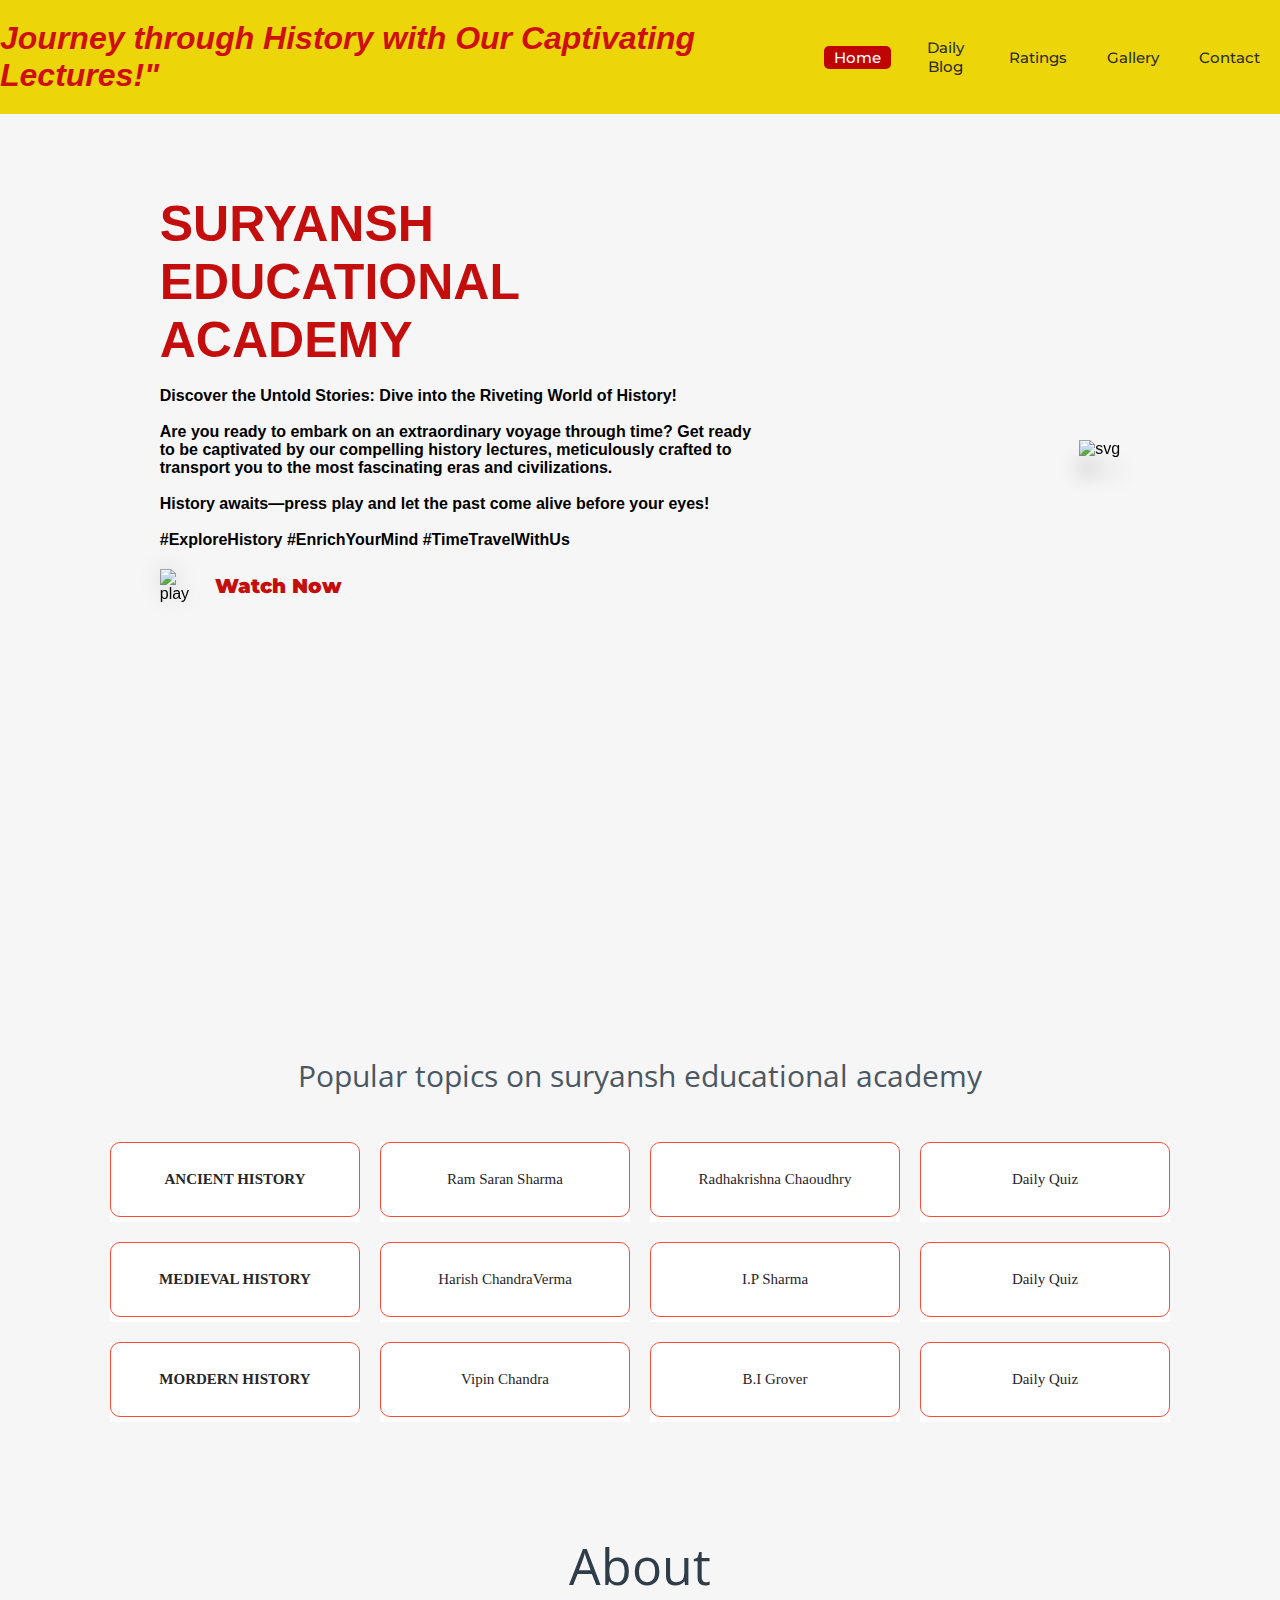
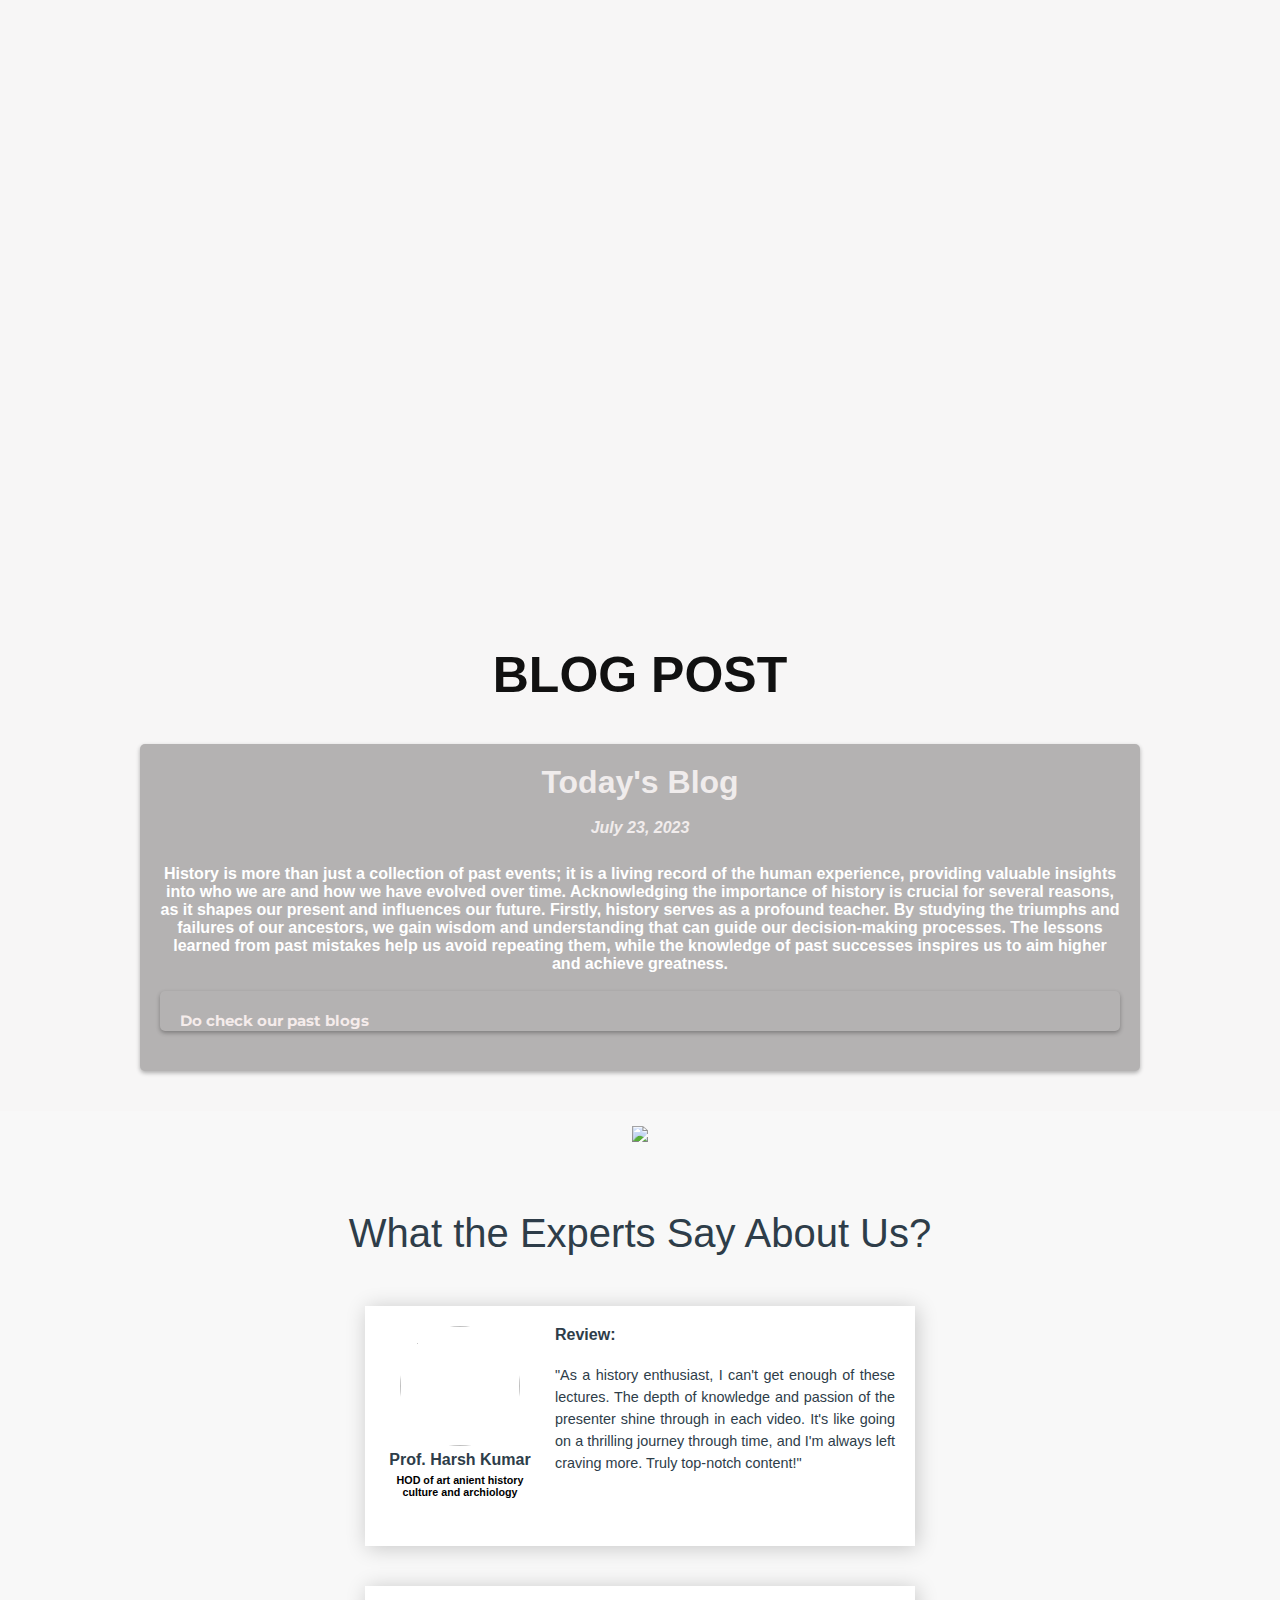
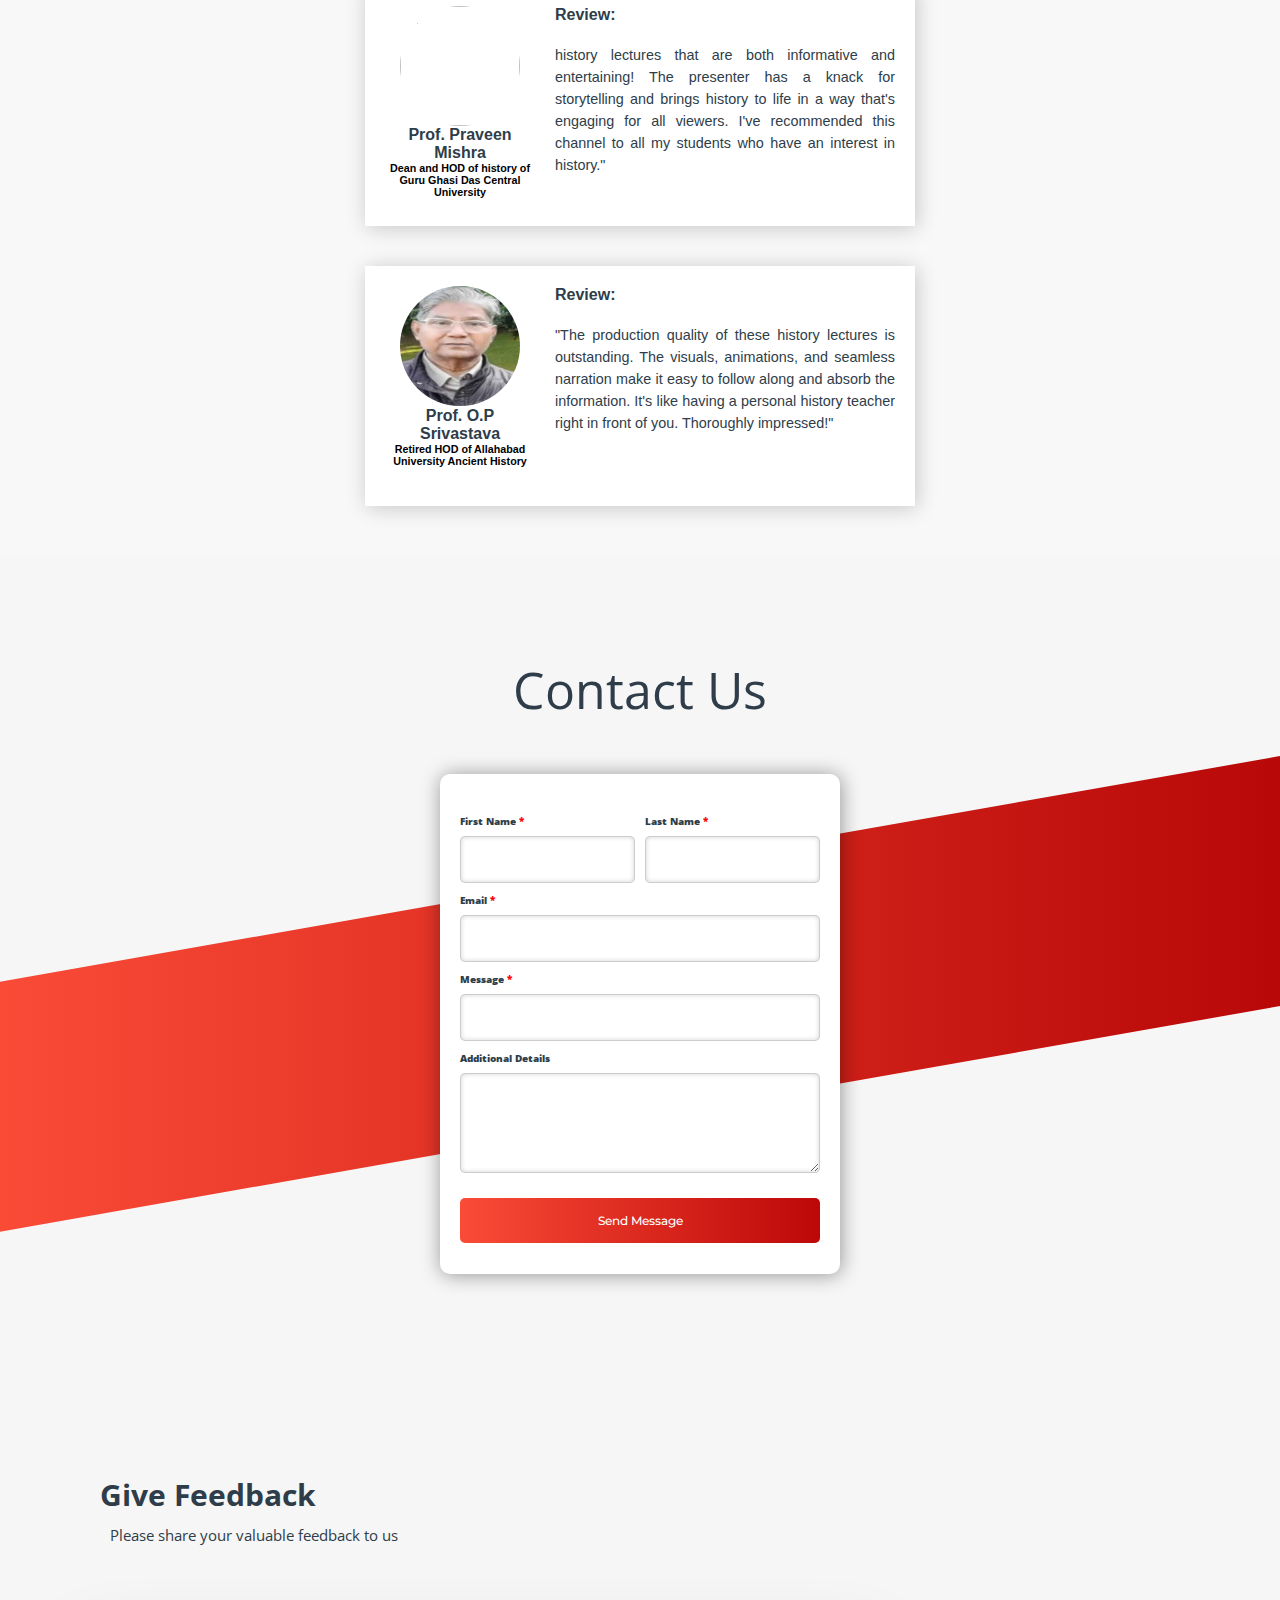
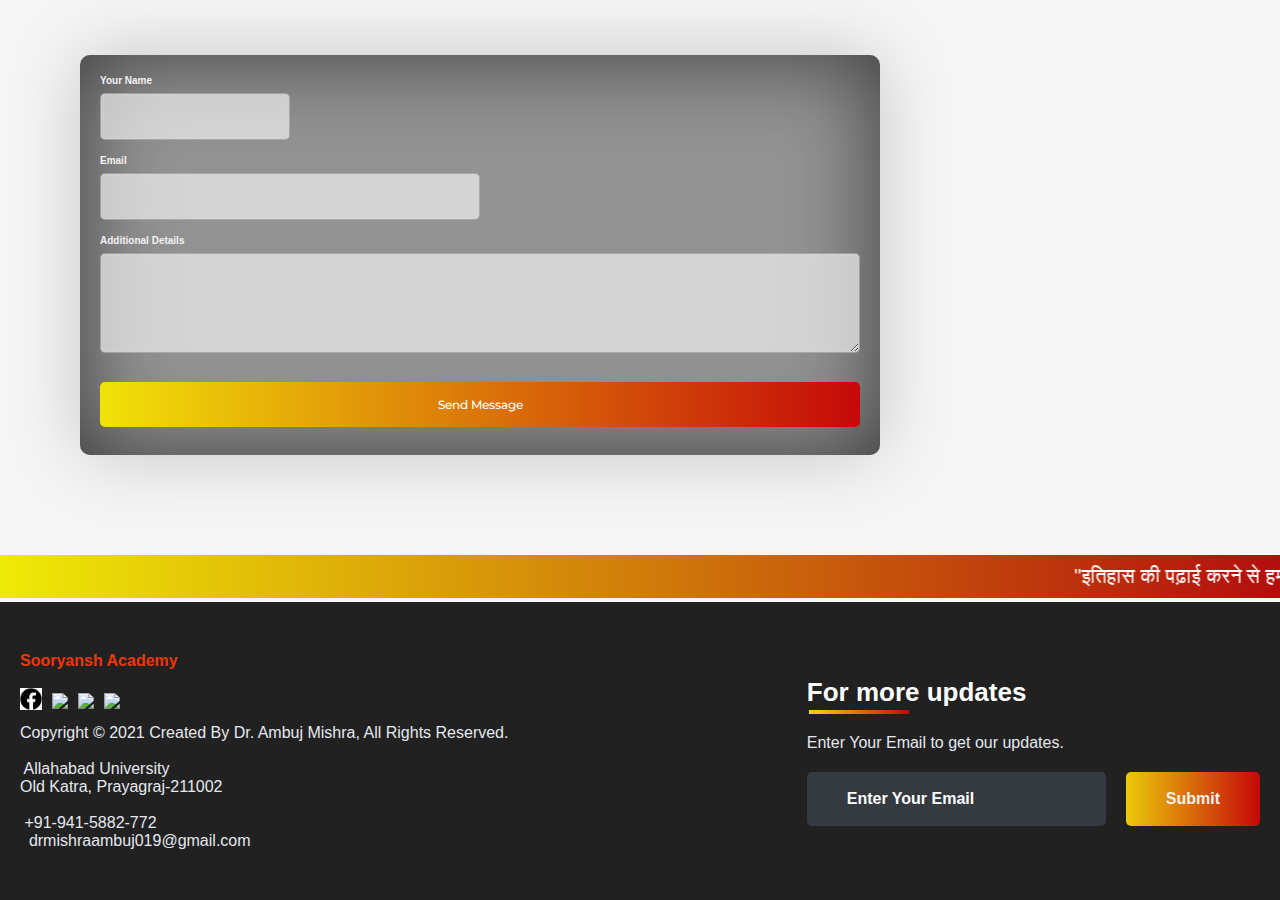
==== index.html @ 504b0b83 "Add files via upload" ====
<!DOCTYPE html>
<html>
<head>
	<link rel="shortcut icon" type="png" href="images/icon/favicon.png">
	<meta charset="utf-8">
	<meta http-equiv="X-UA-Comaptible" content="IE=edge">
	<title>LearnEd</title>
	<meta name="desciption" content="">
	<meta name="viewport" content="width=device-width, initial-scale=1">
	<link rel="stylesheet" type="text/css" href="style.css">
	<script type="text/javascript" src="script.js"></script>
	<script src="https://code.jquery.com/jquery-3.2.1.js"></script>
	<script>
		$(window).on('scroll', function(){
  			if($(window).scrollTop()){
  			  $('nav').addClass('black');
 			 }else {
 		   $('nav').removeClass('black');
 		 }
		})
	</script>
</head>
<body>
<!-- Navigation Bar -->
	<header id="header">
		<nav>
			<div class="h1"><h1 style="color: rgb(207, 15, 15)"><b><i>Journey through History with Our Captivating Lectures!"</i></b></h1></div>
			<ul>
				<li><a class="active" href="">Home</a></li>
				<li><a href="#blog_section">Daily Blog</a></li>
				<li><a href="#review_section">Ratings</a></li>
				<li><a href="gallery.html">Gallery</a></li>
				<li><a href="#contactus_section">Contact</a></li>
			</ul>
		</nav>
		<div class="head-container">
			<div class="quote">
				<p style="color: rgb(196, 14, 14)"><b>SURYANSH EDUCATIONAL ACADEMY</b></p><br>
				<h4><b>Discover the Untold Stories: Dive into the Riveting World of History!<br><br>Are you ready to embark on an extraordinary voyage through time? Get ready to be captivated by our compelling history lectures, meticulously crafted to transport you to the most fascinating eras and civilizations.<br><br>History awaits—press play and let the past come alive before your eyes!<br><br>#ExploreHistory #EnrichYourMind #TimeTravelWithUs</b></h4>
				<div class="play">
					<img src="https://www.freeiconspng.com/uploads/play-button-icon-png-24.jpg" alt="play"><span><a href="https://www.youtube.com/@suryansheducationalacademy1446" target="_blank" style="color: rgb(196, 14, 14)">Watch Now</a></span>
				</div>
			</div>
			<div class="svg-image">
				<IMG SRC="https://yt3.googleusercontent.com/q9eQDj36x4oi3FyJJK9O4S37TsjDByeaHLhEr1epOTEvLb7_4Qisng0Scj-yOLppS-RrKZTOOQ=s176-c-k-c0x00ffffff-no-rj" alt="svg">
			</div>
		</div>
		<div class="side-menu" id="side-menu">
			<div class="close" onclick="sideMenu(1)"><img src="C:\Users\Dell\Downloads\final logo 2.png" alt=""></div>
			<div class="user">
				<img src="C:\Users\Dell\Downloads\final logo 2.png" alt="Username">
				<p>ambujmishra</p>
			</div>
			<ul>
				<li><a href="#about_section">About</a></li>
				<li><a href="#portfolio_section">Gallery</a></li>
				<li><a href="#Blog_section">Blog</a></li>
				<li><a href="#services_section">Services</a></li>
				<li><a href="#contactus_section">Contact</a></li>
				<li><a href="#feedBACK">Feedback</a></li>
			</ul>
		</div>
	</header>


<!-- Some Popular Subjects -->
	<div class="title">
		<span>Popular topics on suryansh educational academy</span>
	</div>
	<br><br>
	<div class="course">
		<center><div class="cbox">
		<div class="det"><a href="https://www.youtube.com/@suryansheducationalacademy1446"><b>ANCIENT HISTORY</b></a></div>
		<div class="det"><a href="https://www.youtube.com/@suryansheducationalacademy1446">Ram Saran Sharma</a></div>
		<div class="det"><a href="https://www.youtube.com/@suryansheducationalacademy1446">Radhakrishna Chaoudhry</a></div>
		<div class="det"><a href="https://www.youtube.com/@suryansheducationalacademy1446">Daily Quiz</a></div>
		</div></center>
		<div class="cbox">
		<div class="det"><a href="https://www.youtube.com/@suryansheducationalacademy1446"><b>MEDIEVAL HISTORY</b></a></div>
		<div class="det"><a href="https://www.youtube.com/@suryansheducationalacademy1446">Harish ChandraVerma</a></div>
		<div class="det"><a href="https://www.youtube.com/@suryansheducationalacademy1446">I.P Sharma</a></div>
		<div class="det"><a href="https://www.youtube.com/@suryansheducationalacademy1446">Daily Quiz</a></div>
		</div>
		<div class="cbox">
			<div class="det"><a href="https://www.youtube.com/@suryansheducationalacademy1446"><b>MORDERN HISTORY</b></a></div>
		<div class="det"><a href="https://www.youtube.com/@suryansheducationalacademy1446">Vipin Chandra</a></div>
		<div class="det"><a href="https://www.youtube.com/@suryansheducationalacademy1446">B.I Grover</a></div>
		<div class="det"><a href="https://www.youtube.com/@suryansheducationalacademy1446">Daily Quiz</a></div>
		</div>

	</div>

	
<!-- ABOUT -->
	<div class="diffSection" id="about_section">
		<center><p style="font-size: 50px; padding: 100px">About</p></center>
		<div class="about-content">
				<div class="side-image">
					<img class="sideImage" src="https://i.pinimg.com/originals/b6/1b/82/b61b8269c98dccd4d59110b9d7d8bca0.jpg">
				</div>
				<div class="side-text">
					<h2>What you think about us ?</h2>
					<p>Education is the process of facilitating learning, or the acquisition of knowledge, skills, values, beliefs, and habits. Educational methods include teaching, training, storytelling, discussion and directed research.<br> Our educational channel includea all the topics from ancient history to medieval history with sub topics like vedic civilizations.Tools to enhance learning and supplement classroom teaching. Our way of teaching make the process of learning entertaining and attractive to the student, especially in today's age. <br>"Studying history allows us to reassess our ideas and gain inspiration from greatness.".</p>
				</div>
		</div>
	</div>


<!-- blog -->
	<div class="blog-column" id="blog_section">
		<center><p style="font-size: 50px; padding: 100px; padding-bottom: 40px; color: #111111;"><b>BLOG POST</b></p></center>
        <div class="blog-post">
            <center><h1>Today's Blog</h1></center><br>
            <center><b><p class="date">July 23, 2023</p></b></center><br>
           <center><b><p style="color: #fff;">History is more than just a collection of past events; it is a living record of the human experience, providing valuable insights into who we are and how we have evolved over time. Acknowledging the importance of history is crucial for several reasons, as it shapes our present and influences our future.

			Firstly, history serves as a profound teacher. By studying the triumphs and failures of our ancestors, we gain wisdom and understanding that can guide our decision-making processes. The lessons learned from past mistakes help us avoid repeating them, while the knowledge of past successes inspires us to aim higher and achieve greatness.</p></b></center><br>
			<div class="blog-post">
				<center><a href="https://www.youtube.com/@suryansheducationalacademy1446" target="_blank" style="color: rgb(245, 236, 235);"><centre><b><ul>Do check our past blogs</b></ul></centre><body>
				</body></a></center>
			</div>
        </div>
		</div>
	</div>

<!-- Reviews by Students -->
<div id="makeitfull">
	<a href="#review_section"><img src="https://www.shutterstock.com/image-vector/downloading-icon-260nw-524717122.jpg"></a>
</div>
<div class="review">
	<div class="diffSection" id="review_section">
		<center><p style="font-size: 40px; padding: 100px; padding-bottom: 40px; color: #2E3D49;">What the Experts Say About Us?</p></center>
	</div>
	<div class="rev-container">
		<div class="rev-card">
			<div class="identity">
				<img src="https://www.allduniv.ac.in/assets/uploads/media-uploader/whatsapp-image-2021-02-01-at-34720-pm1612245467.jpeg"><p>Prof. Harsh Kumar</p>
				<h6>HOD of art anient history culture and archiology</h6>
				<div class="rating"><img src="images/icon/star.png"><img src="images/icon/star.png"><img src="images/icon/star.png"><img src="images/icon/star.png"><img src="images/icon/star.png"></div>
			</div>
			<div class="rev-cont">
				<p id="title">Review:</p>
				<p id="content">
					"As a history enthusiast, I can't get enough of these lectures. The depth of knowledge and passion of the presenter shine through in each video. It's like going on a thrilling journey through time, and I'm always left craving more. Truly top-notch content!"
				</p>
			</div>
		</div>
		<div class="rev-card">
			<div class="identity">
				<img src="https://www.ggu.ac.in/Admin/Files/PHOTO_STAFF/Prof.%20Pravin%20Kumar%20Mishra.jpg"><p>Prof. Praveen Mishra</p>
				<h6>Dean and HOD of history of Guru Ghasi Das Central University</h6>
				<div class="rating"><img src="images/icon/star.png"><img src="images/icon/star.png"><img src="images/icon/star.png"><img src="images/icon/star.png"><img src="images/icon/star.png"></div>
			</div>
			<div class="rev-cont">
				<p id="title">Review:</p>
				<p id="content">
					history lectures that are both informative and entertaining! The presenter has a knack for storytelling and brings history to life in a way that's engaging for all viewers. I've recommended this channel to all my students who have an interest in history."
				</p>
			</div>
		</div>
		<div class="rev-card">
			<div class="identity">
				<img src="[data-uri]"><p>Prof. O.P Srivastava</p>
				<h6>Retired HOD of Allahabad University Ancient History</h6>
				<div class="rating"><img src="images/icon/star.png"><img src="images/icon/star.png"><img src="images/icon/star.png"><img src="images/icon/star.png"><img src="images/icon/star.png"></div>
			</div>
			<div class="rev-cont">
				<p id="title">Review:</p>
				<p id="content">
					"The production quality of these history lectures is outstanding. The visuals, animations, and seamless narration make it easy to follow along and absorb the information. It's like having a personal history teacher right in front of you. Thoroughly impressed!"
				</p>
			</div>
		</div>
	</div>
</div>

<!-- CONTACT US -->
	<div class="diffSection" id="contactus_section">
		<center><p style="font-size: 50px; padding: 100px">Contact Us</p></center>
		<div class="csec"></div>
		<div class="back-contact">
			<div class="cc">
			<form action="drmishraambuj019@gmail.com" method="post" enctype="text/plain">
				<label>First Name <span class="imp">*</span></label><label style="margin-left: 185px">Last Name <span class="imp">*</span></label><br>
				<center>
				<input type="text" name="" style="margin-right: 10px; width: 175px" required="required"><input type="text" name="lname" style="width: 175px" required="required"><br>
				</center>
				<label>Email <span class="imp">*</span></label><br>
				<input type="email" name="mail" style="width: 100%" required="required"><br>
				<label>Message <span class="imp">*</span></label><br>
				<input type="text" name="message" style="width: 100%" required="required"><br>
				<label>Additional Details</label><br>
				<textarea name="addtional"></textarea><br>
				<button type="submit" id="csubmit">Send Message</button>
			</form>
			</div>
		</div>
	</div>


<!-- FEEDBACK -->
	<div class="title2" id="feedBACK">
		<span>Give Feedback</span>
		<div class="shortdesc2">
			<p>Please share your valuable feedback to us</p>
		</div>
	</div>

	<div class="feedbox">
		<div class="feed">
			<form action="drmishraambuj019@gmail.com" method="post" enctype="text/plain">
				<label>Your Name</label><br>
				<input type="text" name="" class="fname" required="required"><br>
				<label>Email</label><br>
				<input type="email" name="mail" required="required"><br>
				<label>Additional Details</label><br>
				<textarea name="addtional"></textarea><br>
				<button type="submit" id="csubmit">Send Message</button>
			</form>
		</div>
	</div>

<!-- Sliding Information -->
	<marquee style="background: linear-gradient(to right, #eeea06, #b30e0e); margin-top: 50px;" direction="left" onmouseover="this.stop()" onmouseout="this.start()" scrollamount="20"><div class="marqu">"इतिहास की पढ़ाई करने से हम अपने विचारों की पुनर्मूल्यांकन करते हैं और महानता की प्रेरणा प्राप्त करते हैं।""Education is the key to all the locked doors of the unknow""इतिहास की पढ़ाई करने से हम अपने विचारों की पुनर्मूल्यांकन करते हैं और महानता की प्रेरणा प्राप्त करते हैं।"</div></marquee>

<!-- FOOTER -->
	<footer>
		<div class="footer-container">
			<div class="left-col">
				<h4 style="color: rgb(238, 55, 9)"><b>Sooryansh Academy</b></h4><br>
				<div class="logo"></div>
				<div class="social-media">
					<a href="https://www.facebook.com/ambuj.mishra.758?mibextid=ZbWKwL"><img src="[data-uri]"></a>
					<a href="#"><img src="https://e7.pngegg.com/pngimages/322/394/png-clipart-logo-computer-icons-instagram-logo-miscellaneous-smile.png"></a>
					<a href="https://www.youtube.com/@suryansheducationalacademy1446"><img src="https://encrypted-tbn0.gstatic.com/images?q=tbn:ANd9GcRNJrBGUXAdnBIhz-hcdv951rh8MeX_ZnzhZw&usqp=CAU"></a>
					<a href="https://www.linkedin.com/in/dr-ambuj-kumar-mishra-3107a1269"><img src="https://encrypted-tbn0.gstatic.com/images?q=tbn:ANd9GcRsOVmUVXhzwKfIfaRITEE0y_1LyuZsPNsX9Q&usqp=CAU"></a>
				</div><br><br>
				<p class="rights-text">Copyright © 2021 Created By Dr. Ambuj Mishra, All Rights Reserved.</p>
				<br><p><img src=""> Allahabad University<br>Old Katra, Prayagraj-211002</p><br>
				<p><img src=""> +91-941-5882-772<br><img src="">&nbsp; drmishraambuj019@gmail.com</p>
			</div>
			<div class="right-col">
				<h1 style="color: #fff">For more updates</h1>
				<div class="border"></div><br>
				<p>Enter Your Email to get our updates.</p>
				<form class="newsletter-form">
					<input class="txtb" type="email" placeholder="Enter Your Email">
					<input class="btn" type="submit" value="Submit">
				</form>
			</div>
		</div>
	</footer>

</body>
</html>
---- style.css ----
@import url('https://fonts.googleapis.com/css?family=Montserrat:500&display=swap');
@import url('https://fonts.googleapis.com/css?family=Dancing+Script&display=swap');
@import url('https://fonts.googleapis.com/css?family=Open+Sans&display=swap');

* {
	box-sizing: border-box;
	margin: 0;
	padding: 0;
}

html {
	scroll-behavior: smooth;
}
body {
	background: #FFF;
	font-family: 'Open Sans', sans-serif;
}

header {
	height: 90vh;
	/* background: #000; */
}
.black {
	box-shadow: 0 2px 10px rgba(0, 0, 0, 0.5);
}
nav {
	padding-top: 20px;
	padding-bottom: 20px;
	top: 0;
	position: fixed;
	display: flex;
	width: 100%;
	z-index: 1000;
	background: #ecd509;
	justify-content: space-around;
	transition: 1.5s;
	align-items: center;
}
nav ul {
	display: flex;
	align-items: center;
}
nav ul li {
	list-style: none;
	margin: 5px 10px;
}
nav ul li a {
	padding: 2px 10px;
	color: #2e2e2e;
	cursor: pointer;
	transition: .5s;
	text-decoration: none;
}
nav ul li a:hover {
	color: #fff;
	border-radius: 5px;
	background: #b30707;
}
.active {
	color: #fff;
	border-radius: 5px;
	background: #be0404;
}
.srch {
	padding: 2px 10px;
	display: flex;
	/* align-items: center; */
	justify-content: center;
	/* background: #0066ff; */
	border: 1px solid;
	border-radius: 20px;
}
.srch img {
	width: 25px;
	cursor: pointer;
}
.srch .search {
	/* padding: 2px 10px; */
	outline: none;
	border: none;
	background: transparent;
}

.get-started {
	margin-left: 50px;
	padding: 5px 20px;
	border: 2px solid #bb0404;
	border-radius: 20px;
	text-decoration: none;
	
	transition: .5s;
	background-color: #bb0a0a;
	color: #fff;
}
.get-started:hover {
	color: #2e2e2e;
	background: #fff;
}
.logo img{
	width: 120px;
	cursor: pointer;
	transition: all 1s;
}

a, button {
	float: left;
	font-family: "Montserrat", sans-serif;
	font-weight: 500;
	font-size: 15px;
	color: #2E3D49;
	display: block;
	text-decoration: none;
	text-align: center;
}
.head-container {
	margin-top: 245px;
	display: flex;
	flex-wrap: wrap;
	align-items: center;
	justify-content: space-around;
}
.quote {
	width: 600px;
	transform: translateY(-50px);
}
.quote h5 {
	margin-top: 20px;
	color: #0009;
	line-height: 20px;
}
.quote p {
	font-size: 50px;
	color: #2e2e2e;
}
.quote .play {
	margin-top: 20px;
	display: flex;
	/* justify-content: center; */
	align-items: center;
}
.quote .play img {
	width: 45px;
	cursor: pointer;
	filter: drop-shadow(0 0 10px #0002);
}
.quote .play span a{
	margin-left: 10px;
	font-size: 20px;
	font-weight: 900;
	color: rgba(0, 0, 0, 0.8);
	cursor: pointer;
}
.svg-image img{
	width: 500px;
	filter: drop-shadow(0 20px 10px rgba(0,0,0,0.2));
}

/* SIDE MENU */
.menu {
	cursor: pointer;
	width: 25px;
	display: none;
}
.side-menu {
	width: 100%;
	height: 100%;
	background: rgba(180, 7, 7, 0.993);
	position: absolute;
	top: 0;
	transition: .8s;
	z-index: 2000;
	transform: translateX(-100%);
}
.side-menu ul {
	margin-top: 35%;
	display: flex;
	flex-direction: column;
	justify-content: center;
	/* background: #FA4B37; */
}
.side-menu ul li {
	list-style: none;
	/* background: #009900; */
	display: flex;
	justify-content: center;
	align-items: center;
	/* border-bottom: 1px solid #fff; */
	/* padding: 10px 0px; */
}
.side-menu ul li:hover a{
	background: #fff;
	color: #b60b0b;
}
.side-menu ul li a{
	color: #FFF;
	width: 100%;
	font-size: 1em;
	/* background: #2E3D49; */
	text-decoration: none;
	padding: 15px 0px;
}
.close img{
	float: right;
	width: 35px;
	cursor: pointer;
	margin: 10px;
}
.user {
	display: flex;
	justify-content: center;
	align-items: center;
	margin-top: 10%;
}
.user img {
	width: 60px;
	border-radius: 50%;
	border: 2px solid #fff;
	filter: drop-shadow(0 10px 20px #0004);
	margin-right: 30px;
	cursor: pointer;
}
.user p {
	color: #fff;
	cursor: pointer;
}
.user img, .user p {
	opacity: 1;
}
/*Common things in all sections*/
#about_section, #Blog_section, #team_section, #services_section, #contactus_section {
	font-family: 'Open Sans', sans-serif;
	color: #2E3D49;
	position: relative;
}
.diffSection {
	width: 100%;
	/*position: relative;*/
	justify-content: center;
	align-items: center;
}
.diffSection .content {
	margin: 10px;
	text-align: center;
	padding: 10px 100px;
	font-size: 1.1em;
}

/*PORTFOLIO*/
body {
    font-family: Arial, sans-serif;
    margin: 0;
    padding: 0;
    background-color: #f7f6f6;
}

.blog-column {
    max-width: 1000px;
    margin: 20px auto;
}

.blog-post {
    background-color: #b4b2b2;
    border-radius: 5px;
    box-shadow: 0 2px 4px rgba(0, 0, 0, 0.3);
    padding: 20px;
    margin-bottom: 20px;
}

h1 {
    margin-top: 0;
    color: #f0ecec;
}

p.date {
    font-style: italic;
    color: #f1ecec;
    margin-bottom: 10px;
}

/*Title*/
.title {
	 margin-top: 0px; 
	font-family: 'Open Sans', sans-serif;
	font-size: 30px;
	text-align: center;
	color: #4b5863;
}

/*ABOUT*/
.about-content {
	width: 100%;
	position: relative;
	justify-content: center;
	flex-wrap: wrap;
	display: flex;
	align-items: center;
}
.about-content .side-text {
	width: 550px;
	padding: 50px 40px;
	background: #fff;
	box-shadow: 2px 0 100px rgba(0,0,0,0.3);
	border-radius: 5px;
	text-align: justify;
	line-height: 22px;
	opacity: 0;
	transform: translateX(-100px);
	transition: 1s ease-in-out;
}
.about-content .side-text-appear {
	opacity: 1;
	transform: translateX(0px);
}
.about-content .side-text h2 {
	padding: 10px;
}
.about-content .side-text p {
	padding: 10px;
}
.about-content .side-image img {
	width: 90%;
	border-radius: 5px;
}
.sideImage {
	transform: translateX(100px);
	opacity: 0;
	transition: .8s ease-in-out;
}
.sideImage-appear {
	opacity: 1;
	transform: translateX(0px);
}

/*POPULAR SUBJECTS*/
.cbox {
	position: relative;
	width: 100%;
	display: inline-flex;
	flex-wrap: wrap;
	justify-content: center;
}
.cbox .det {
	width: 250px;
	height: 80px;
	margin: 10px;
	background: #fff;
	cursor: pointer;
}
.cbox .det a{
	justify-content: space-around;
	width: 250px;
	padding: 28px;
	border-radius: 10px;
	border: 1px solid #FA4B37;
	font-size: 15px;
	color: #272529;
	font-family: cursive;
	text-decoration: none;
}
.cbox .det a:hover {
	background: linear-gradient(to right, #FA4B37, #b80707);
	color: white;
}
.cbox .det a:hover img{
	filter: brightness(100);
}
.cbox img {
	width: 20px;
	margin-right: 20px;
}

/*TEAM SECTION*/
.totalcard {
	width: 100%;
	display: flex;
	flex-wrap: wrap;
	align-items: center;
	justify-content: center;
	margin-bottom: 50px;
}
.totalcard .card {
	margin: 50px;
	width: 300px;
	border-radius: 10px;
	background: #fff;
}
.totalcard .card{
	box-shadow: inset 0 0 10px rgba(0,0,0,0.4),
					0 0 10px rgba(0,0,0,0.3);
}
.card:nth-child(1){
	border-top: 5px solid green;
}
.card:nth-child(2){
	border-top: 5px solid blue;
}
.card:nth-child(1):hover {
	box-shadow: inset 0px 0px 10px rgba(0,255,0,0.5),
				1px 1px 30px rgba(0,255,0,0.5);
}
.card:nth-child(2):hover {
	box-shadow: inset 0px 0px 10px rgba(0,0,255,0.5),
				1px 1px 30px rgba(0,0,255,0.5);
}
.totalcard .card img {
	width: 100px;
	height: 100px;
	margin-top: 5px;
	cursor: pointer;
	border-radius: 50px;
	transition-duration: .8s;
}
.totalcard .card img:hover {
	transform: scale(3.5);
	border-radius: 0;
	box-shadow: 0 0 20px rgba(0,0,0,0.5);
}
#detail p{
	font-size: 15px;
	line-height: 25px;
	font-variant: small-caps;
	text-align: center;
	margin: 25px;
	margin-bottom: 0px;
	margin-top: 0px;
}
#detail button {
	outline: none;
	border-radius: 10px;
	border-style: none;
	border: 1px solid black;
	padding: 9px 25px;
	cursor: pointer;
	transition-duration: .4s;
}
#detail a {
	bottom: 80px;
	text-decoration: none;
	margin-bottom: 30px;
	margin-top: 20px;
	margin-left: 90px;
	align-self: center;
}
.btn-roshan:hover {
	background: rgba(0,255,0,0.7);
	color: #fff;
}
.btn-roshan2:hover {
	background: rgba(0,0,255,0.5);
	color: #fff;
}
.card-title {
	font-size: 17px;
	color: #343A40;
	padding: 20px;
	font-weight: 700;
}

/*Service Section*/
/*Service Section*/
.service-swipe {
	display: flex;
	flex-wrap: wrap;
	justify-content: center;
	align-items: center;
	background-image: linear-gradient(rgba(0,0,0,0),rgba(0,0,0,0.7)),url("images/extra/b3.jpg");
	background-size: cover;
	background-attachment: fixed;
}
.service-swipe .s-card img {
	width: 100px;
}
.service-swipe a {
	padding: 0;
	margin: 40px 10px;
}
.service-swipe .s-card {
	display: flex;
	justify-content: space-around;
	padding: 10px;
	align-items: center;
	text-align: center;
	width: 350px;
	height: 200px;
	box-shadow: inset 0 0 20px rgba(255,255,255,0.05),
					0 0 50px rgba(0,0,0,0.8);
	border-radius: 5px;
	cursor: pointer;
	transition-duration: .5s;
}
.service-swipe .s-card p {
	color: #f2f2f2;
	font-size: 1.2em;
	font-family: 'Open Sans',sans-serif;
}
.service-swipe .s-card:hover {
	box-shadow: 0 0 50px rgba(255,255,255,0.8);
	transform: translateY(-10px);
}

/*Contact Us Section*/
.csec {
	background: linear-gradient(to right, #FA4B37, #b80808);
	background-attachment: fixed; 
	position: absolute;
	width: 100%;
	height: 250px;
	top: 200px;
	content: '';
	transform-origin: top right;
	transform: skewY(-10deg);
	z-index: -1;
}
.back-contact {
	margin-top: 0px;
	transform: translateY(-50px);
	display: flex;
	align-items: center;
	justify-content: space-around;
}
.cc {
	height: 400px;
	width: 400px;
	height: 500px;
	border-radius: 10px;
	justify-content: center;
	box-shadow: 1px 1px 20px rgba(0,0,0,0.4);
	background: #fff;
}
.cc form {
	margin: 5%;
	margin-top: 40px;
	width: 90%;
	height: 90%;
}
.cc form label {
	position: absolute;
	color: #2E3D49;
	font-size: 10px;
	font-weight: 800;
}
.cc form input {
	padding: 15px;
	margin-bottom: 10px;
	border-radius: 5px;
	box-shadow: inset 0 0 5px lightgray;
	border: 1px solid rgba(0,0,0,0.2);
	outline: none;
	color: #2E3D49;
	font-weight: 600;
}
.imp {
	color: red;
}
form textarea {
	width: 100%;
	height: 100px;
	box-shadow: inset 0 0 5px lightgray;
	border: 1px solid rgba(0,0,0,0.2);
	border-radius: 5px;
	outline: none;
	color: #2E3D49;
	font-weight: 600;
	padding: 15px;
}
#csubmit {
	margin-top: 20px; 
	background: linear-gradient(to right, #FA4B37, #bd0808);
	border-radius: 5px;
	border-style: none;
	outline: none;
	width: 100%;
	padding: 15px 25px;
	color: #fff;
	font-size: 12px;
	cursor: pointer;
}

/*REVIEW SECTION*/
#makeitfull {
	display: flex;
	justify-content: center;
	transform: translateY(35px);
}
#makeitfull img {
	width: 50px;
}
.review {
	background: #F8F8F8;
	width: 100%;
}
.rev-container {
	padding: 10px 10%;
	display: flex;
	flex-wrap: wrap;
	justify-content: space-around;
}
.rev-container .rev-card {
	/*overflow: hidden;*/
	width: 550px;
	height: 240px;
	margin-bottom: 40px;
	background: #fff;
	display: flex;
	padding: 10px;
	box-shadow: 2px 2px 20px rgba(0,0,0,0.2);
}
.rev-card:hover {
	box-shadow: 1px 1px 5px rgba(0,0,0,0.2);
}
.identity {
	display: flex;
	flex-wrap: wrap;
	justify-content: center;
	padding: 10px;
}
.identity img {
	width: 120px;
	height: 120px;
	transition-duration: .8s;
	border-radius: 50%;
}
.identity img:hover {
	transform: scale(2.2);
	border-radius: 0px;
	box-shadow: 0 0 20px rgba(0,0,0,0.3);
}
.identity p {
	width: 150px;
	font-weight: bold;
	color: #2E3D49;
	text-align: center;
}
.identity h6 {
	width: 150px;
	text-align: center;
}
.identity .rating img {
	width: 12px;
	height: 12px;
	margin-right: 5px;
}
.rev-cont {
	overflow: hidden;
}
.rev-cont #title {
	padding: 10px;
	color: #2E3D49;
	font-weight: bold;
}
.rev-cont #content {
	padding: 10px;
	font-size: .9em;
	color: #2E3D49;
	line-height: 22px;
	text-align: justify;
}


/*FEEDBACK*/
.title2 {
	position: relative;
	margin-top: 150px;
	margin-left: 100px;
}
.title2 span{
	font-weight: 700;
	font-family: 'Open Sans', sans-serif;
	font-size: 30px;
	color: #2E3D49;
}
.title2 .shortdesc2 {
	padding: 10px;
	font-family: 'Open Sans', sans-serif;
	font-size: 15px;
	color: #2E3D49;
	margin-bottom: 10px;
}
.feedbox {
	margin-top: 50px;
	width: 100%;
	display: flex;
	background-image: linear-gradient(rgba(0,0,0,0),rgba(0,0,0,0.7)),url("images/extra/b4.jpg");
	background-size: cover;
	padding: 50px 80px;
	background-attachment: fixed;
}
.feed {
	width: 800px;
	height: 400px;
	position: relative;
	border-radius: 10px;
	justify-content: center;
	box-shadow: inset 0 0 90px rgba(0,0,0,0.6),
					0 0 80px rgba(0,0,0,0.2);
	background: rgba(0,0,0,0.4);
}
.feed form {
	width: 100%;
	height: 100%;
	padding: 20px;
}

.feed form label {
	position: absolute;
	color: #f2f2f2;
	font-size: 10px;
	font-weight: 800;
}
.feed form input, .feed textarea {
	padding: 15px;
	border-radius: 5px;
	box-shadow: inset 0 0 5px lightgray;
	border: 1px solid rgba(0,0,0,0.2);
	outline: none;
	color: #2E3D49;
	background: #fff9;
	font-weight: 600;
}
.feed form input {
	margin-bottom: 15px;
	width: 50%;
}
.feed form .fname {
	width: 25%;
}
.feed form textarea {
	width: 100%;
	height: 100px;
}
.feed #csubmit {
	margin-top: 25px; 
	background: linear-gradient(to right, #f1e208, #c50909);
	border-radius: 5px;
	border-style: none;
	outline: none;
	width: 100%;
	padding: 15px 25px;
	color: #fff;
	font-size: 12px;
	cursor: pointer;
}

/*SCROLLING TEXT*/
.marqu {
	text-align: center;
	justify-content: center;
	color: #fff;
	font-size: 20px;
	padding: 10px;
}

/*FOOTER*/
footer {
	color: #E5E8EF;
	background: #000D;
	padding: 50px 0; 
}
footer .footer-container {
	max-width: 1300px;
	margin: auto;
	padding: 0 20px;
	display: flex;
	justify-content: space-between;
	align-items: center;
	flex-wrap: wrap-reverse;
}
footer .social-media img{
	width: 22px;
}
footer .logo {
	width: 180px;
	color: #fff;
}
footer .social-media a{
	margin-right: 10px;
	font-size: 22px;
	text-decoration: none;
}
footer .right-col h1{
	font-size: 26px;
}
footer .border{
	width: 100px;
	height: 4px;
	background: linear-gradient(to right, #fad506, #c40a0a);
	margin: 2px;
}
footer .newsletter-form {
	display: flex;
	justify-content: center;
	align-items: center;
	flex-wrap: wrap;
}
footer input::placeholder {
  color: white !important;
}
footer .txtb {
	flex: 1;
	padding: 18px 40px;
	font-size: 16px;
	background: #343A40;
	border: none;
	font-weight: 700;
	outline: none;
	border-radius: 5px;
	min-width: 260px;
	margin-top: 20px;
	color: white;
}
footer .btn {
	margin-top: 20px;
	padding: 18px 40px;
	font-size: 16px;
	color: #f1f1f1;
	background: linear-gradient(to right, #ebc90a, #c50808);
	border: none;
	font-weight: 700;
	outline: none;
	border-radius: 5px;
	margin-left: 20px;
	cursor: pointer;
	transition: opacity .3s linear;	
}
footer .btn:hover {
	opacity: .7;
}

/*PROPERTIES FOR MAKING WEBSITE RESPONSIVE*/
@media screen and (max-width: 960px) {
	.footer-container {
		max-width: 600px;
	}
	.right-col {
		width: 100%;
		margin-bottom: 60px;
	}
	.left-col {
		width: 100%;
		text-align: center;
	}
	.social-media {
		display: flex;
		justify-content: center;
	}
	.logo {
		transition: 1s;
		margin-left: 30%;
	}
	nav ul, .srch, .get-started{
		display: none;
	}
	.menu {
		display: block;
	}
	nav {
		padding-bottom: 20px;
		border-bottom: 1px solid #0005;
		/* position: fixed; */
		/* top: 0; */
	}
	.quote p, .quote h5, .play {
		justify-content: center;
		text-align: center;
	}
	.quote p {
		font-size: 30px;
	}
	.service-container .right-side img {
		width: 90%;
	}
	.title {
		margin-top: 0px;
	}
	
}
@media screen and (max-width: 700px) {
	footer .btn{
		margin: 0;
		width: 100%;
		margin-top: 20px;
	}
	.svg-image img {
		width: 90%;
		margin: 20px;
		/* align-self: center; */
	}
}

@media screen and (max-width: 1000px) {	
	.feedbox form input, .feedbox form .fname{
		width: 100%;
	}
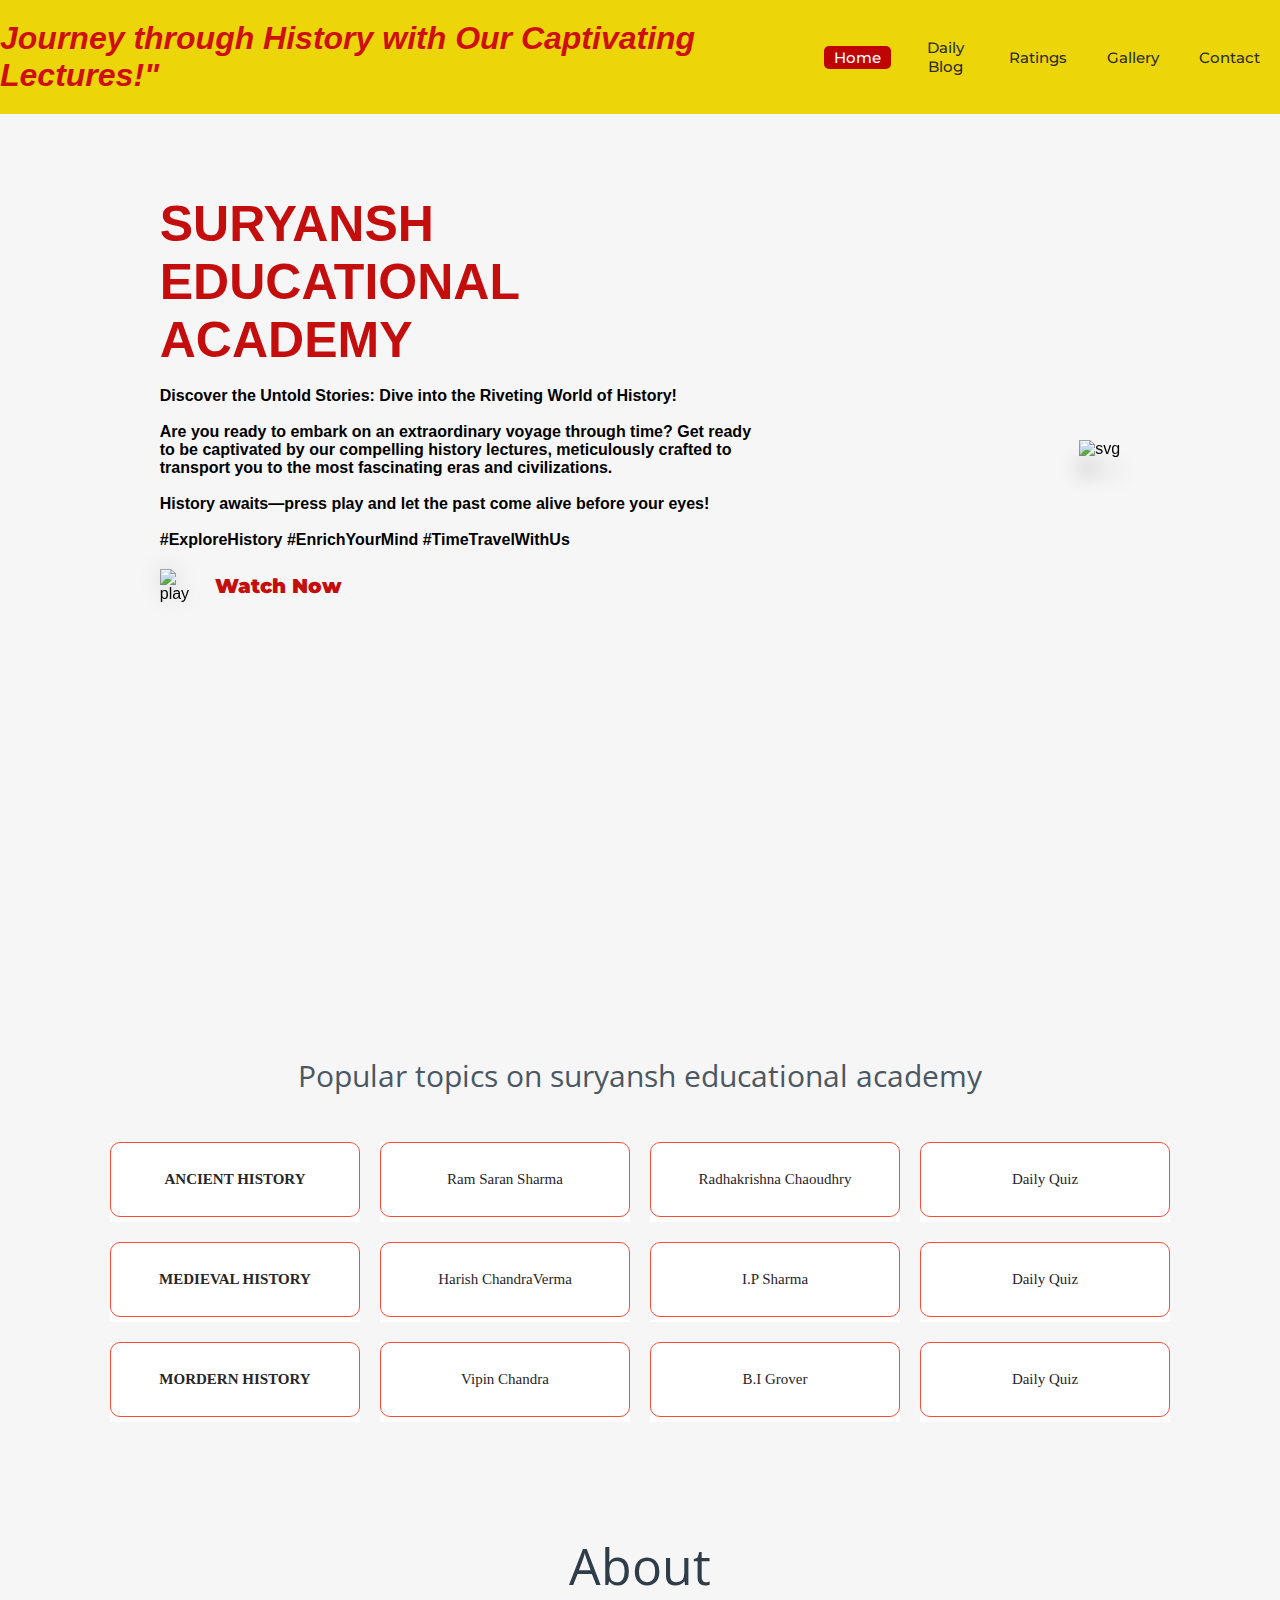
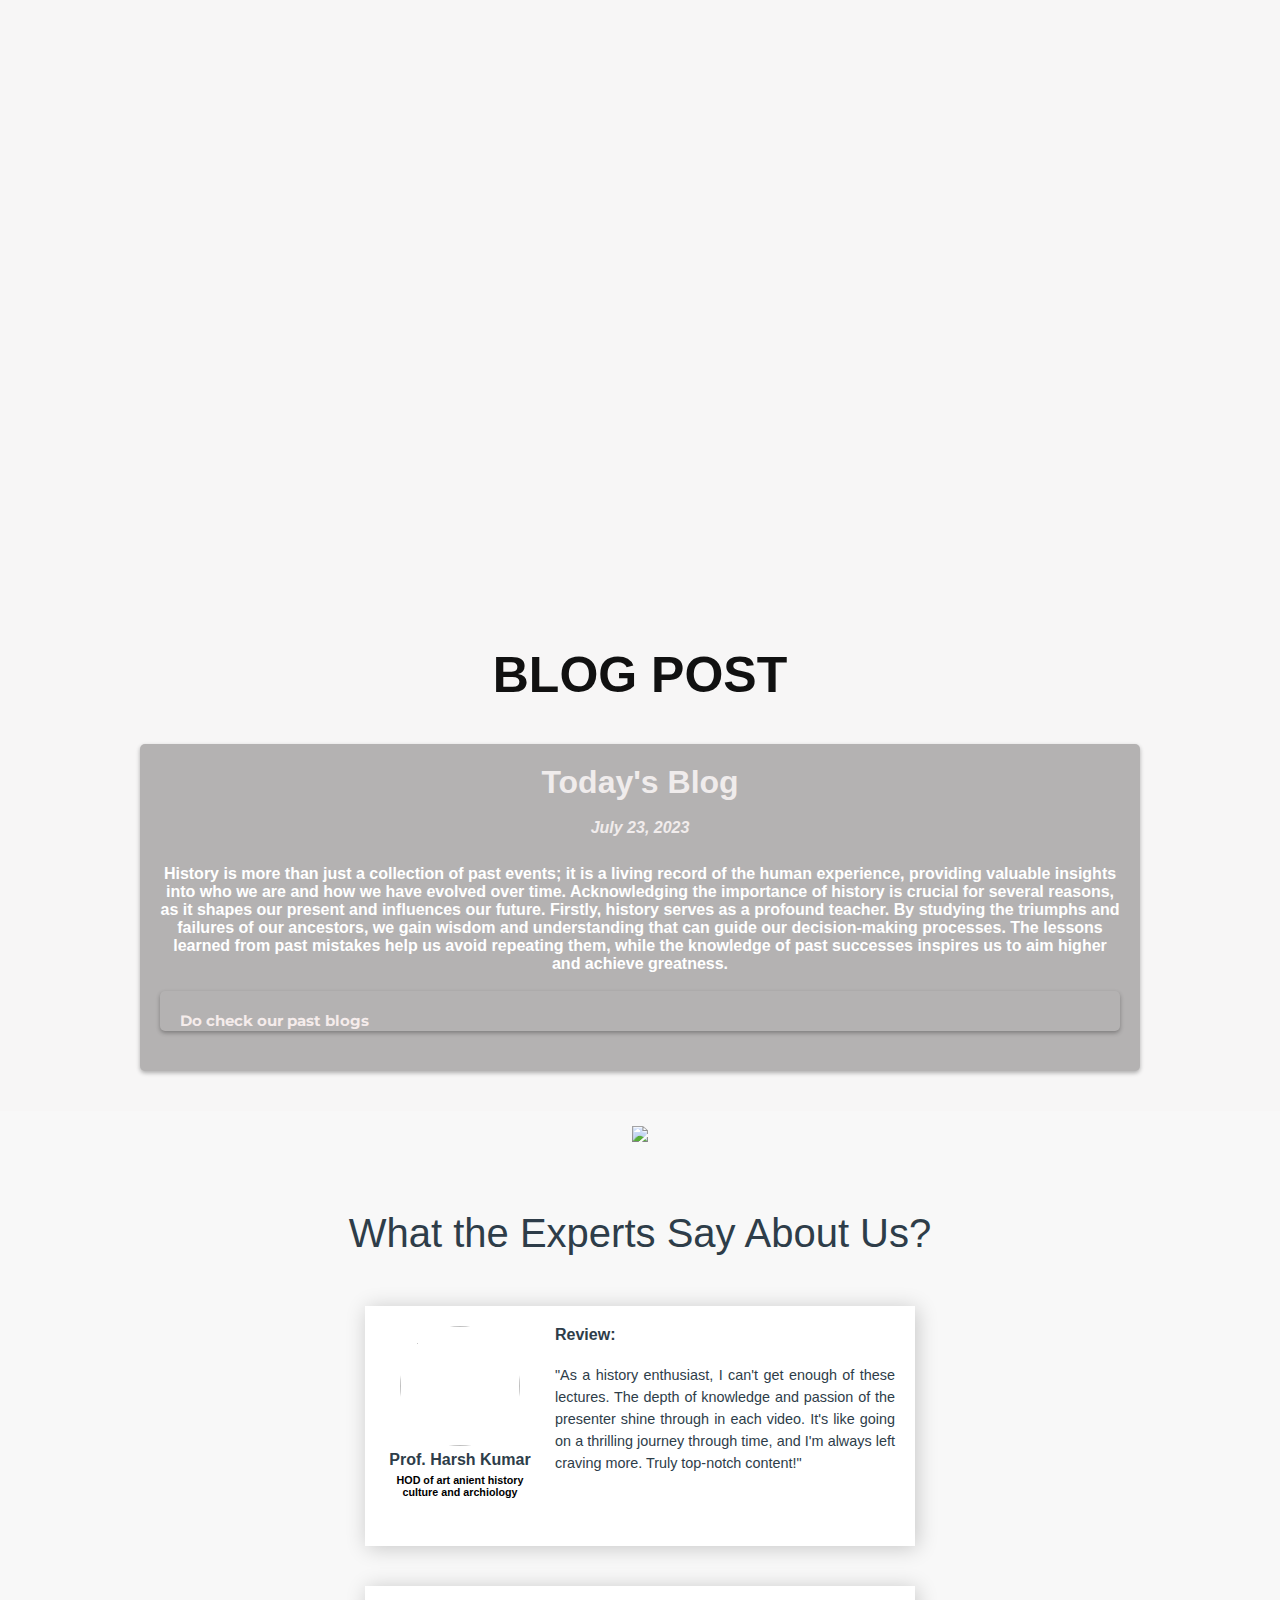
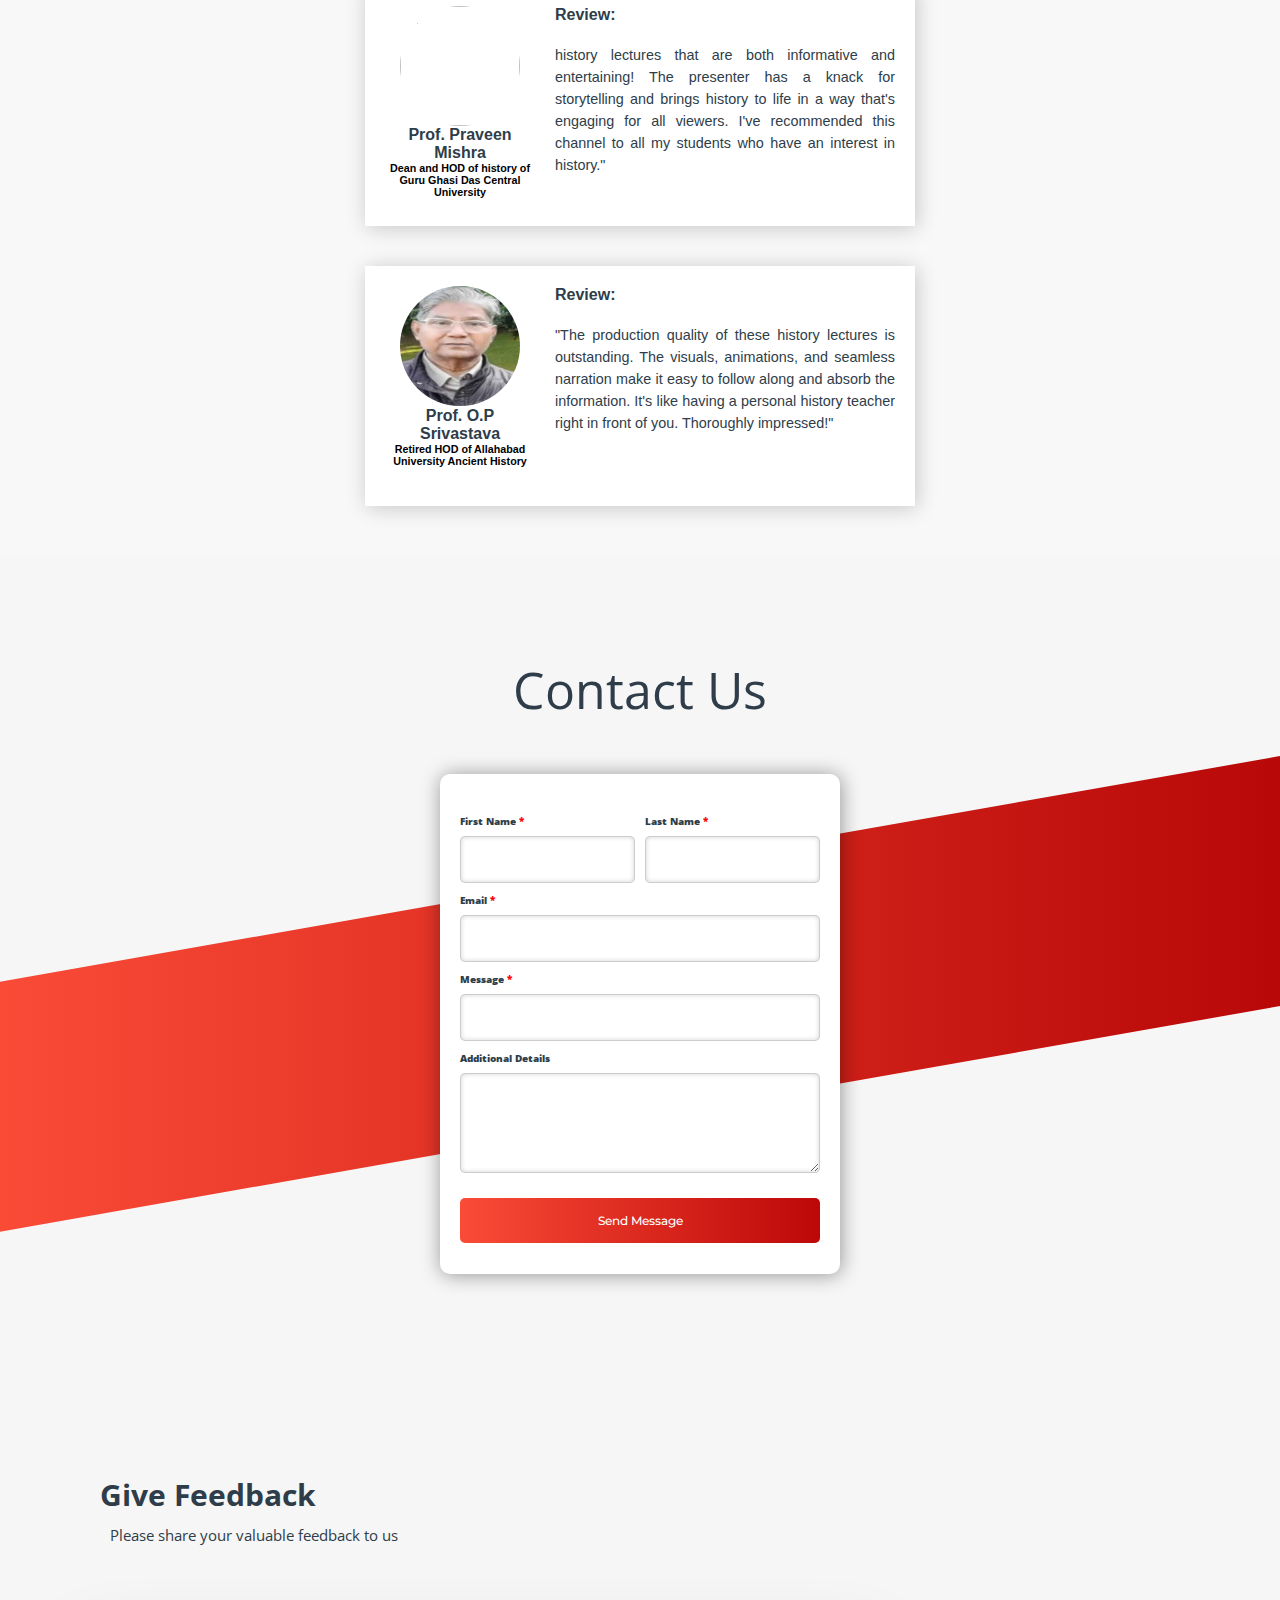
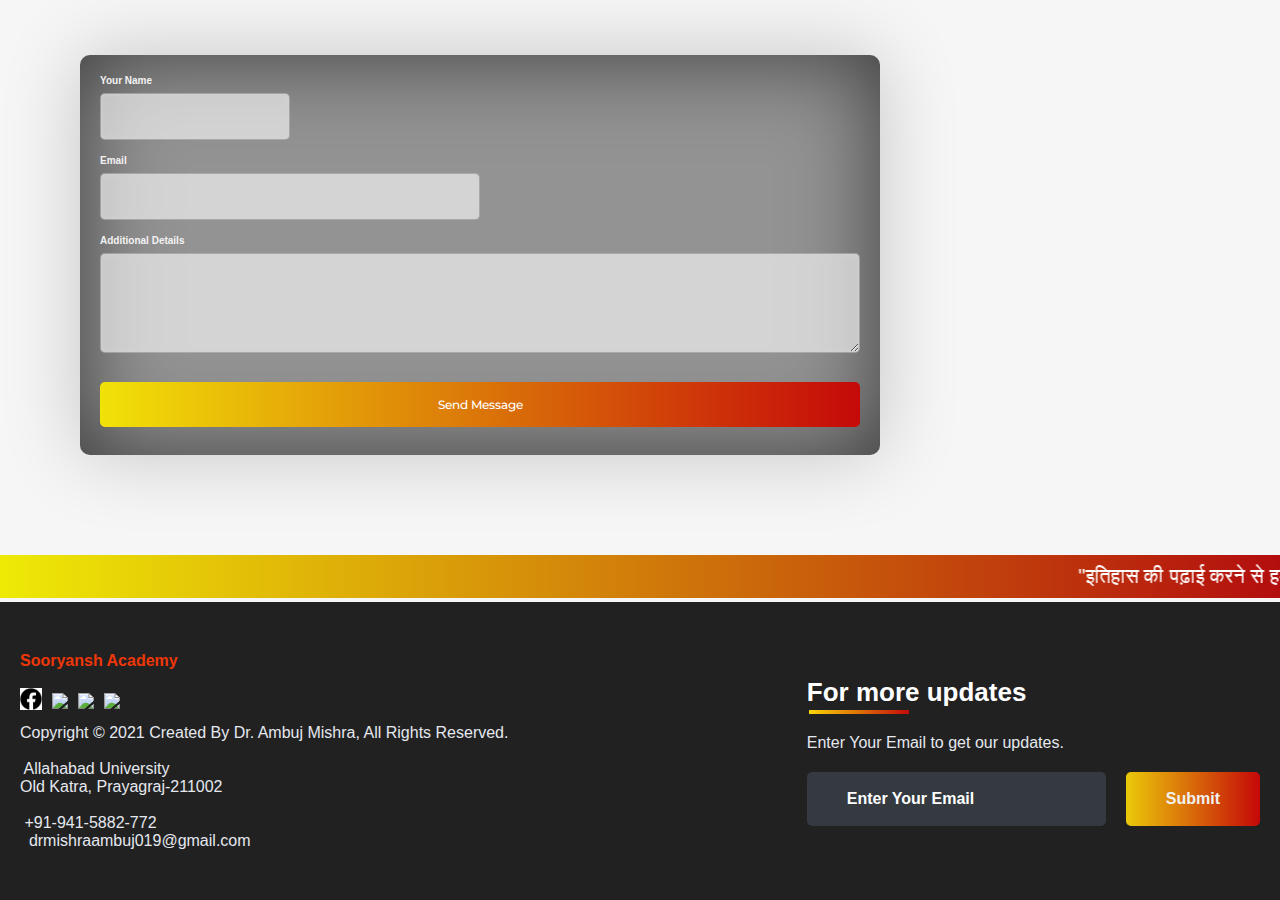
==== commit 0ef67226: "Update index.html" ====
--- a/index.html
+++ b/index.html
@@ -4,7 +4,7 @@
 	<link rel="shortcut icon" type="png" href="images/icon/favicon.png">
 	<meta charset="utf-8">
 	<meta http-equiv="X-UA-Comaptible" content="IE=edge">
-	<title>LearnEd</title>
+	<title>SuryanshEducationalAcademy</title>
 	<meta name="desciption" content="">
 	<meta name="viewport" content="width=device-width, initial-scale=1">
 	<link rel="stylesheet" type="text/css" href="style.css">
@@ -252,4 +252,4 @@
 	</footer>
 
 </body>
-</html>+</html>
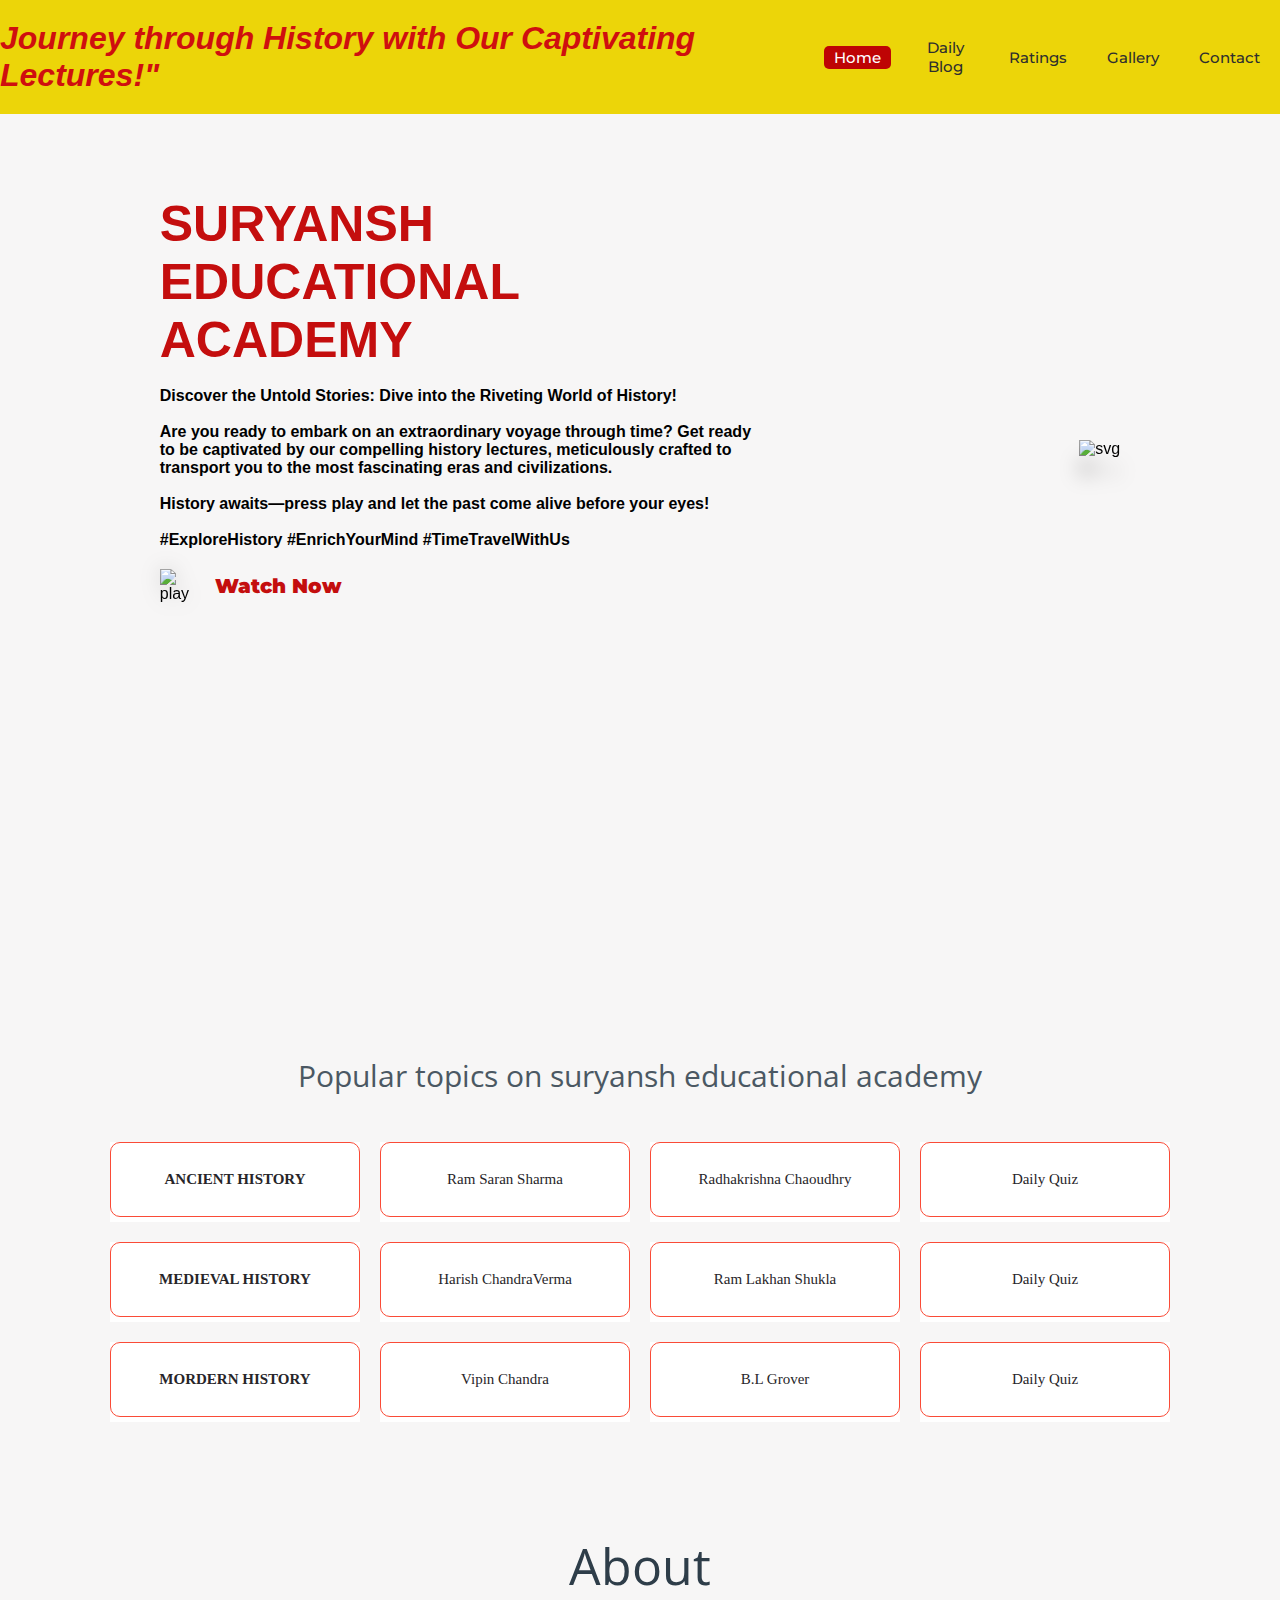
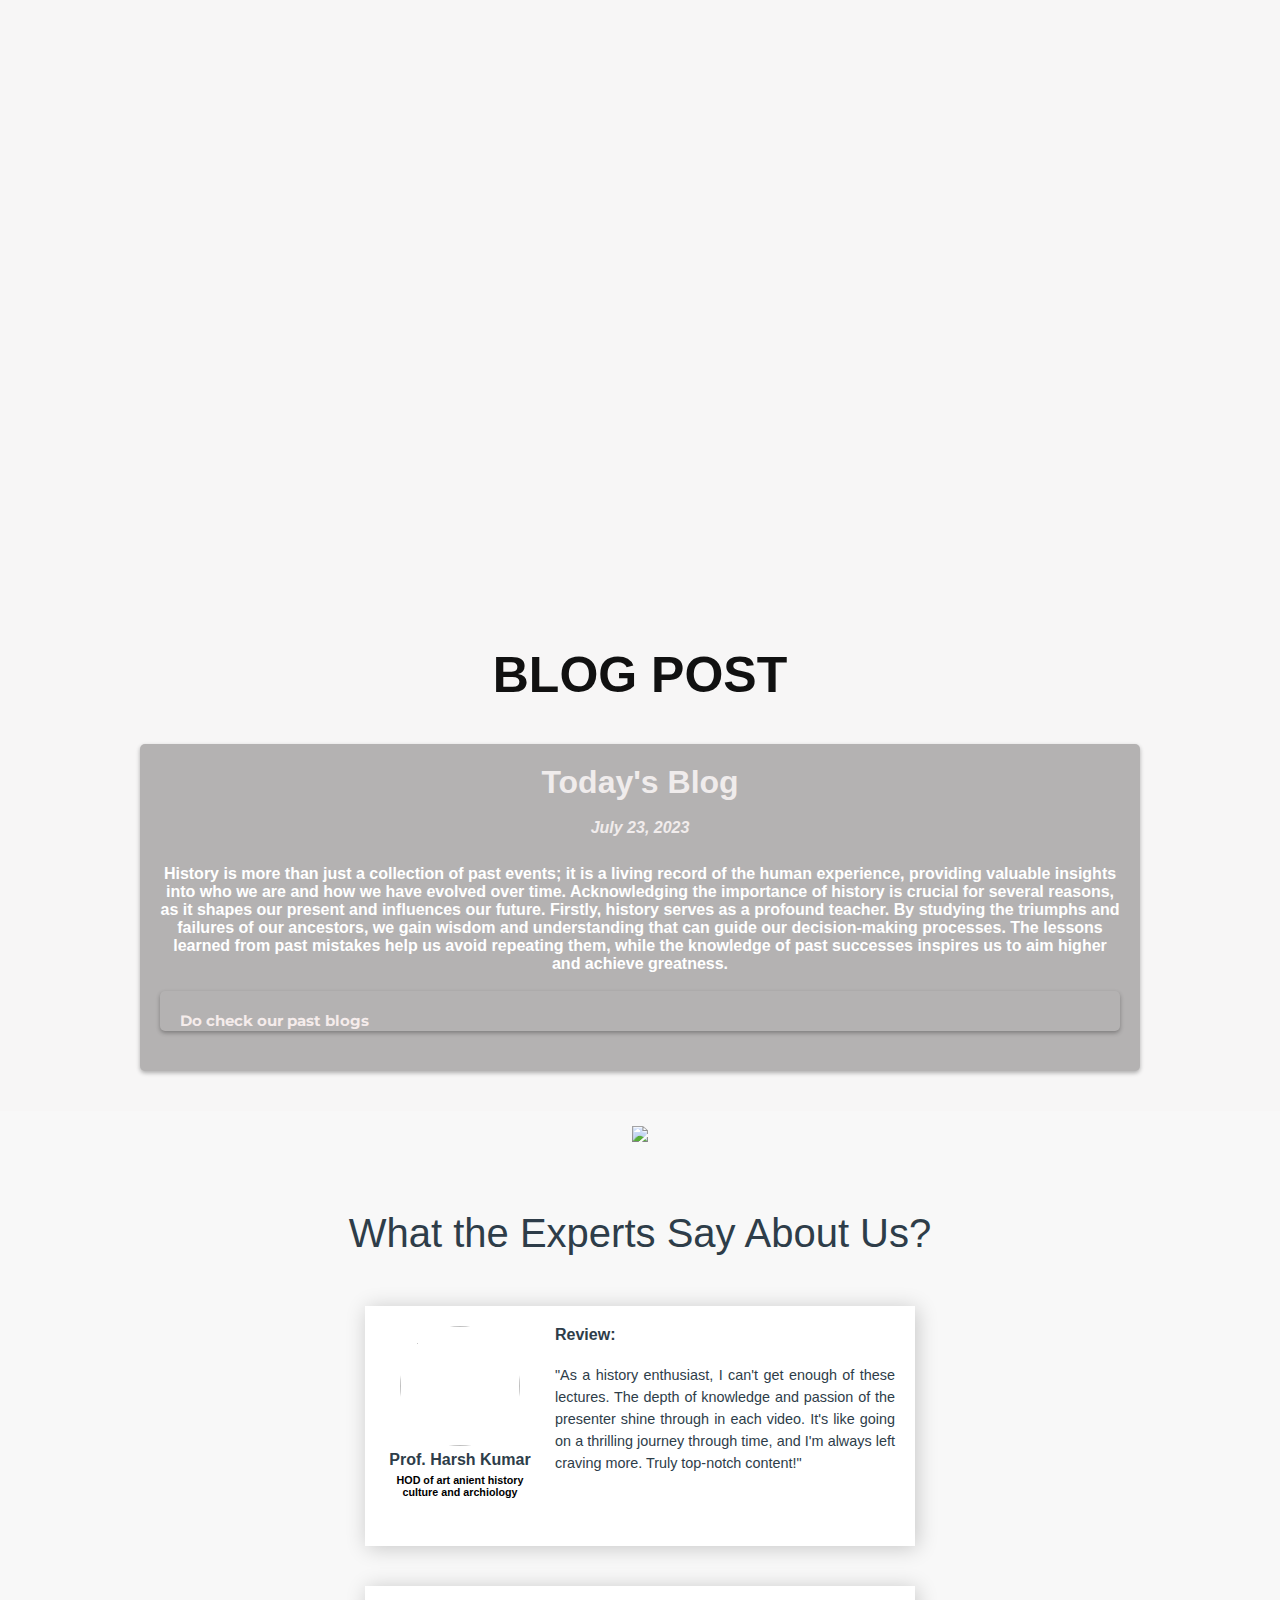
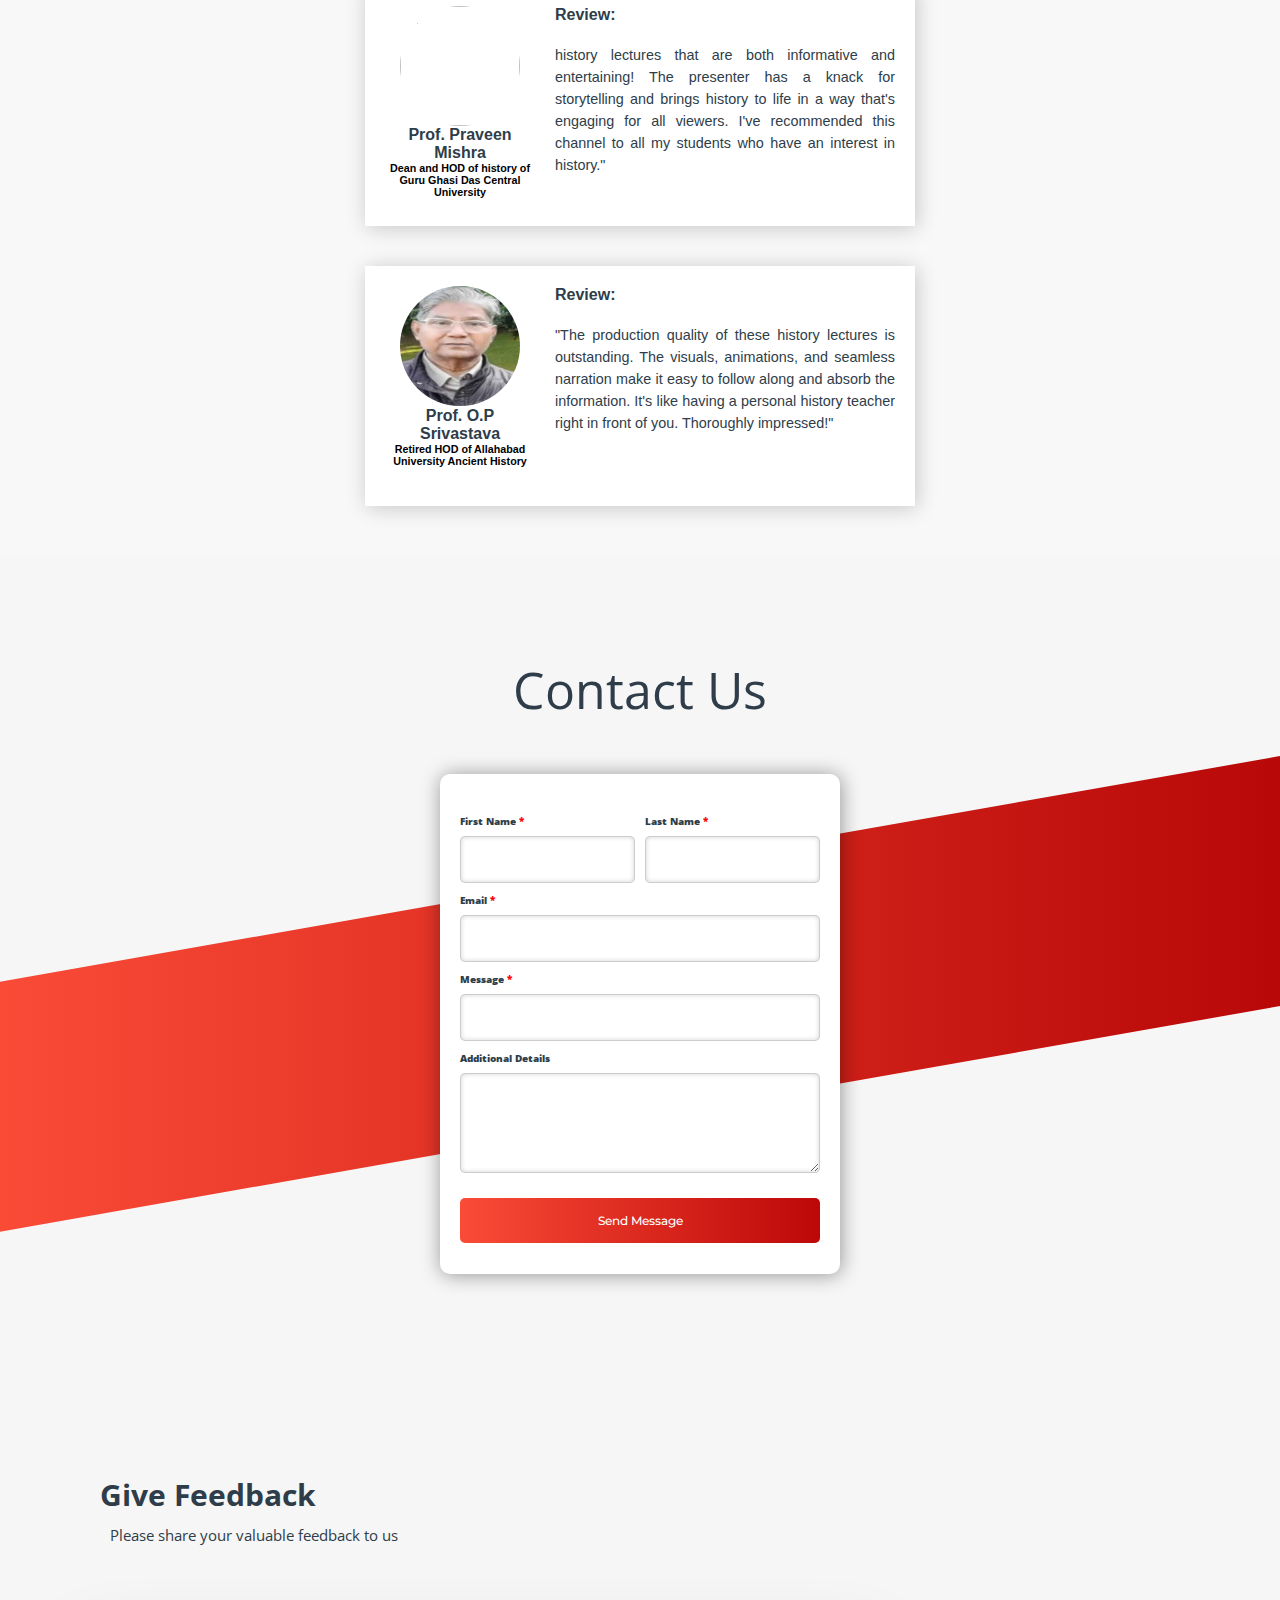
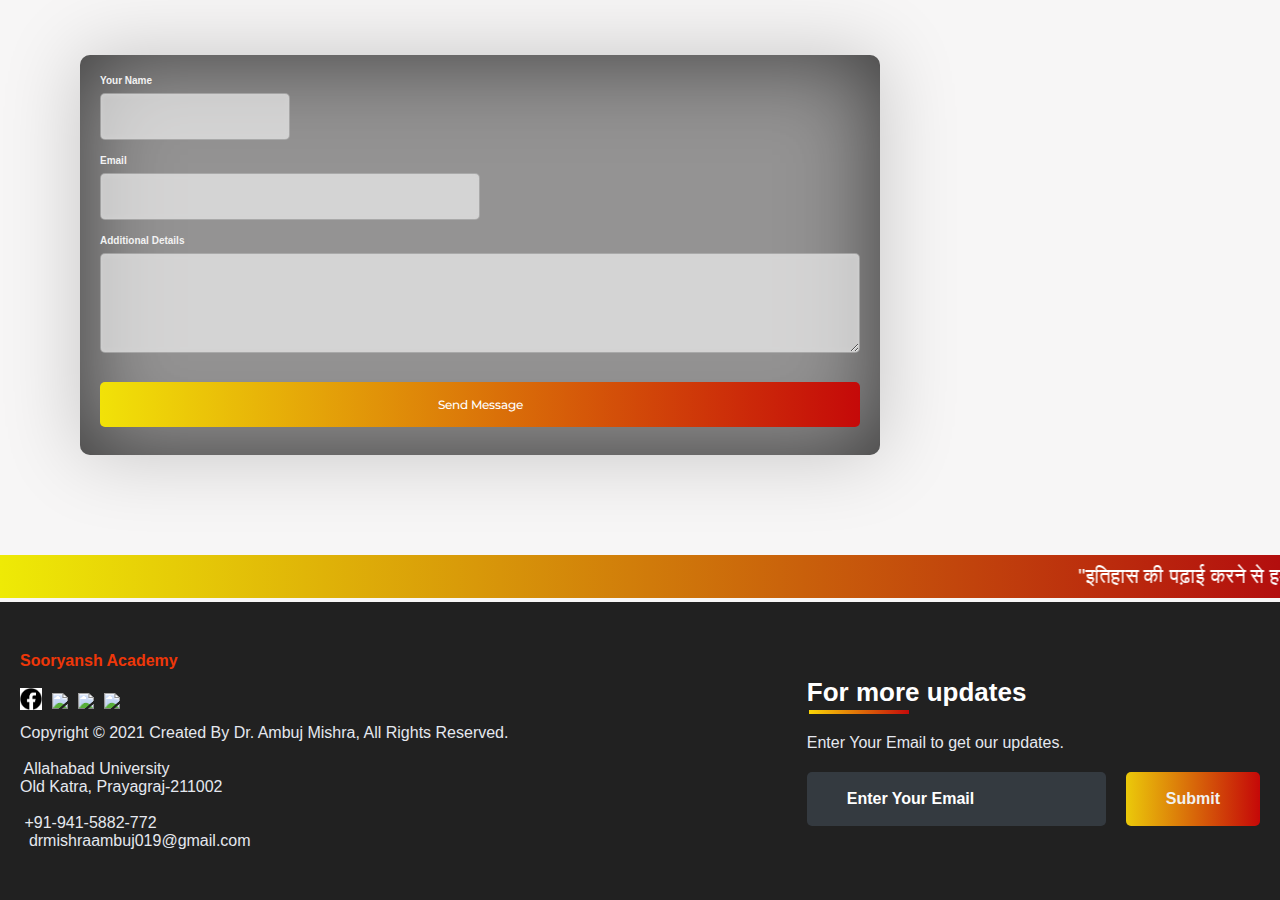
==== commit b81951f0: "Update index.html" ====
--- a/index.html
+++ b/index.html
@@ -78,13 +78,13 @@
 		<div class="cbox">
 		<div class="det"><a href="https://www.youtube.com/@suryansheducationalacademy1446"><b>MEDIEVAL HISTORY</b></a></div>
 		<div class="det"><a href="https://www.youtube.com/@suryansheducationalacademy1446">Harish ChandraVerma</a></div>
-		<div class="det"><a href="https://www.youtube.com/@suryansheducationalacademy1446">I.P Sharma</a></div>
+		<div class="det"><a href="https://www.youtube.com/@suryansheducationalacademy1446">Ram Lakhan Shukla</a></div>
 		<div class="det"><a href="https://www.youtube.com/@suryansheducationalacademy1446">Daily Quiz</a></div>
 		</div>
 		<div class="cbox">
 			<div class="det"><a href="https://www.youtube.com/@suryansheducationalacademy1446"><b>MORDERN HISTORY</b></a></div>
 		<div class="det"><a href="https://www.youtube.com/@suryansheducationalacademy1446">Vipin Chandra</a></div>
-		<div class="det"><a href="https://www.youtube.com/@suryansheducationalacademy1446">B.I Grover</a></div>
+		<div class="det"><a href="https://www.youtube.com/@suryansheducationalacademy1446">B.L Grover</a></div>
 		<div class="det"><a href="https://www.youtube.com/@suryansheducationalacademy1446">Daily Quiz</a></div>
 		</div>
 
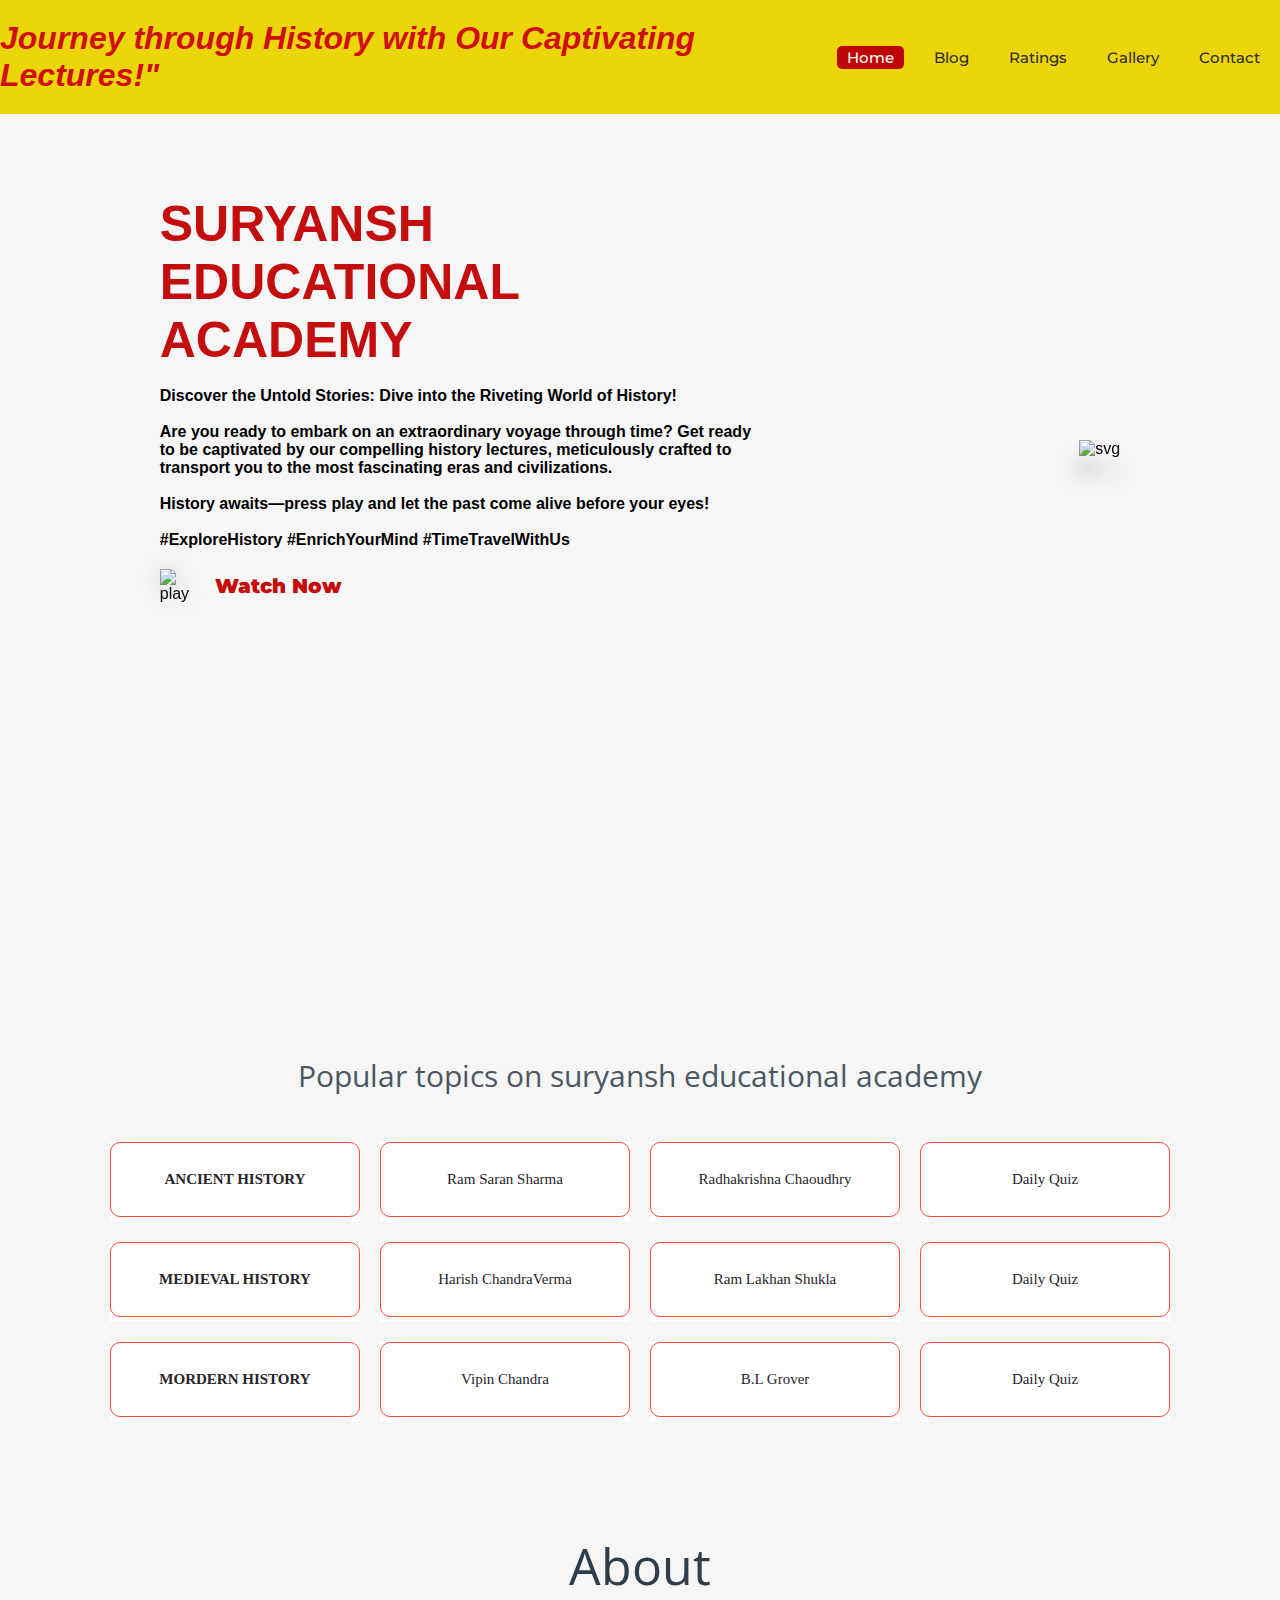
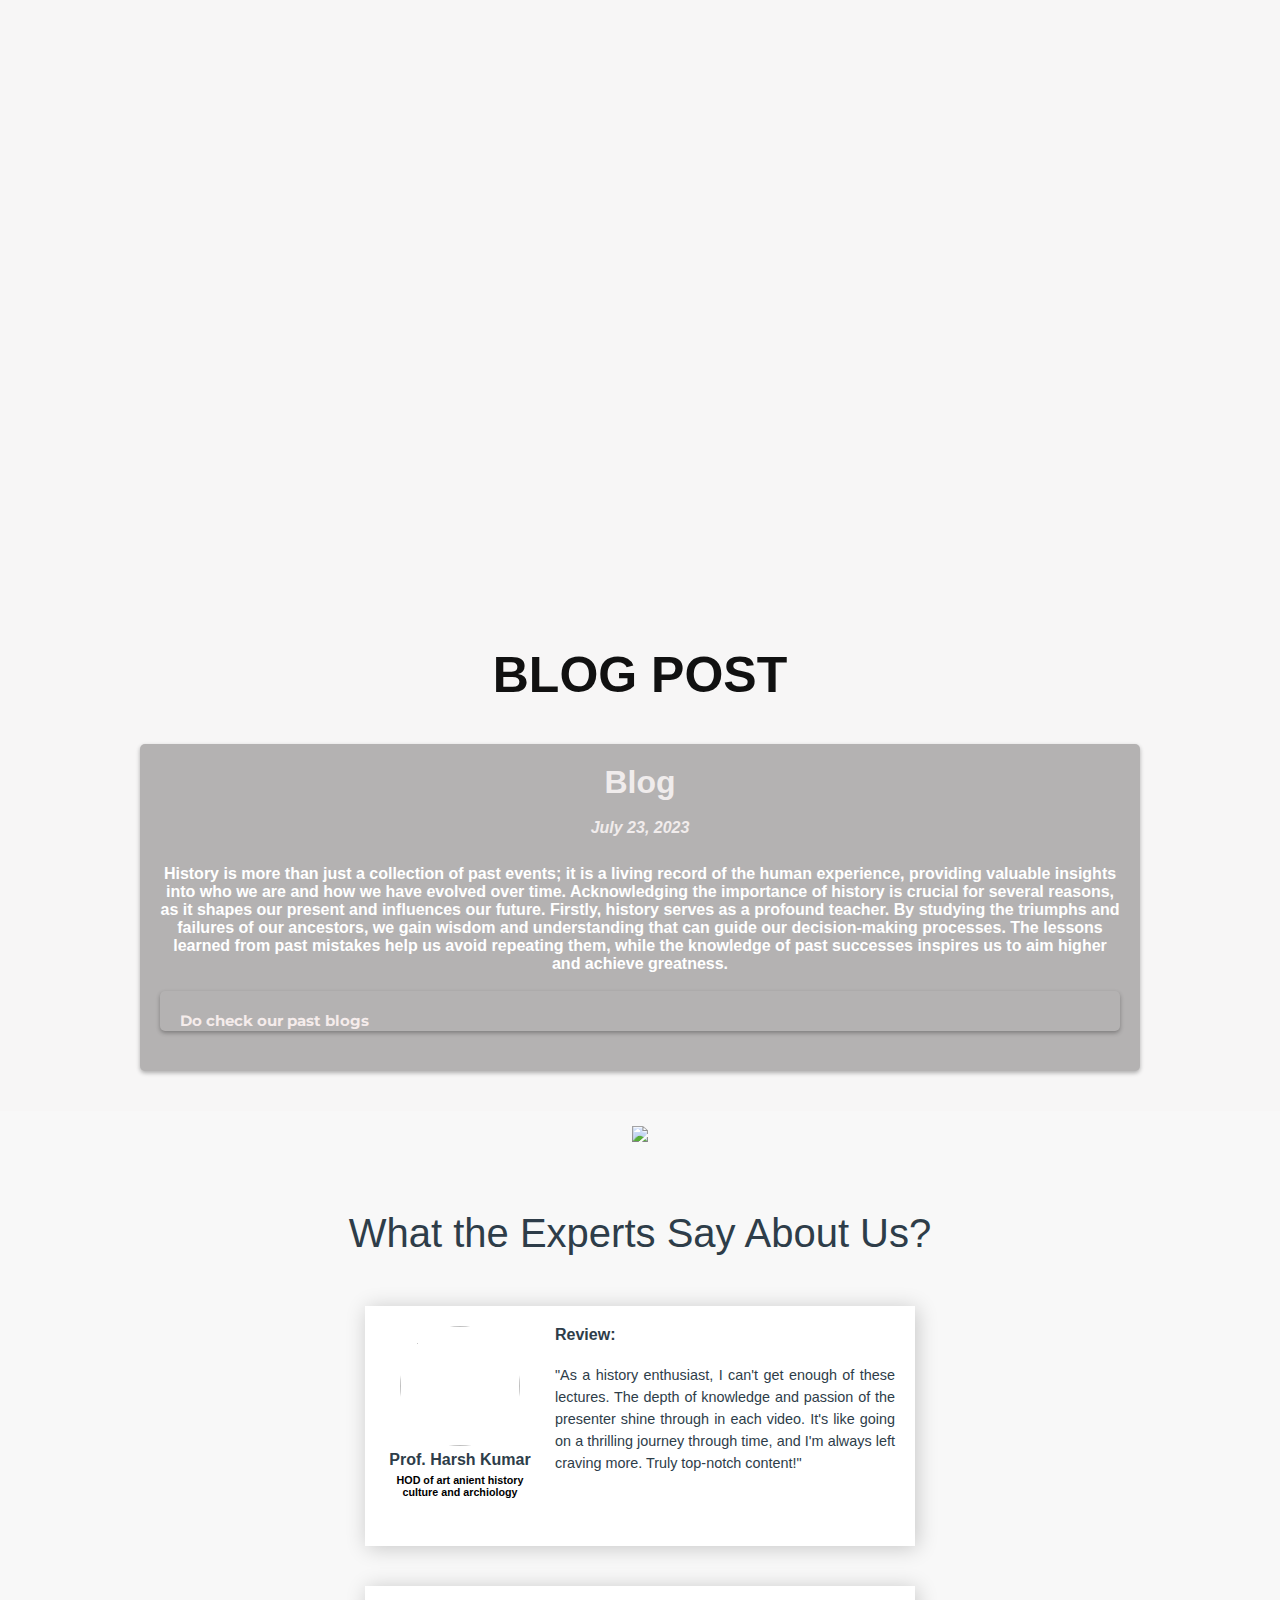
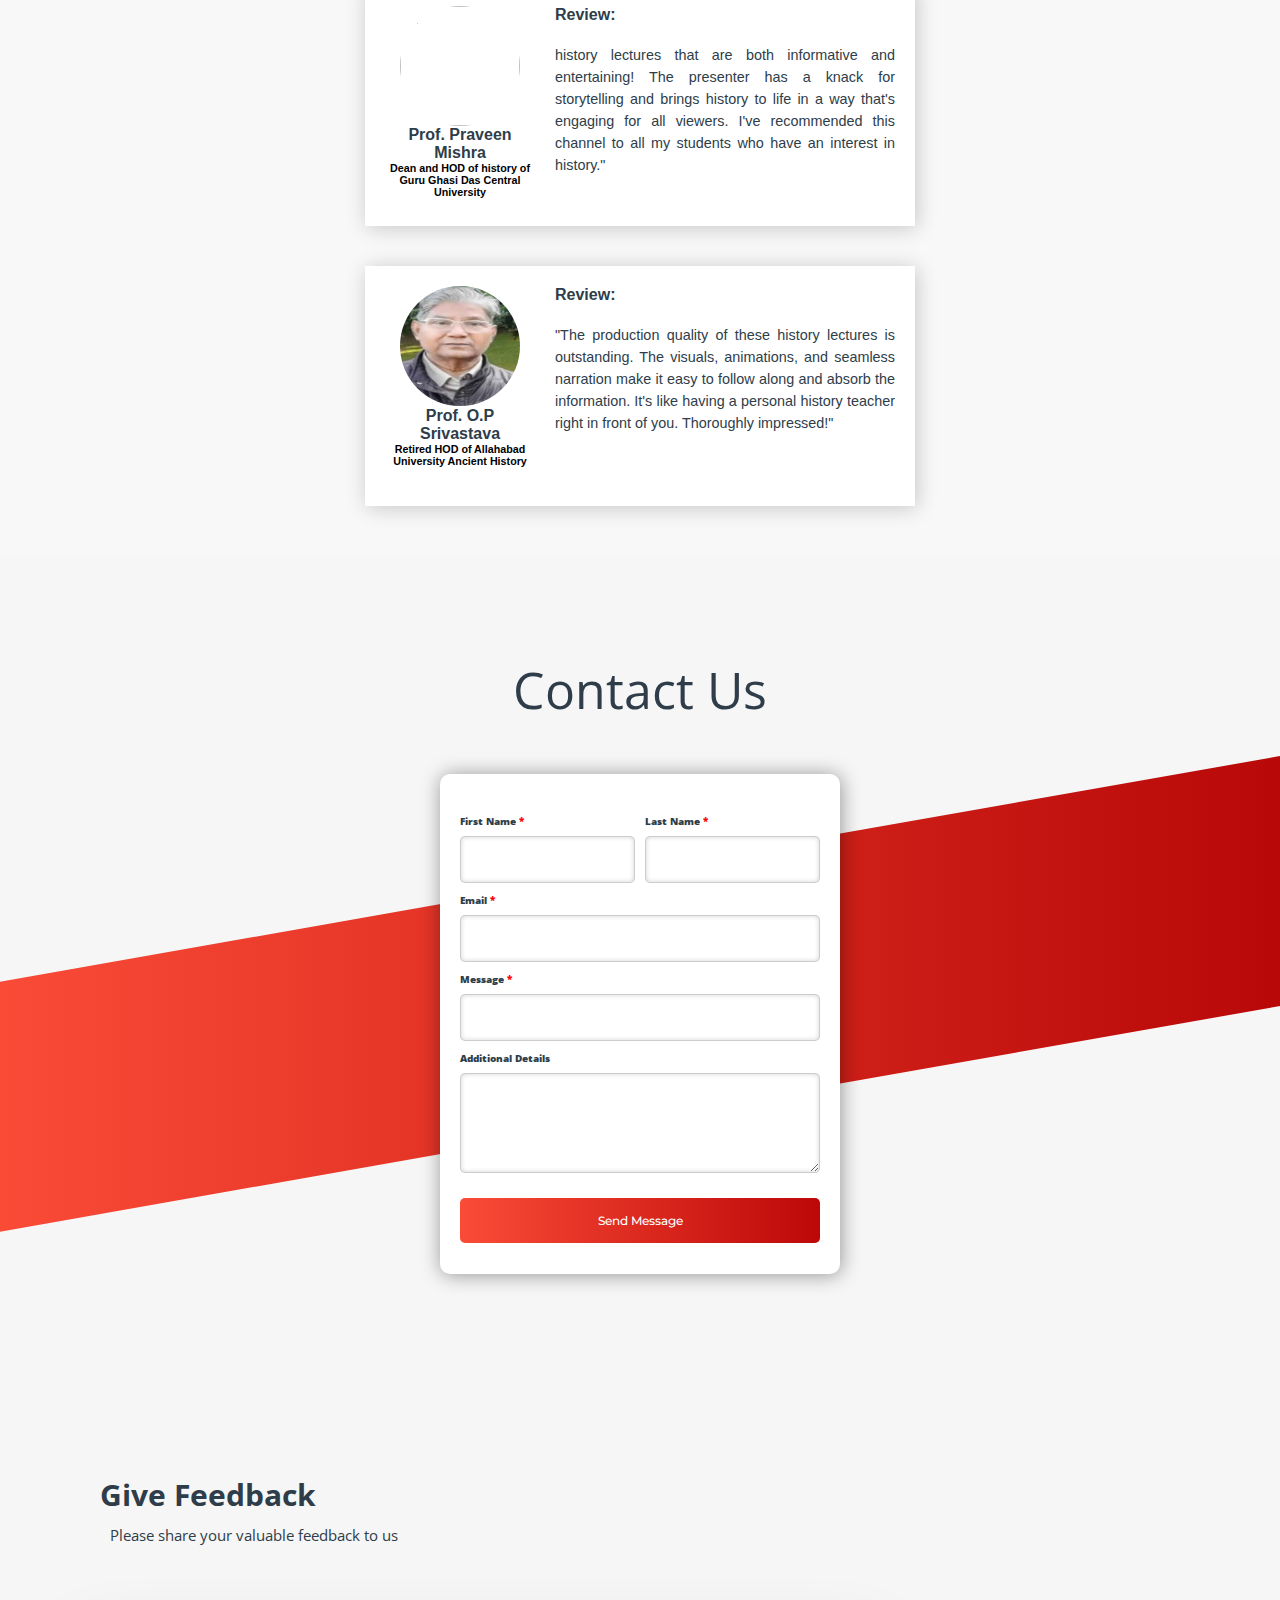
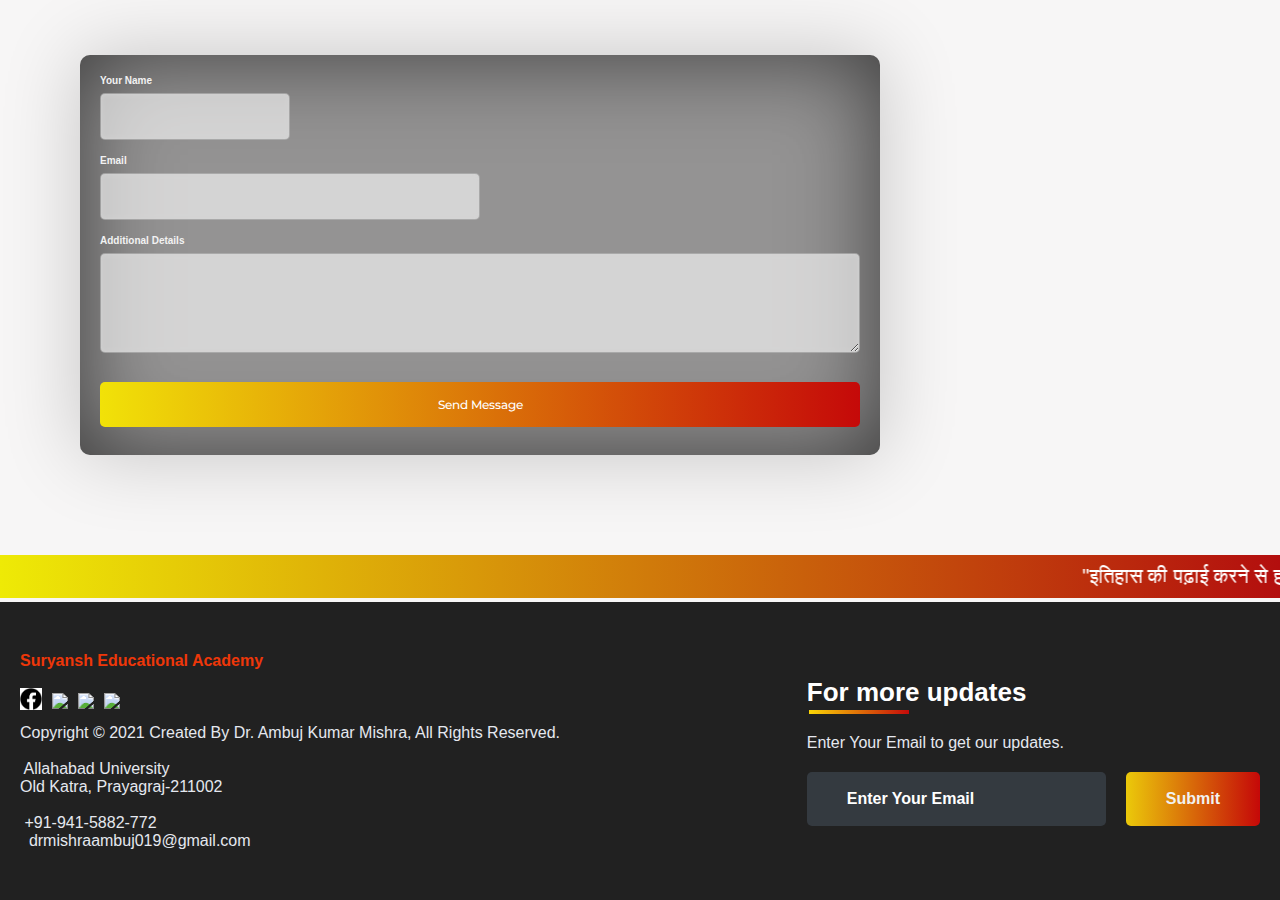
==== commit b3f7d1db: "Update index.html" ====
--- a/index.html
+++ b/index.html
@@ -27,11 +27,12 @@
 			<div class="h1"><h1 style="color: rgb(207, 15, 15)"><b><i>Journey through History with Our Captivating Lectures!"</i></b></h1></div>
 			<ul>
 				<li><a class="active" href="">Home</a></li>
-				<li><a href="#blog_section">Daily Blog</a></li>
+				<li><a href="#blog_section">Blog</a></li>
 				<li><a href="#review_section">Ratings</a></li>
 				<li><a href="gallery.html">Gallery</a></li>
 				<li><a href="#contactus_section">Contact</a></li>
 			</ul>
+			<img src="https://www.svgrepo.com/show/532137/align-justify.svg" class="menu" onclick="sideMenu(0)" alt="menu">
 		</nav>
 		<div class="head-container">
 			<div class="quote">
@@ -110,7 +111,7 @@
 	<div class="blog-column" id="blog_section">
 		<center><p style="font-size: 50px; padding: 100px; padding-bottom: 40px; color: #111111;"><b>BLOG POST</b></p></center>
         <div class="blog-post">
-            <center><h1>Today's Blog</h1></center><br>
+            <center><h1>Blog</h1></center><br>
             <center><b><p class="date">July 23, 2023</p></b></center><br>
            <center><b><p style="color: #fff;">History is more than just a collection of past events; it is a living record of the human experience, providing valuable insights into who we are and how we have evolved over time. Acknowledging the importance of history is crucial for several reasons, as it shapes our present and influences our future.
 
@@ -227,7 +228,7 @@
 	<footer>
 		<div class="footer-container">
 			<div class="left-col">
-				<h4 style="color: rgb(238, 55, 9)"><b>Sooryansh Academy</b></h4><br>
+				<h4 style="color: rgb(238, 55, 9)"><b>Suryansh Educational Academy</b></h4><br>
 				<div class="logo"></div>
 				<div class="social-media">
 					<a href="https://www.facebook.com/ambuj.mishra.758?mibextid=ZbWKwL"><img src="[data-uri]"></a>
@@ -235,7 +236,7 @@
 					<a href="https://www.youtube.com/@suryansheducationalacademy1446"><img src="https://encrypted-tbn0.gstatic.com/images?q=tbn:ANd9GcRNJrBGUXAdnBIhz-hcdv951rh8MeX_ZnzhZw&usqp=CAU"></a>
 					<a href="https://www.linkedin.com/in/dr-ambuj-kumar-mishra-3107a1269"><img src="https://encrypted-tbn0.gstatic.com/images?q=tbn:ANd9GcRsOVmUVXhzwKfIfaRITEE0y_1LyuZsPNsX9Q&usqp=CAU"></a>
 				</div><br><br>
-				<p class="rights-text">Copyright © 2021 Created By Dr. Ambuj Mishra, All Rights Reserved.</p>
+				<p class="rights-text">Copyright © 2021 Created By Dr. Ambuj Kumar Mishra, All Rights Reserved.</p>
 				<br><p><img src=""> Allahabad University<br>Old Katra, Prayagraj-211002</p><br>
 				<p><img src=""> +91-941-5882-772<br><img src="">&nbsp; drmishraambuj019@gmail.com</p>
 			</div>
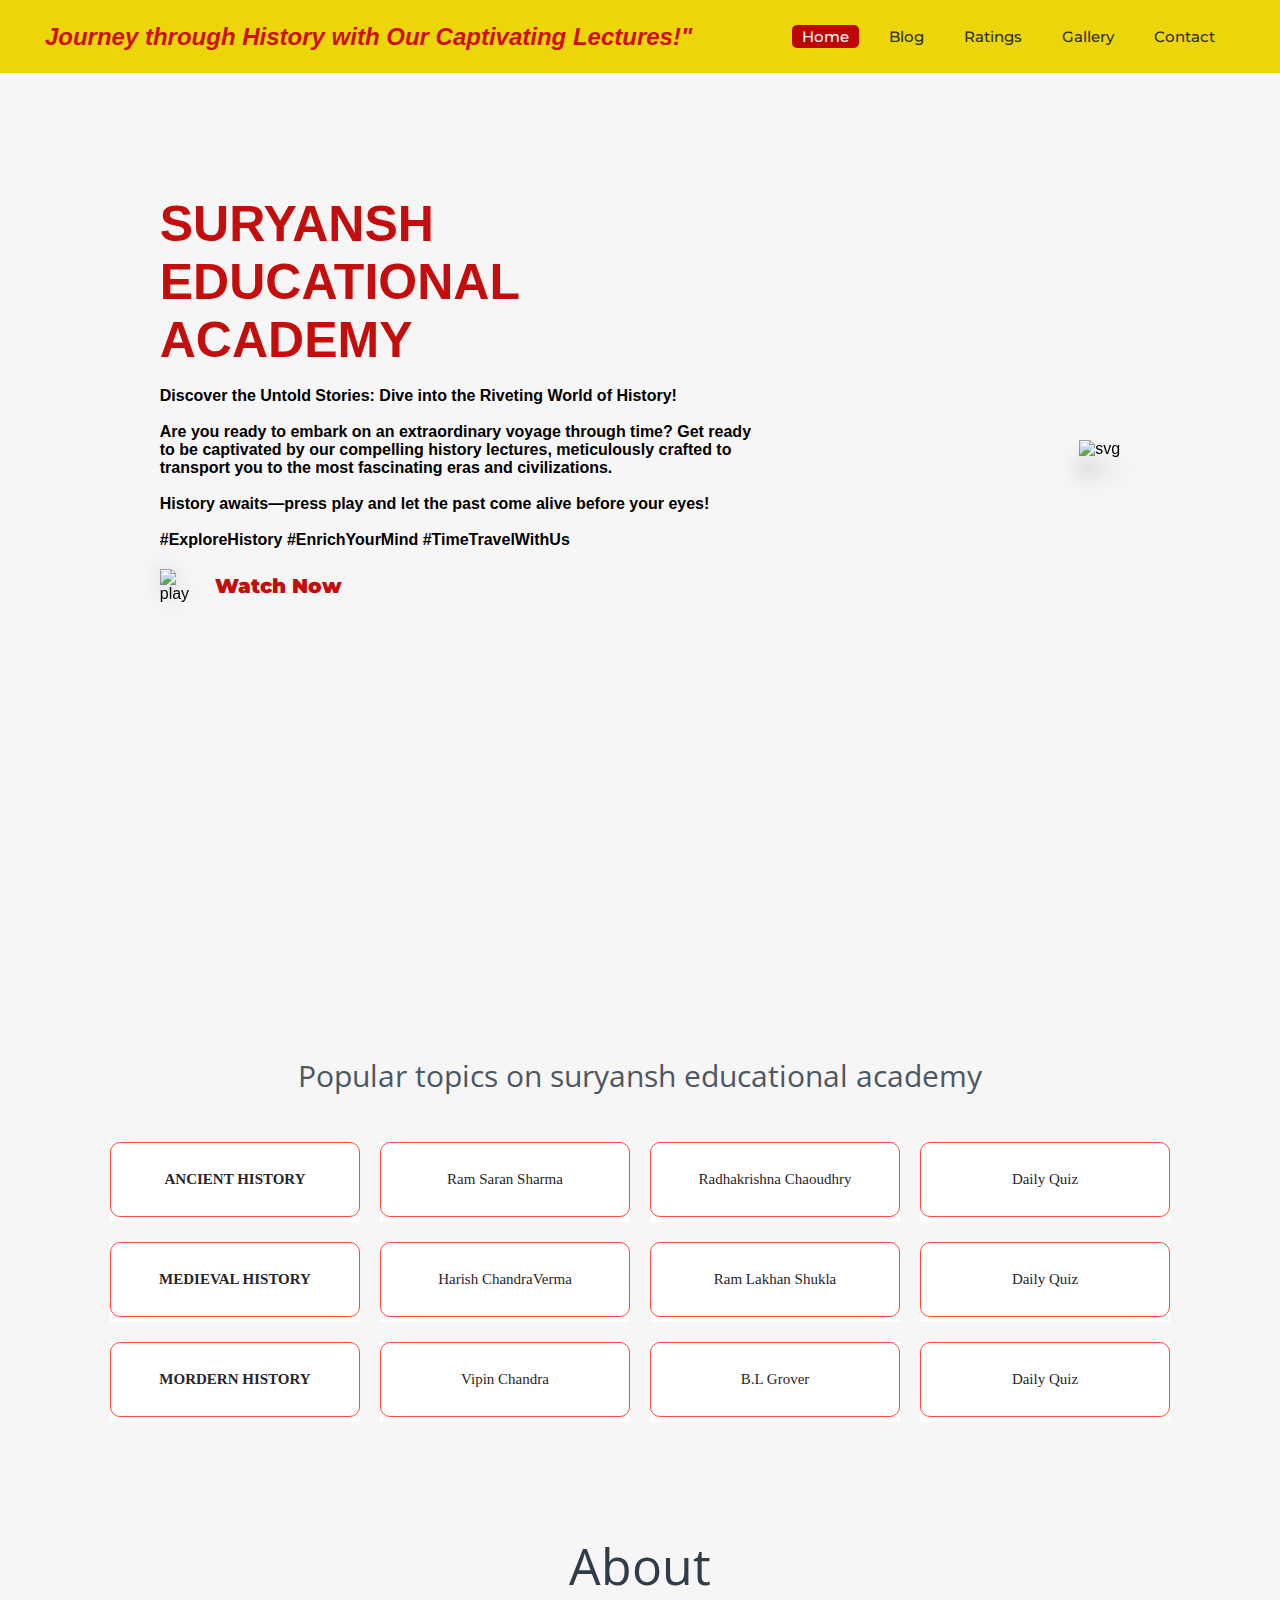
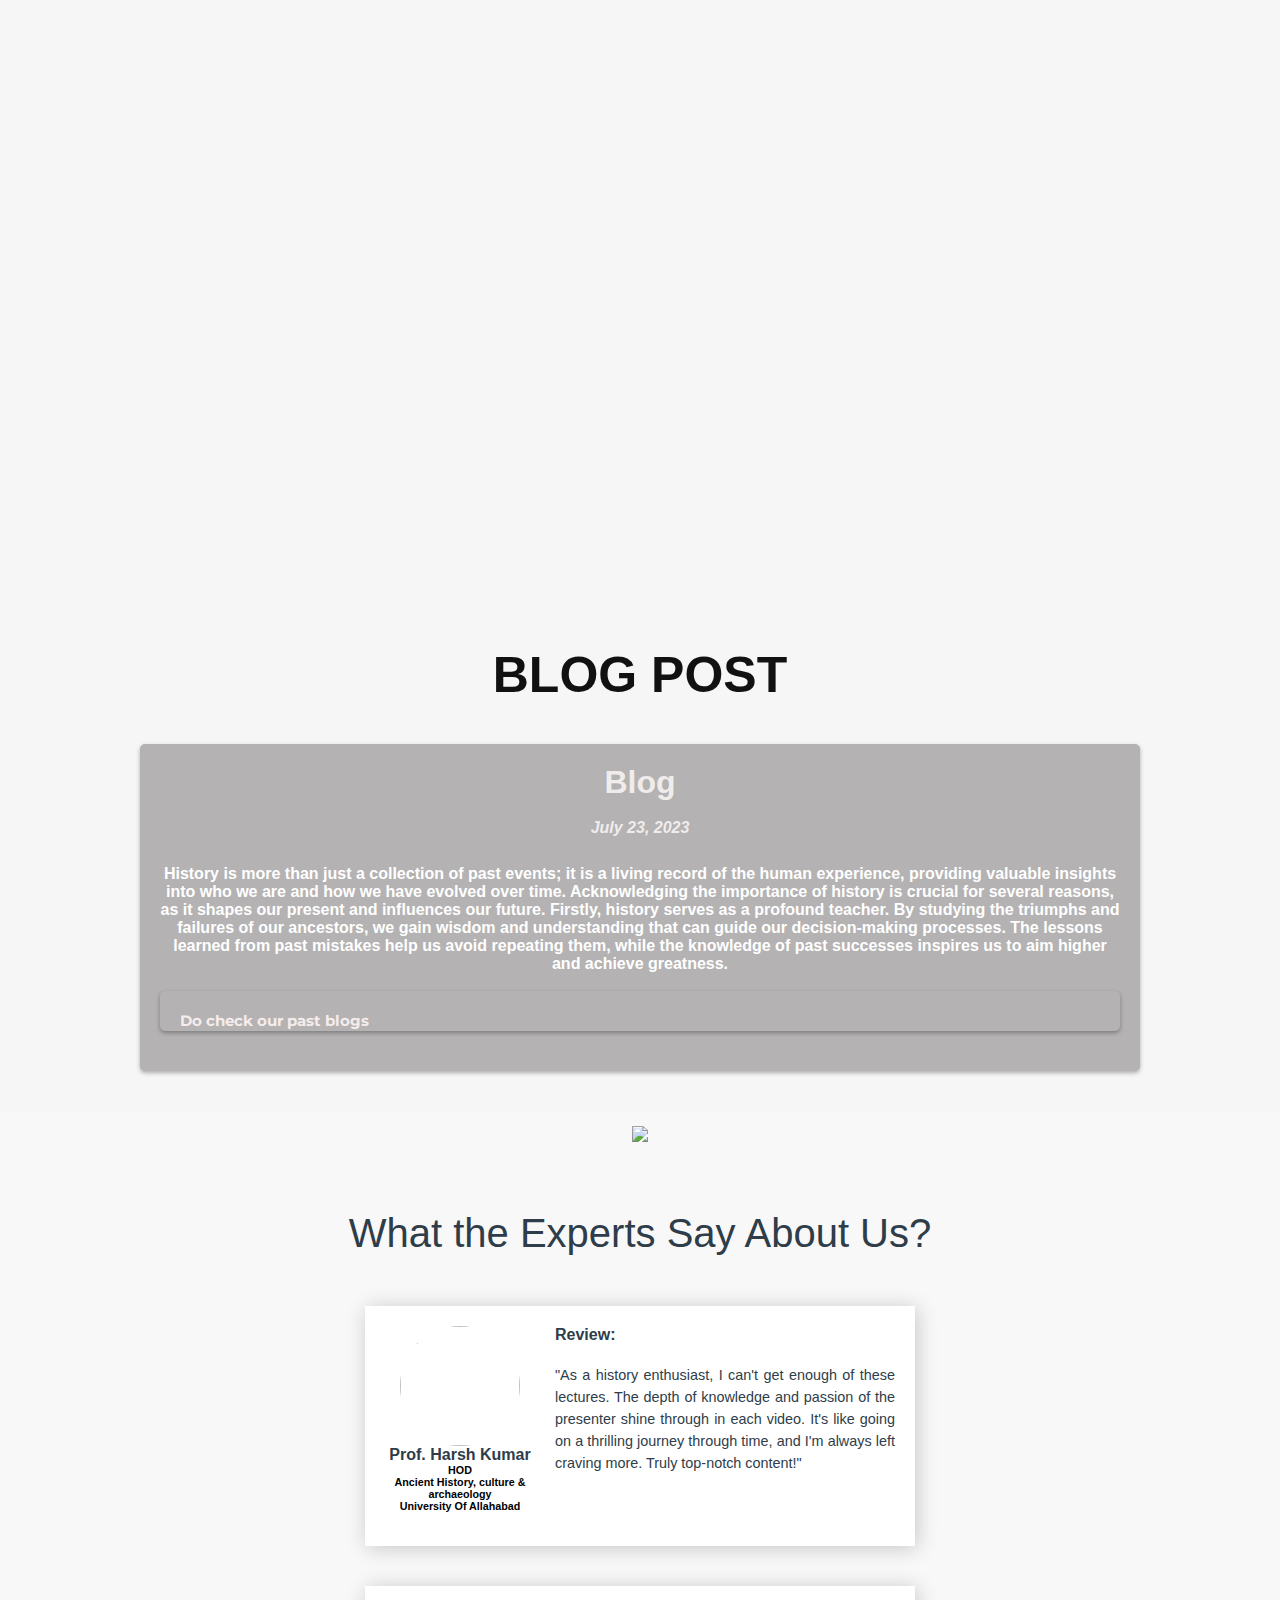
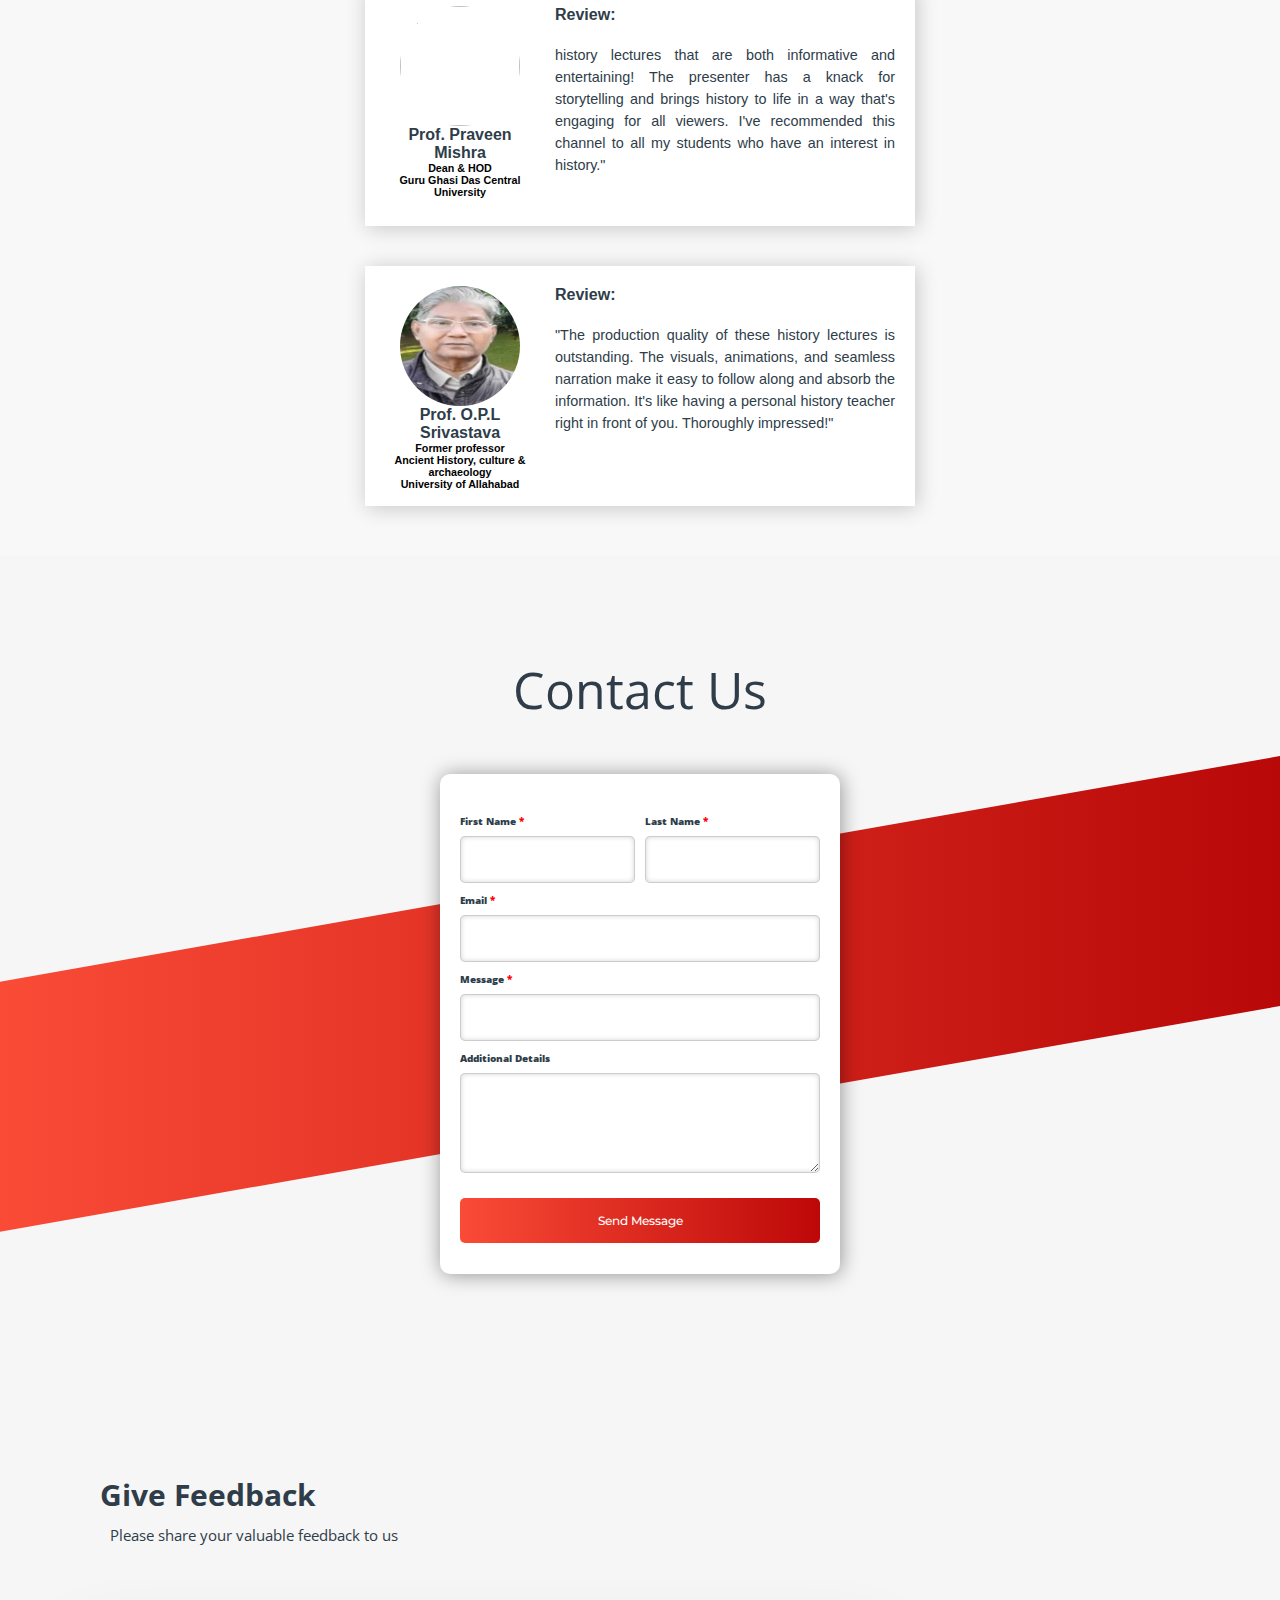
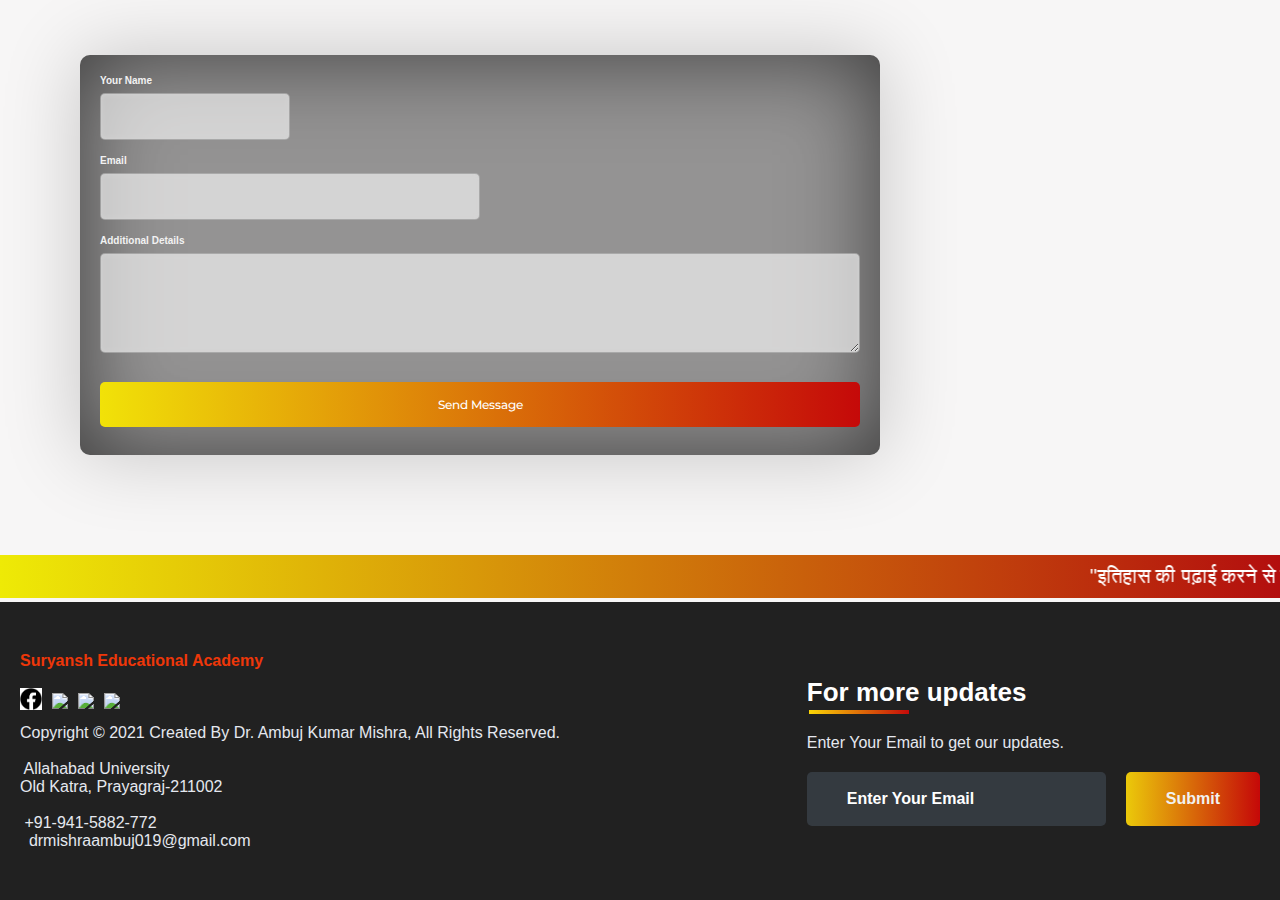
==== commit ea713fe4: "Update index.html" ====
--- a/index.html
+++ b/index.html
@@ -24,7 +24,7 @@
 <!-- Navigation Bar -->
 	<header id="header">
 		<nav>
-			<div class="h1"><h1 style="color: rgb(207, 15, 15)"><b><i>Journey through History with Our Captivating Lectures!"</i></b></h1></div>
+			<div class="h1"><h2 style="color: rgb(207, 15, 15)"><b><i>Journey through History with Our Captivating Lectures!"</i></b></h2></div>
 			<ul>
 				<li><a class="active" href="">Home</a></li>
 				<li><a href="#blog_section">Blog</a></li>
@@ -47,18 +47,17 @@
 			</div>
 		</div>
 		<div class="side-menu" id="side-menu">
-			<div class="close" onclick="sideMenu(1)"><img src="C:\Users\Dell\Downloads\final logo 2.png" alt=""></div>
+			<div class="close" onclick="sideMenu(1)"><img src="https://www.svgrepo.com/show/532137/align-justify.svg" alt=""></div>
 			<div class="user">
-				<img src="C:\Users\Dell\Downloads\final logo 2.png" alt="Username">
-				<p>ambujmishra</p>
+				<img src="https://media.licdn.com/dms/image/D4E03AQEr2F9l8PatOw/profile-displayphoto-shrink_800_800/0/1678516344887?e=2147483647&v=beta&t=ePiucpY_mLMoZB3Tb2RVNE-ILli3NP4zM7r5AEaD7d8" alt="Username">
+				<p>Dr. Ambuj Kumar Mishra</p>
 			</div>
 			<ul>
-				<li><a href="#about_section">About</a></li>
-				<li><a href="#portfolio_section">Gallery</a></li>
-				<li><a href="#Blog_section">Blog</a></li>
-				<li><a href="#services_section">Services</a></li>
+				<li><a class="active" href="">Home</a></li>
+				<li><a href="#blog_section">Blog</a></li>
+				<li><a href="#review_section">Ratings</a></li>
+				<li><a href="gallery.html">Gallery</a></li>
 				<li><a href="#contactus_section">Contact</a></li>
-				<li><a href="#feedBACK">Feedback</a></li>
 			</ul>
 		</div>
 	</header>
@@ -136,7 +135,7 @@
 		<div class="rev-card">
 			<div class="identity">
 				<img src="https://www.allduniv.ac.in/assets/uploads/media-uploader/whatsapp-image-2021-02-01-at-34720-pm1612245467.jpeg"><p>Prof. Harsh Kumar</p>
-				<h6>HOD of art anient history culture and archiology</h6>
+				<h6>HOD<br>Ancient History, culture & archaeology<br>University Of Allahabad</h6>
 				<div class="rating"><img src="images/icon/star.png"><img src="images/icon/star.png"><img src="images/icon/star.png"><img src="images/icon/star.png"><img src="images/icon/star.png"></div>
 			</div>
 			<div class="rev-cont">
@@ -149,7 +148,7 @@
 		<div class="rev-card">
 			<div class="identity">
 				<img src="https://www.ggu.ac.in/Admin/Files/PHOTO_STAFF/Prof.%20Pravin%20Kumar%20Mishra.jpg"><p>Prof. Praveen Mishra</p>
-				<h6>Dean and HOD of history of Guru Ghasi Das Central University</h6>
+				<h6>Dean & HOD<br>Guru Ghasi Das Central University</h6>
 				<div class="rating"><img src="images/icon/star.png"><img src="images/icon/star.png"><img src="images/icon/star.png"><img src="images/icon/star.png"><img src="images/icon/star.png"></div>
 			</div>
 			<div class="rev-cont">
@@ -161,8 +160,8 @@
 		</div>
 		<div class="rev-card">
 			<div class="identity">
-				<img src="[data-uri]"><p>Prof. O.P Srivastava</p>
-				<h6>Retired HOD of Allahabad University Ancient History</h6>
+				<img src="[data-uri]"><p>Prof. O.P.L Srivastava</p>
+				<h6>Former professor<br>Ancient History, culture & archaeology<br>University of Allahabad</h6>
 				<div class="rating"><img src="images/icon/star.png"><img src="images/icon/star.png"><img src="images/icon/star.png"><img src="images/icon/star.png"><img src="images/icon/star.png"></div>
 			</div>
 			<div class="rev-cont">
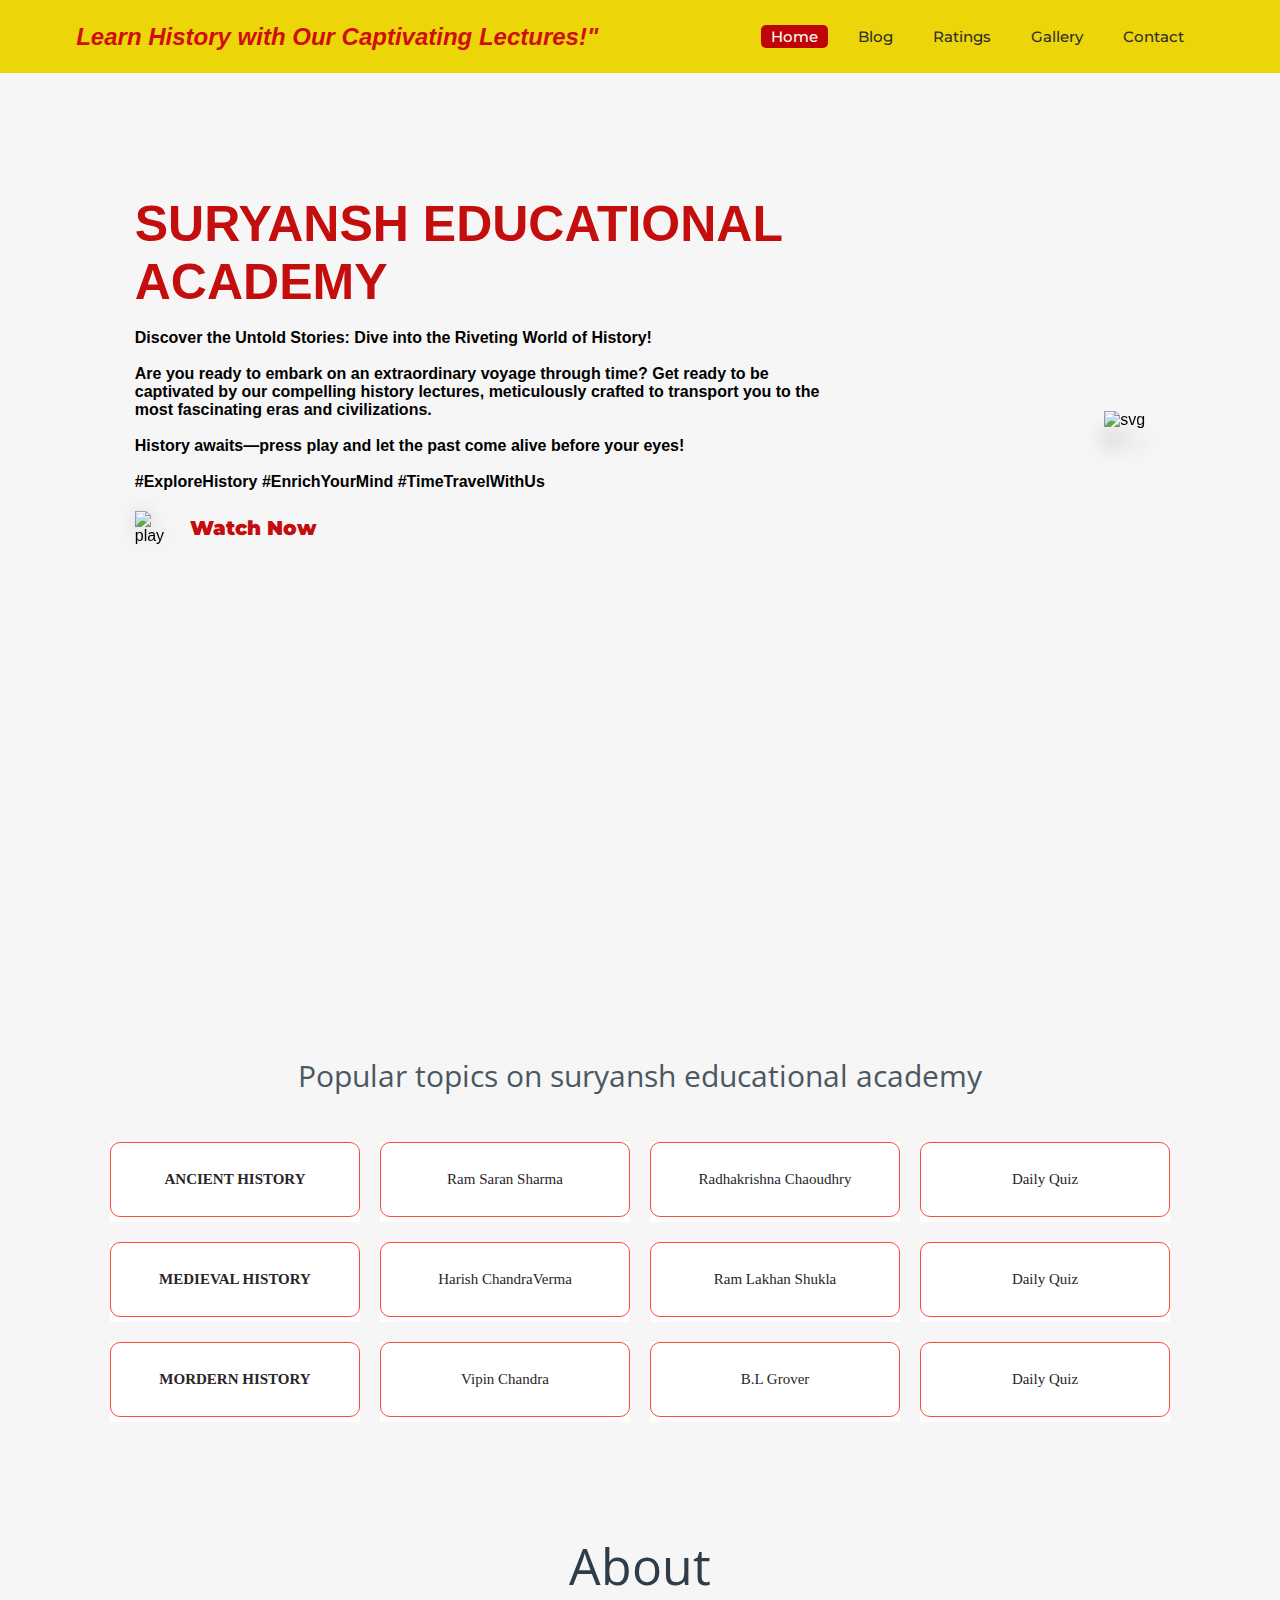
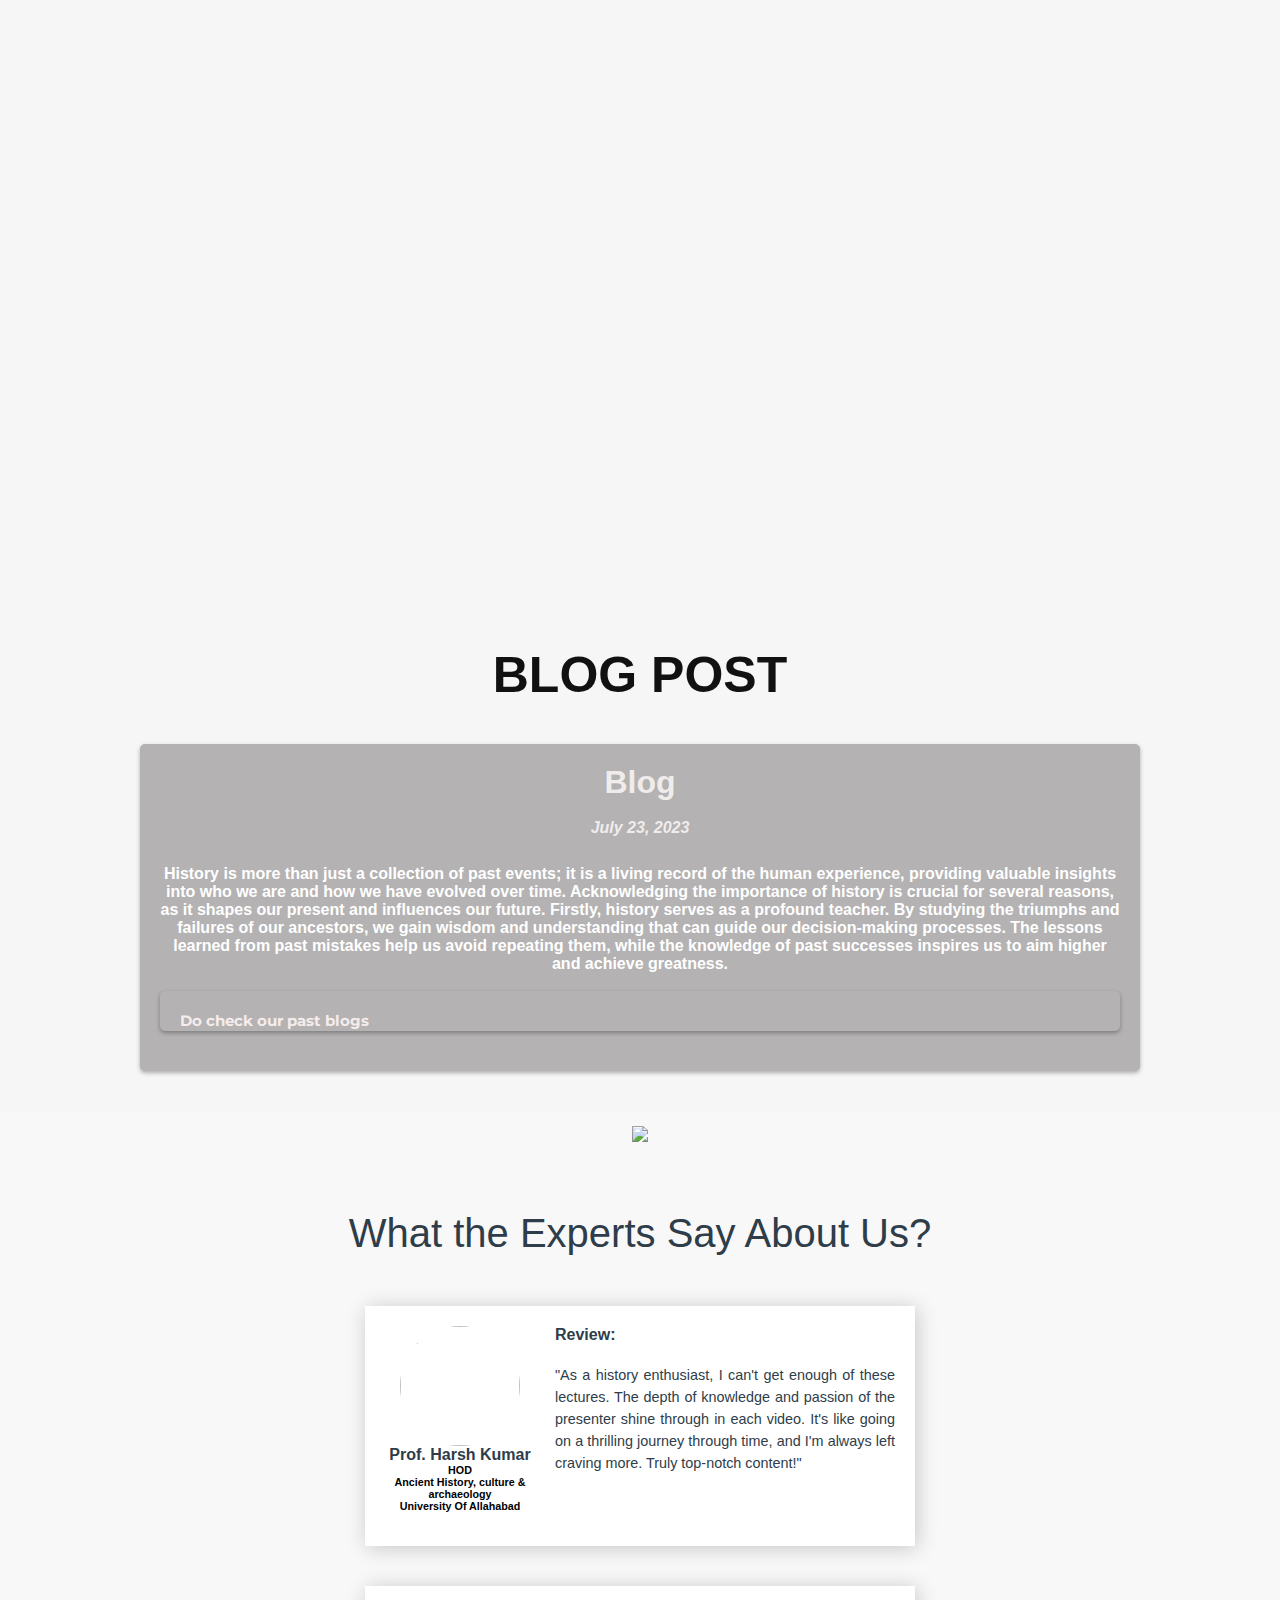
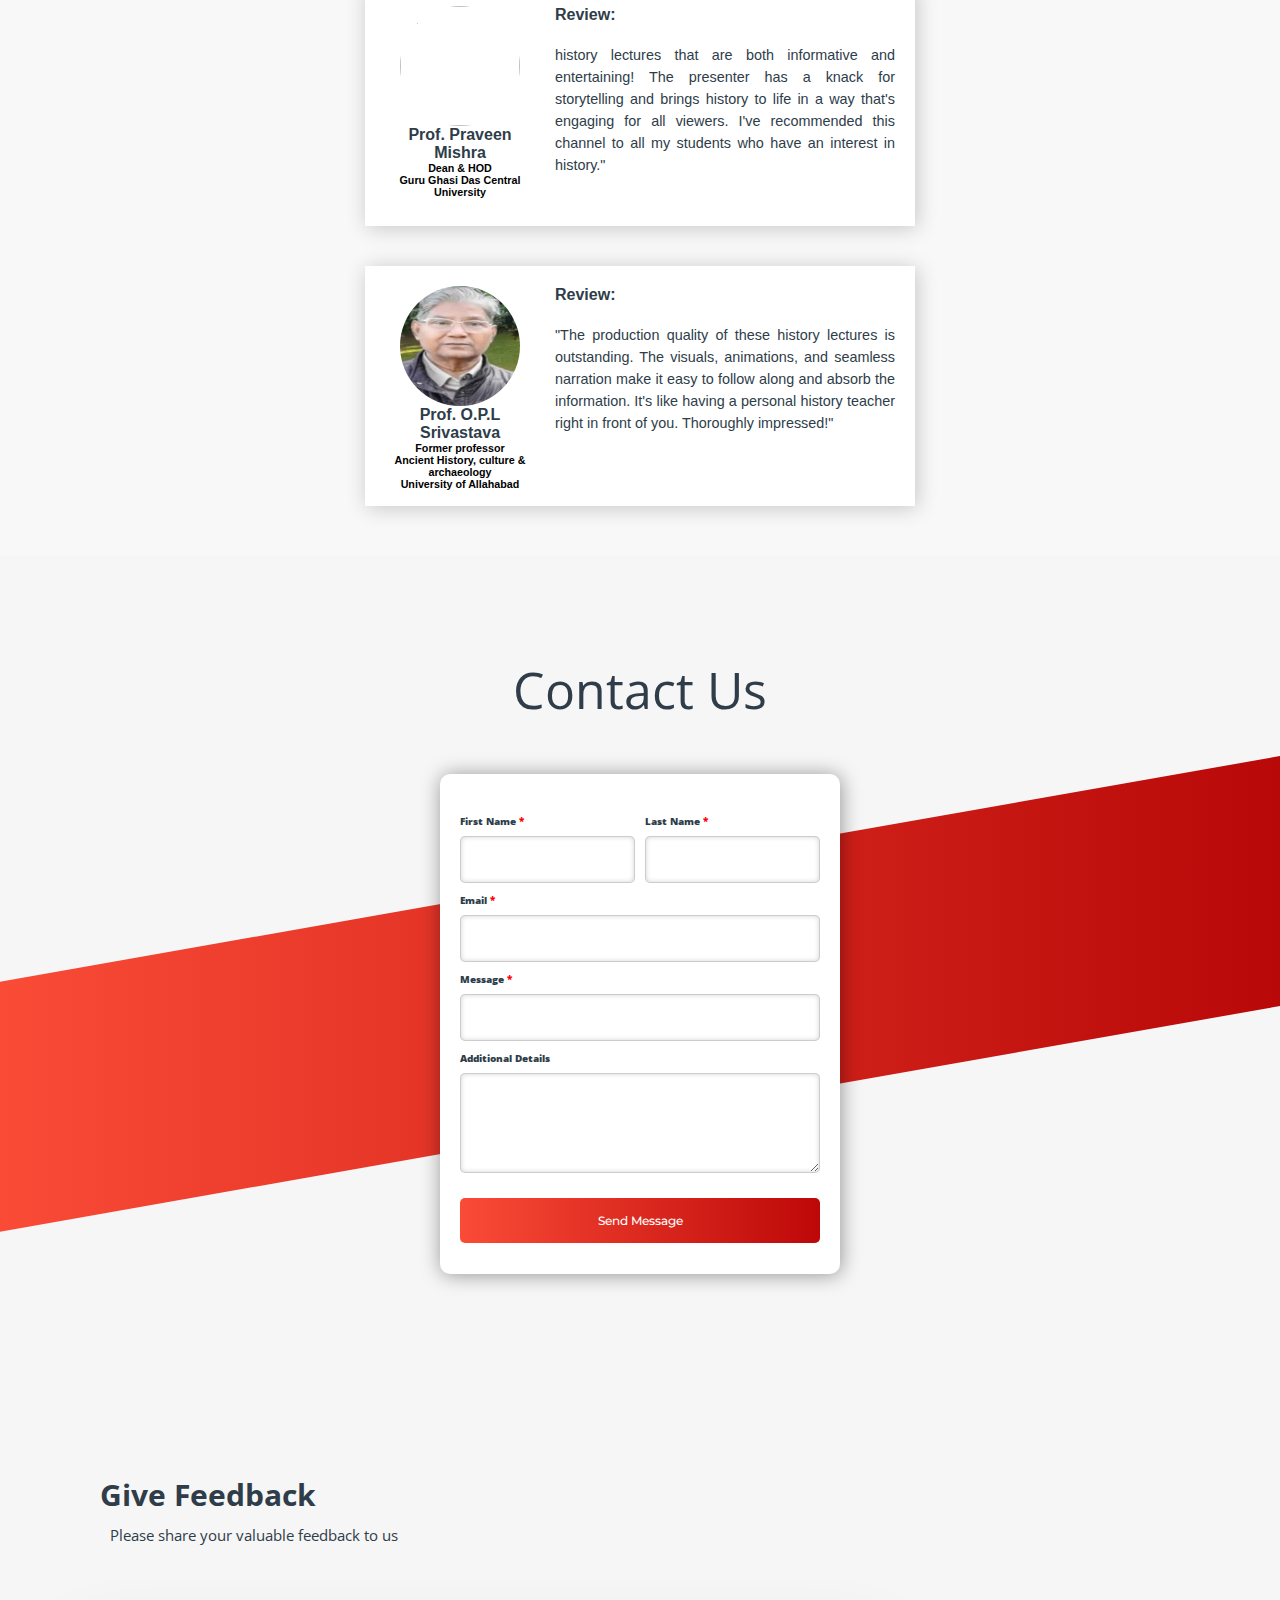
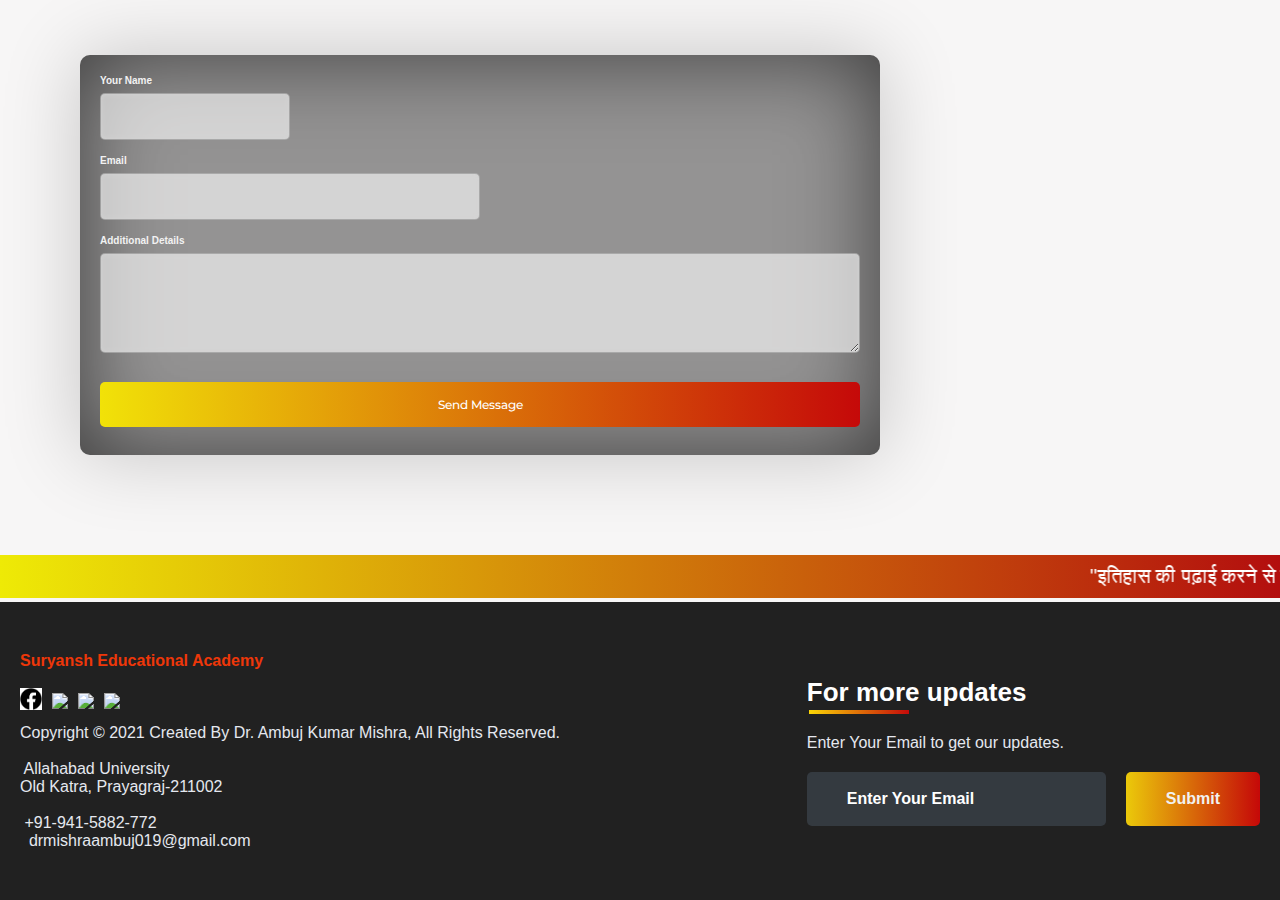
==== commit cf8cc0c6: "Update index.html" ====
--- a/index.html
+++ b/index.html
@@ -24,7 +24,7 @@
 <!-- Navigation Bar -->
 	<header id="header">
 		<nav>
-			<div class="h1"><h2 style="color: rgb(207, 15, 15)"><b><i>Journey through History with Our Captivating Lectures!"</i></b></h2></div>
+			<div class="h1"><h2 style="color: rgb(207, 15, 15)"><b><i>Learn History with Our Captivating Lectures!"</i></b></h2></div>
 			<ul>
 				<li><a class="active" href="">Home</a></li>
 				<li><a href="#blog_section">Blog</a></li>
@@ -73,19 +73,19 @@
 		<div class="det"><a href="https://www.youtube.com/@suryansheducationalacademy1446"><b>ANCIENT HISTORY</b></a></div>
 		<div class="det"><a href="https://www.youtube.com/@suryansheducationalacademy1446">Ram Saran Sharma</a></div>
 		<div class="det"><a href="https://www.youtube.com/@suryansheducationalacademy1446">Radhakrishna Chaoudhry</a></div>
-		<div class="det"><a href="https://www.youtube.com/@suryansheducationalacademy1446">Daily Quiz</a></div>
+		<div class="det"><a href="testseries.html">Daily Quiz</a></div>
 		</div></center>
 		<div class="cbox">
 		<div class="det"><a href="https://www.youtube.com/@suryansheducationalacademy1446"><b>MEDIEVAL HISTORY</b></a></div>
 		<div class="det"><a href="https://www.youtube.com/@suryansheducationalacademy1446">Harish ChandraVerma</a></div>
 		<div class="det"><a href="https://www.youtube.com/@suryansheducationalacademy1446">Ram Lakhan Shukla</a></div>
-		<div class="det"><a href="https://www.youtube.com/@suryansheducationalacademy1446">Daily Quiz</a></div>
+		<div class="det"><a href="testseries.html">Daily Quiz</a></div>
 		</div>
 		<div class="cbox">
 			<div class="det"><a href="https://www.youtube.com/@suryansheducationalacademy1446"><b>MORDERN HISTORY</b></a></div>
 		<div class="det"><a href="https://www.youtube.com/@suryansheducationalacademy1446">Vipin Chandra</a></div>
 		<div class="det"><a href="https://www.youtube.com/@suryansheducationalacademy1446">B.L Grover</a></div>
-		<div class="det"><a href="https://www.youtube.com/@suryansheducationalacademy1446">Daily Quiz</a></div>
+		<div class="det"><a href="testseries.html">Daily Quiz</a></div>
 		</div>
 
 	</div>
--- a/style.css
+++ b/style.css
@@ -120,7 +120,7 @@
 	justify-content: space-around;
 }
 .quote {
-	width: 600px;
+	width: 700px;
 	transform: translateY(-50px);
 }
 .quote h5 {
@@ -891,3 +891,4 @@
 	.feedbox form input, .feedbox form .fname{
 		width: 100%;
 	}
+}
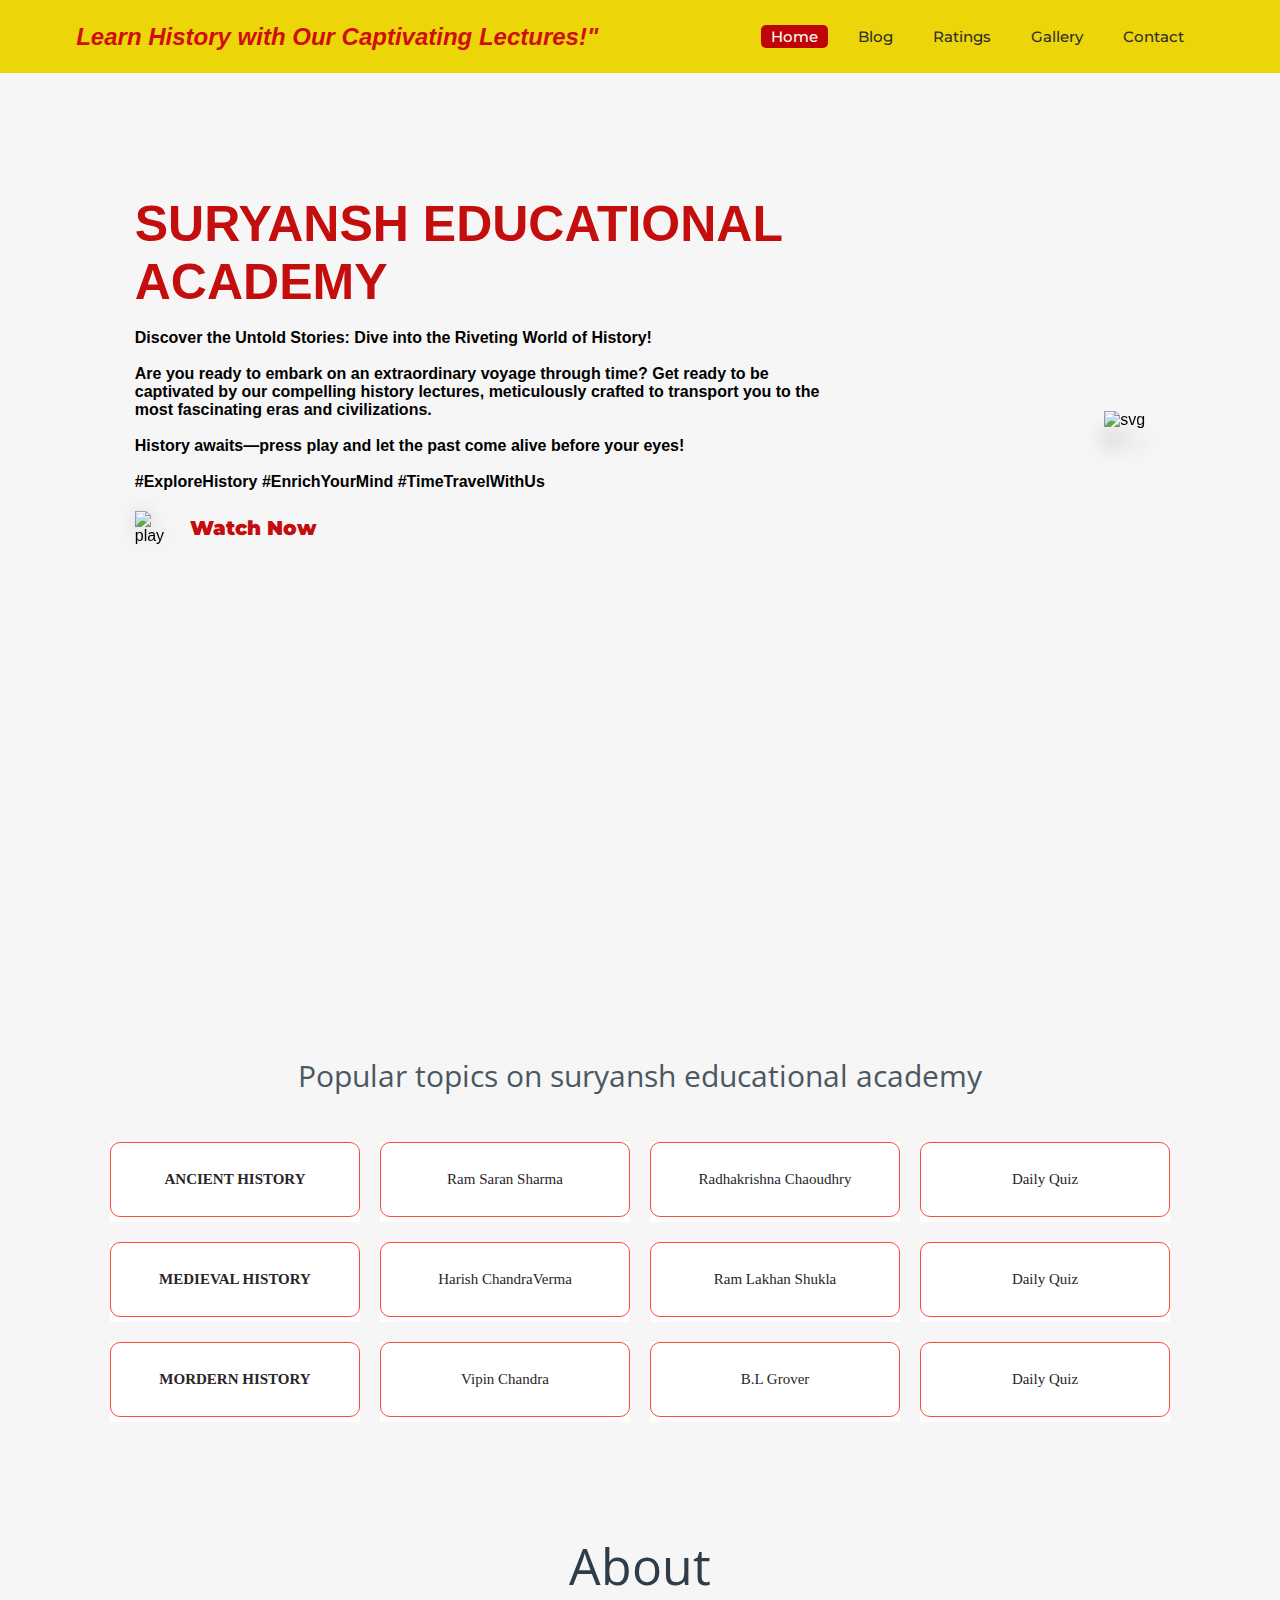
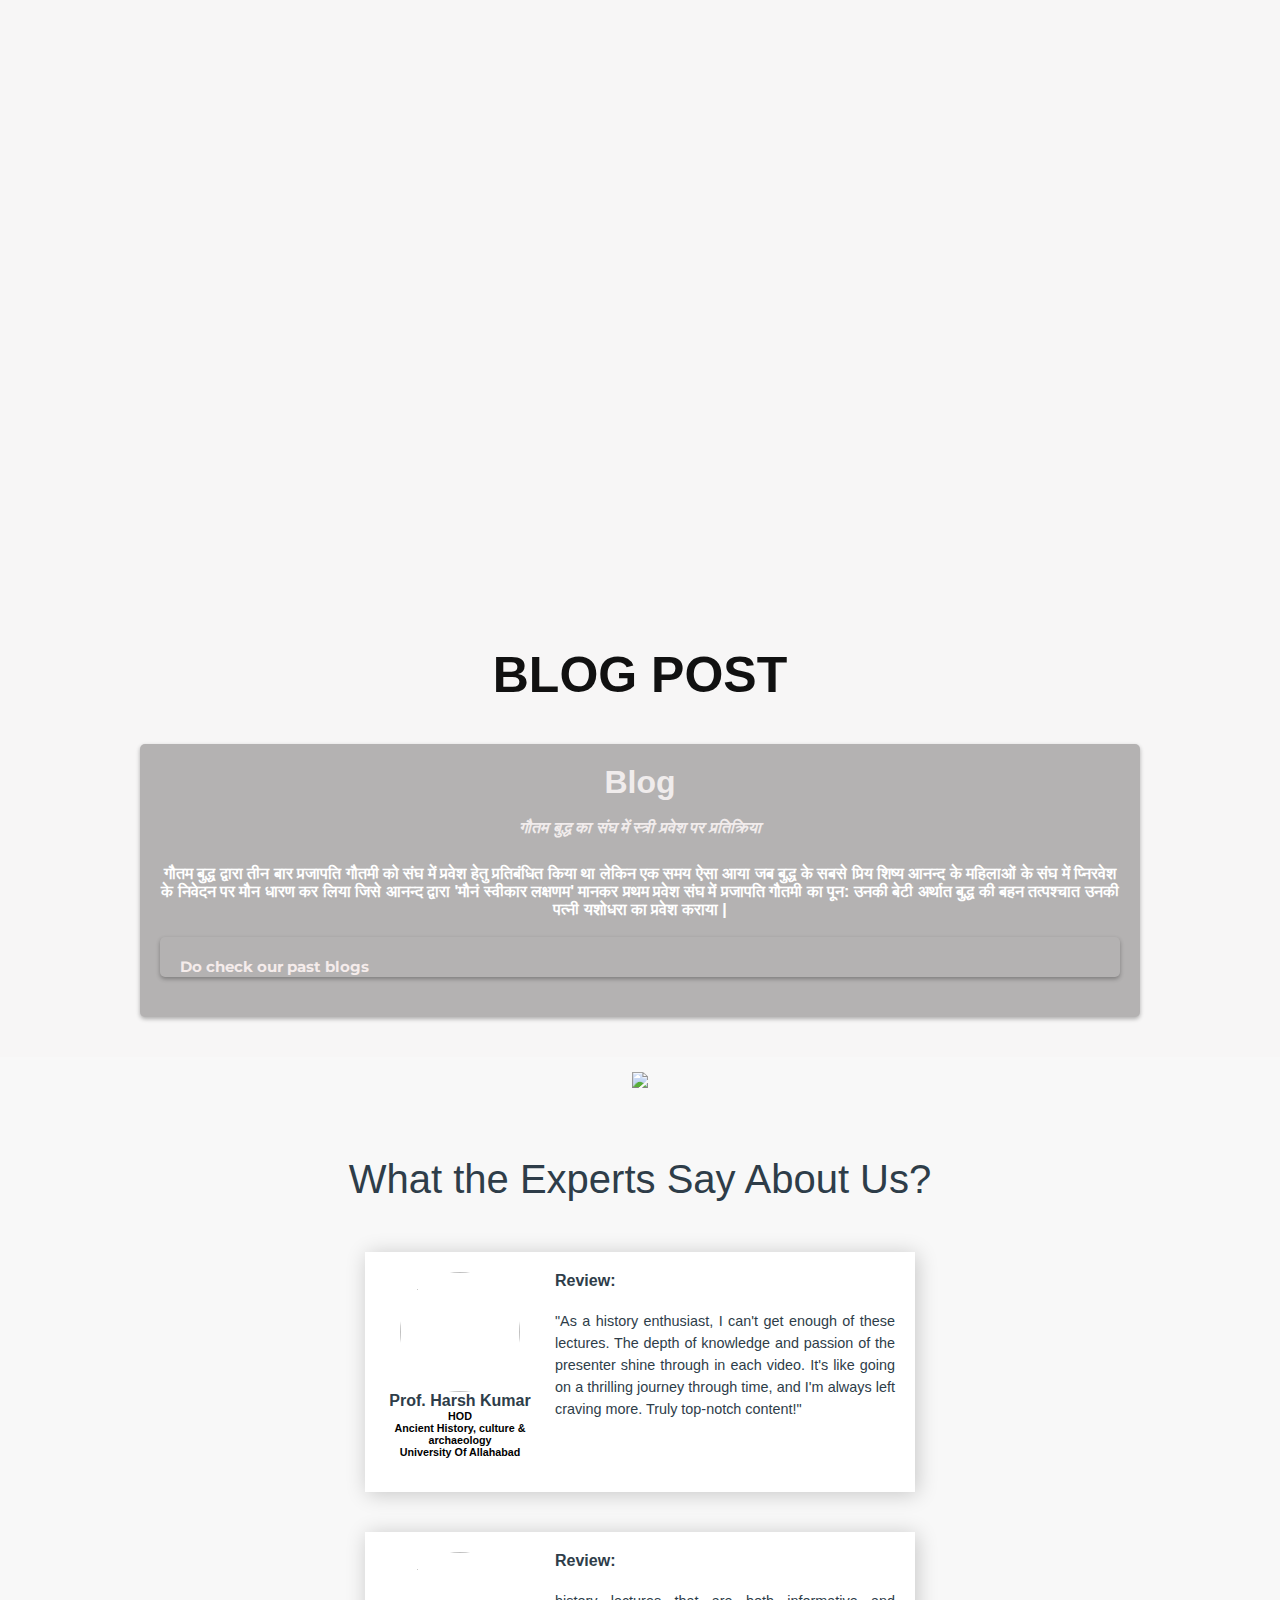
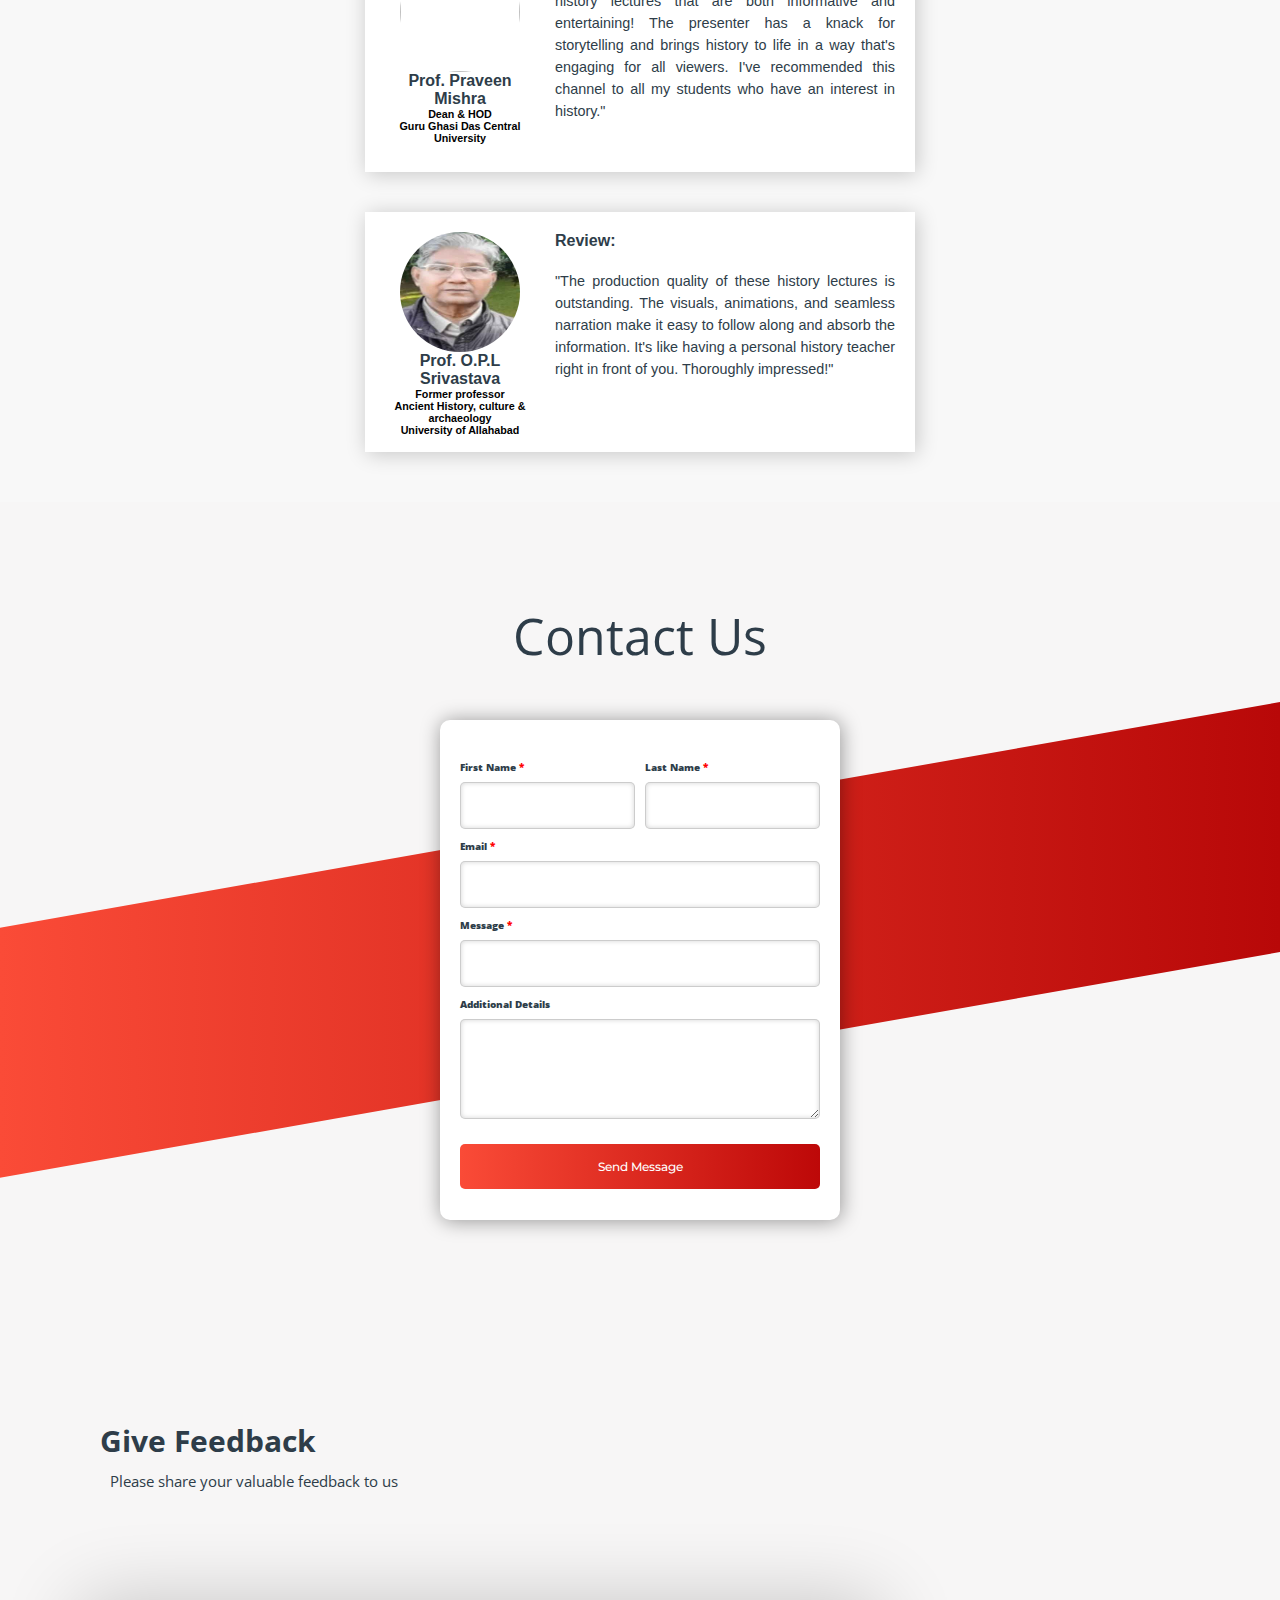
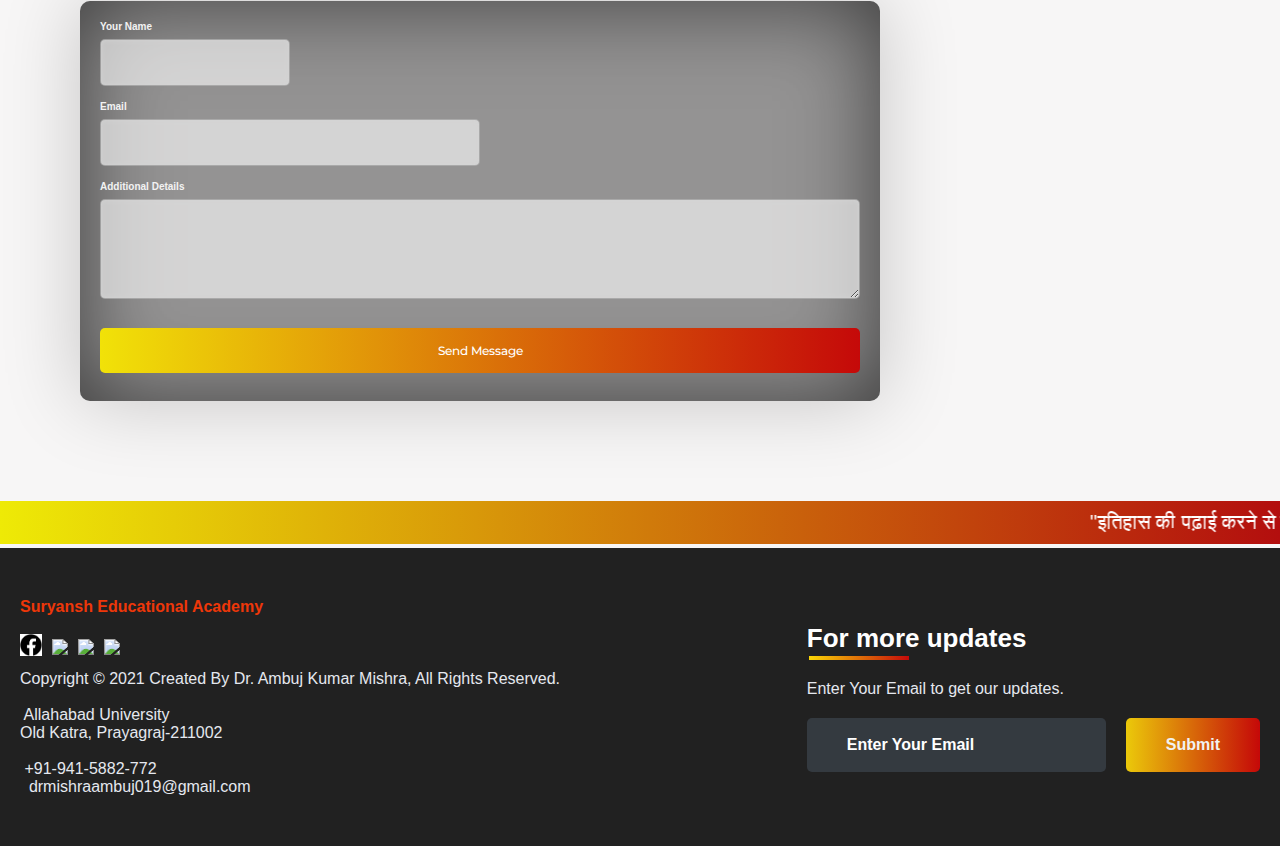
==== commit 6335bdf0: "Update index.html" ====
--- a/index.html
+++ b/index.html
@@ -111,10 +111,8 @@
 		<center><p style="font-size: 50px; padding: 100px; padding-bottom: 40px; color: #111111;"><b>BLOG POST</b></p></center>
         <div class="blog-post">
             <center><h1>Blog</h1></center><br>
-            <center><b><p class="date">July 23, 2023</p></b></center><br>
-           <center><b><p style="color: #fff;">History is more than just a collection of past events; it is a living record of the human experience, providing valuable insights into who we are and how we have evolved over time. Acknowledging the importance of history is crucial for several reasons, as it shapes our present and influences our future.
-
-			Firstly, history serves as a profound teacher. By studying the triumphs and failures of our ancestors, we gain wisdom and understanding that can guide our decision-making processes. The lessons learned from past mistakes help us avoid repeating them, while the knowledge of past successes inspires us to aim higher and achieve greatness.</p></b></center><br>
+            <center><b><p class="date">गौतम बुद्ध का संघ में स्त्री प्रवेश पर प्रतिक्रिया</p></b></center><br>
+           <center><b><p style="color: #fff;">गौतम बुद्ध द्वारा तीन बार प्रजापति गौतमी को संघ में प्रवेश हेतु प्रतिबंधित किया था लेकिन एक समय ऐसा आया जब बुद्ध के सबसे प्रिय शिष्य आनन्द के  महिलाओं के संघ में प्निरवेश के निवेदन पर मौन धारण कर लिया जिसे आनन्द द्वारा 'मौनं स्वीकार लक्षणम' मानकर प्रथम प्रवेश संघ में प्रजापति गौतमी का पून: उनकी बेटी अर्थात बुद्ध की बहन तत्पश्चात उनकी पत्नी यशोधरा का प्रवेश कराया |</p></b></center><br>
 			<div class="blog-post">
 				<center><a href="https://www.youtube.com/@suryansheducationalacademy1446" target="_blank" style="color: rgb(245, 236, 235);"><centre><b><ul>Do check our past blogs</b></ul></centre><body>
 				</body></a></center>
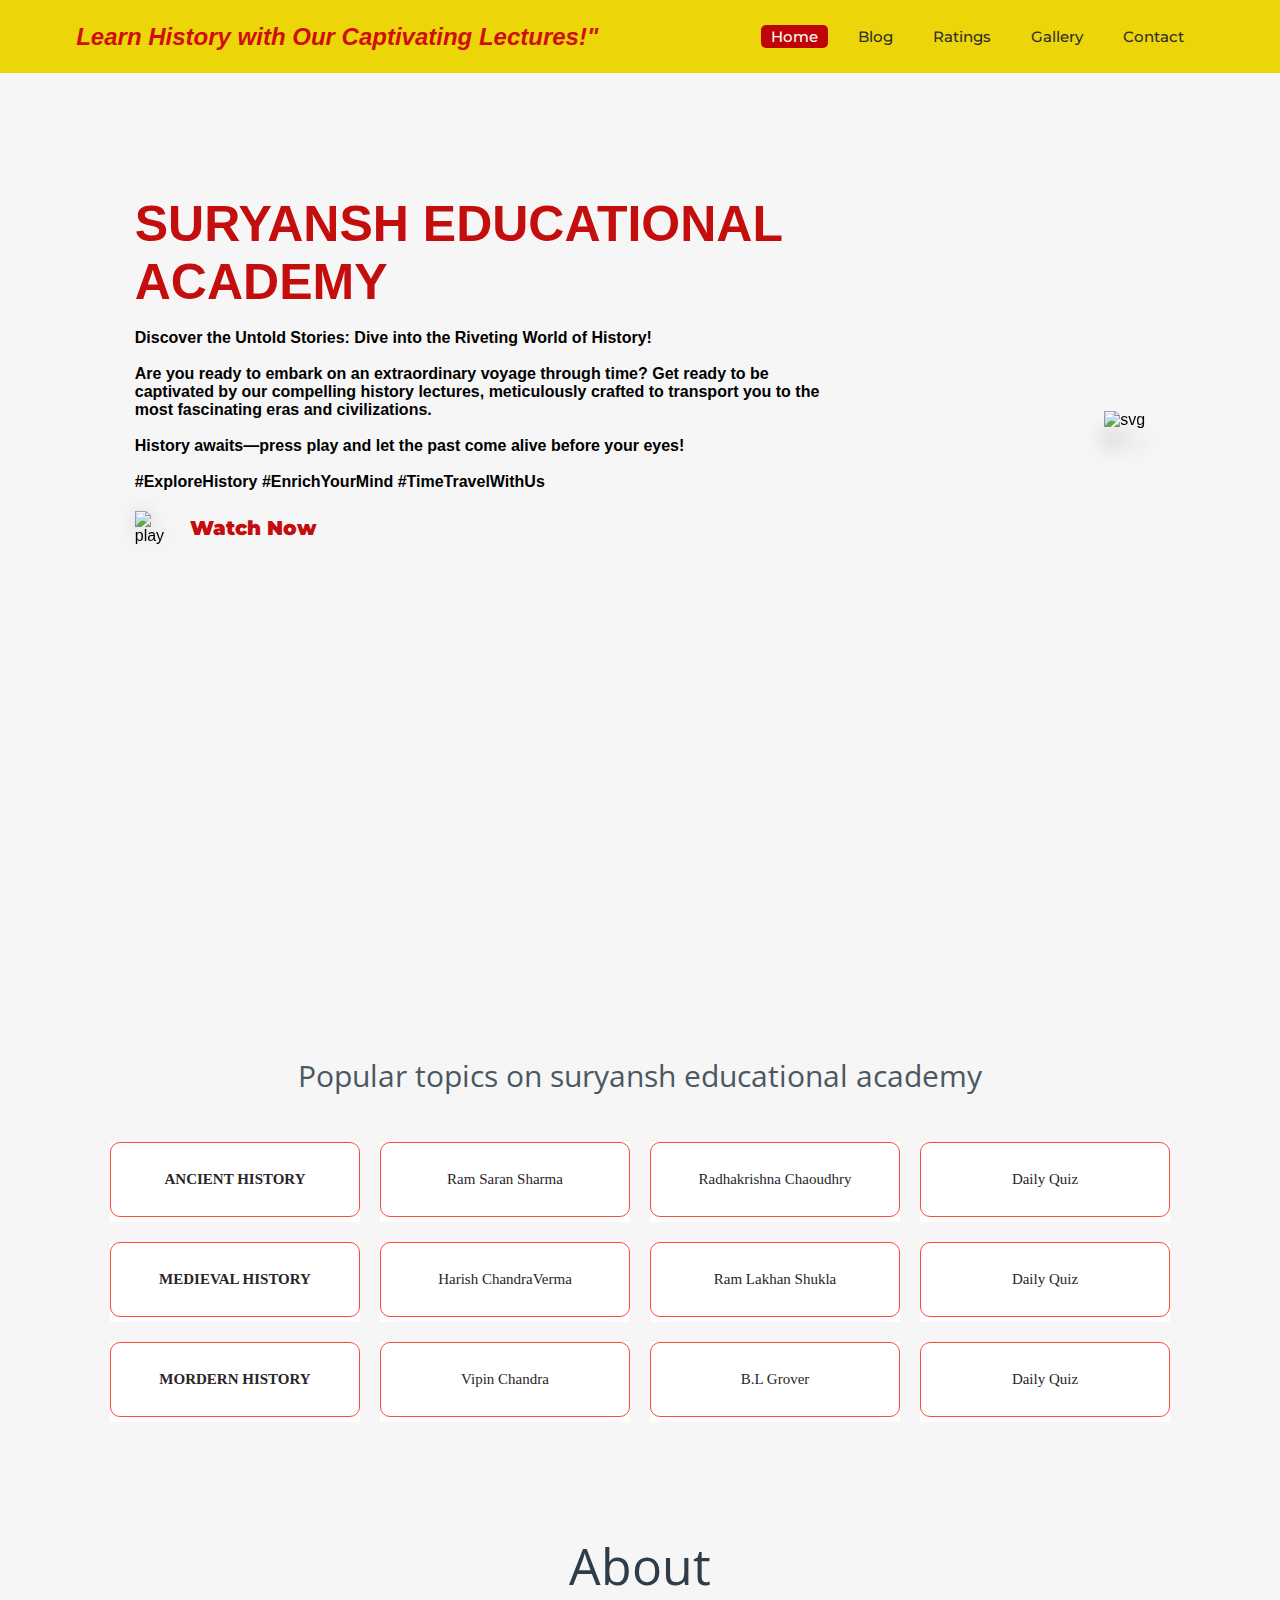
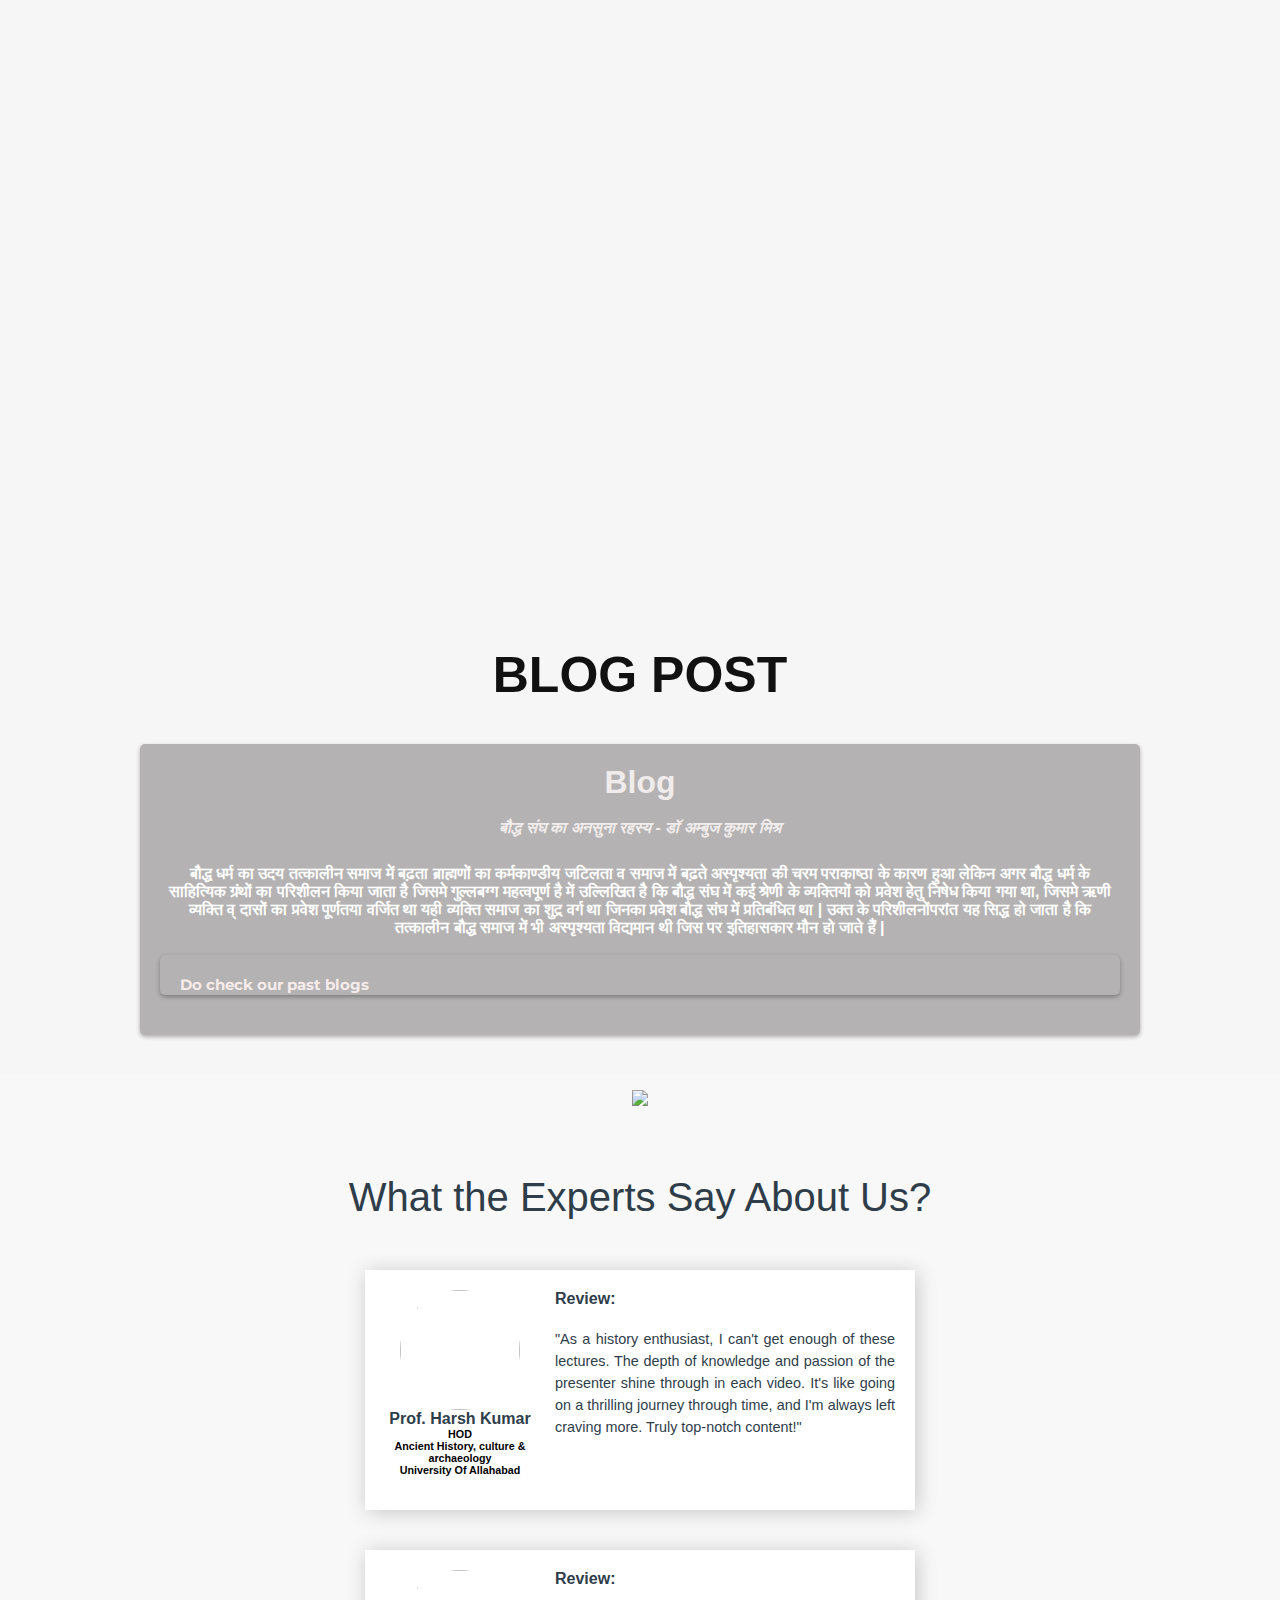
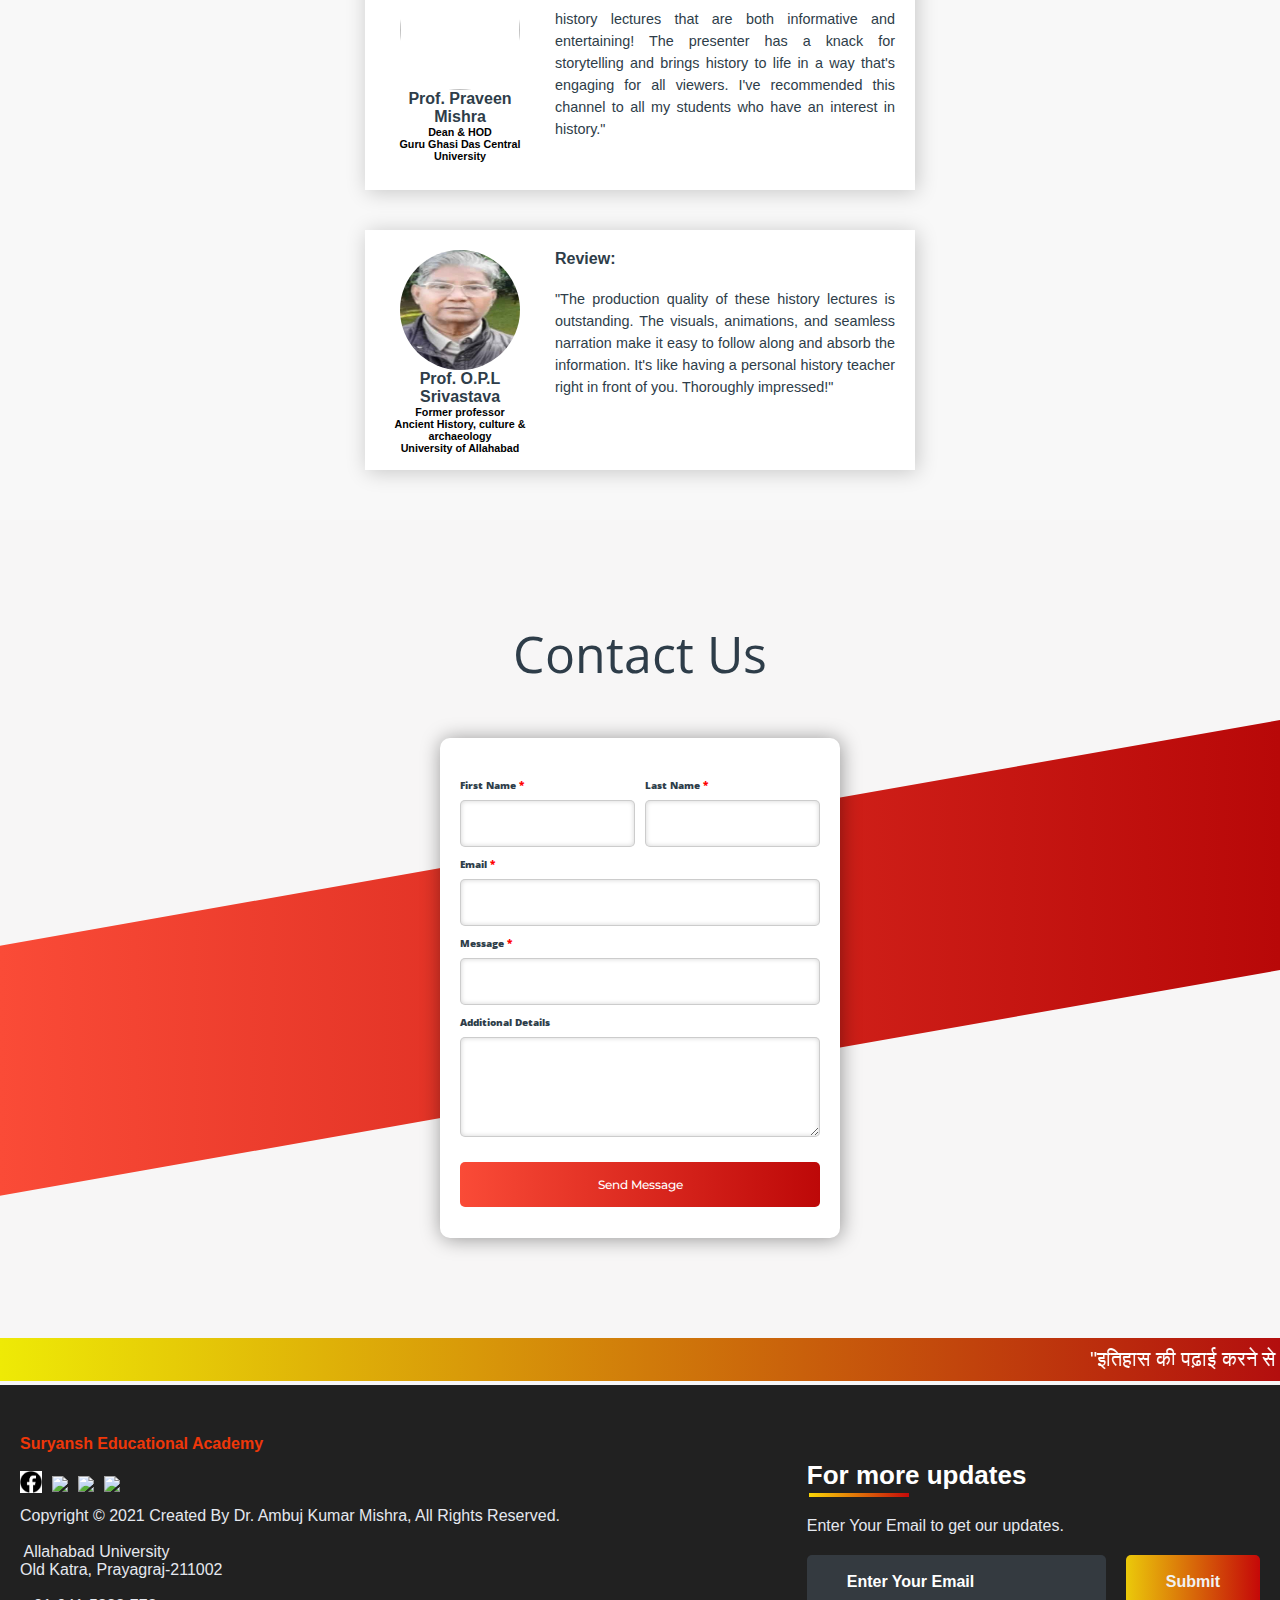
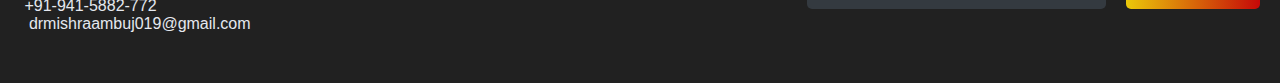
==== commit bff89446: "Update index.html" ====
--- a/index.html
+++ b/index.html
@@ -111,8 +111,8 @@
 		<center><p style="font-size: 50px; padding: 100px; padding-bottom: 40px; color: #111111;"><b>BLOG POST</b></p></center>
         <div class="blog-post">
             <center><h1>Blog</h1></center><br>
-            <center><b><p class="date">गौतम बुद्ध का संघ में स्त्री प्रवेश पर प्रतिक्रिया</p></b></center><br>
-           <center><b><p style="color: #fff;">गौतम बुद्ध द्वारा तीन बार प्रजापति गौतमी को संघ में प्रवेश हेतु प्रतिबंधित किया था लेकिन एक समय ऐसा आया जब बुद्ध के सबसे प्रिय शिष्य आनन्द के  महिलाओं के संघ में प्निरवेश के निवेदन पर मौन धारण कर लिया जिसे आनन्द द्वारा 'मौनं स्वीकार लक्षणम' मानकर प्रथम प्रवेश संघ में प्रजापति गौतमी का पून: उनकी बेटी अर्थात बुद्ध की बहन तत्पश्चात उनकी पत्नी यशोधरा का प्रवेश कराया |</p></b></center><br>
+            <center><b><p class="date">बौद्ध संघ का अनसुना रहस्य - डॉ अम्बुज कुमार मिश्र </p></b></center><br>
+           <center><b><p style="color: #fff;">बौद्ध धर्म का उदय तत्कालीन समाज में बढ़ता ब्राह्मणों का कर्मकाण्डीय  जटिलता व समाज में बढ़ते अस्पृश्यता की चरम पराकाष्ठा के कारण हुआ लेकिन अगर बौद्ध धर्म के साहित्यिक ग्रंथों  का परिशीलन किया जाता है जिसमे गुल्लबग्ग महत्वपूर्ण है  में उल्लिखित है कि बौद्ध संघ में कई श्रेणी के व्यक्तियों को प्रवेश हेतु निषेध किया गया था, जिसमे ऋणी व्यक्ति व् दासों का प्रवेश पूर्णतया वर्जित था यही व्यक्ति समाज का शुद्र वर्ग था जिनका प्रवेश बौद्ध संघ में प्रतिबंधित था | उक्त के परिशीलनोंपरांत  यह सिद्ध हो जाता है कि तत्कालीन बौद्ध समाज  में भी अस्पृश्यता विद्यमान थी जिस पर इतिहासकार मौन हो जाते हैं |</p></b></center><br>
 			<div class="blog-post">
 				<center><a href="https://www.youtube.com/@suryansheducationalacademy1446" target="_blank" style="color: rgb(245, 236, 235);"><centre><b><ul>Do check our past blogs</b></ul></centre><body>
 				</body></a></center>
@@ -196,27 +196,6 @@
 	</div>
 
 
-<!-- FEEDBACK -->
-	<div class="title2" id="feedBACK">
-		<span>Give Feedback</span>
-		<div class="shortdesc2">
-			<p>Please share your valuable feedback to us</p>
-		</div>
-	</div>
-
-	<div class="feedbox">
-		<div class="feed">
-			<form action="drmishraambuj019@gmail.com" method="post" enctype="text/plain">
-				<label>Your Name</label><br>
-				<input type="text" name="" class="fname" required="required"><br>
-				<label>Email</label><br>
-				<input type="email" name="mail" required="required"><br>
-				<label>Additional Details</label><br>
-				<textarea name="addtional"></textarea><br>
-				<button type="submit" id="csubmit">Send Message</button>
-			</form>
-		</div>
-	</div>
 
 <!-- Sliding Information -->
 	<marquee style="background: linear-gradient(to right, #eeea06, #b30e0e); margin-top: 50px;" direction="left" onmouseover="this.stop()" onmouseout="this.start()" scrollamount="20"><div class="marqu">"इतिहास की पढ़ाई करने से हम अपने विचारों की पुनर्मूल्यांकन करते हैं और महानता की प्रेरणा प्राप्त करते हैं।""Education is the key to all the locked doors of the unknow""इतिहास की पढ़ाई करने से हम अपने विचारों की पुनर्मूल्यांकन करते हैं और महानता की प्रेरणा प्राप्त करते हैं।"</div></marquee>
